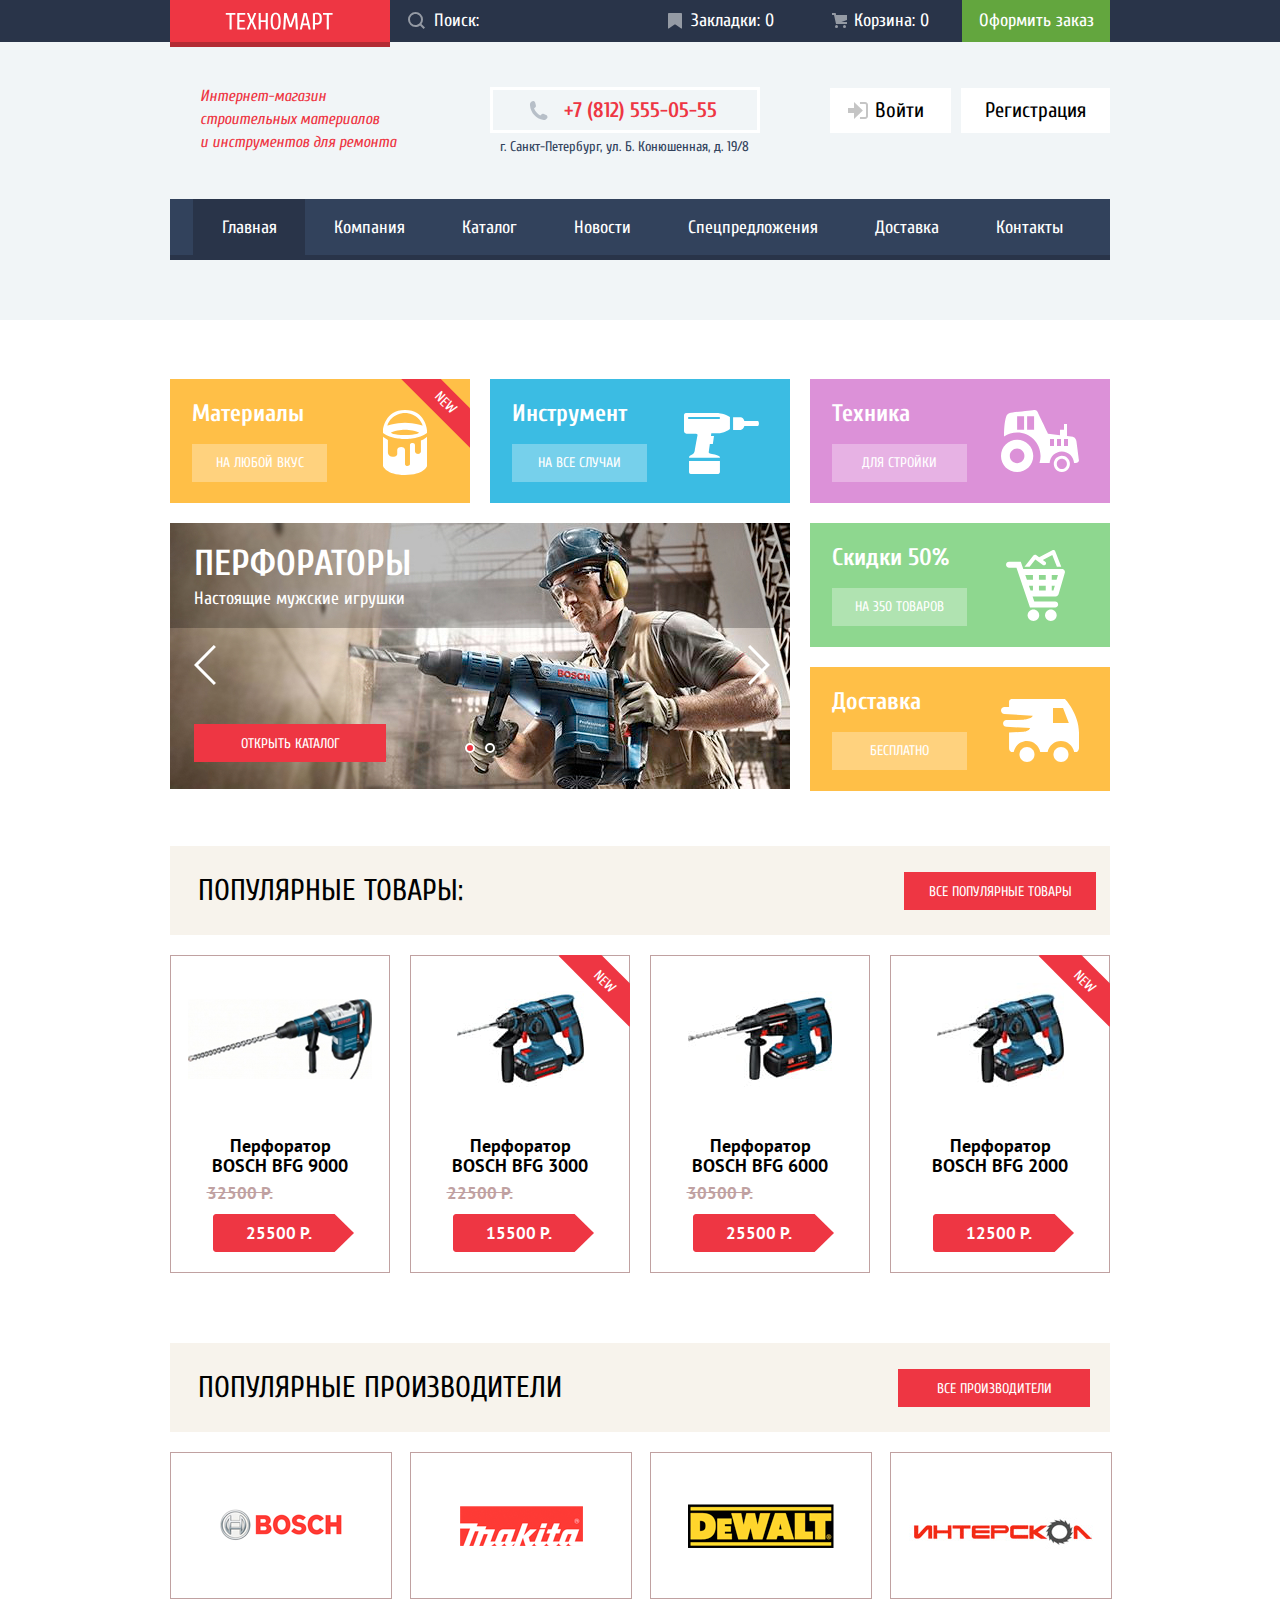
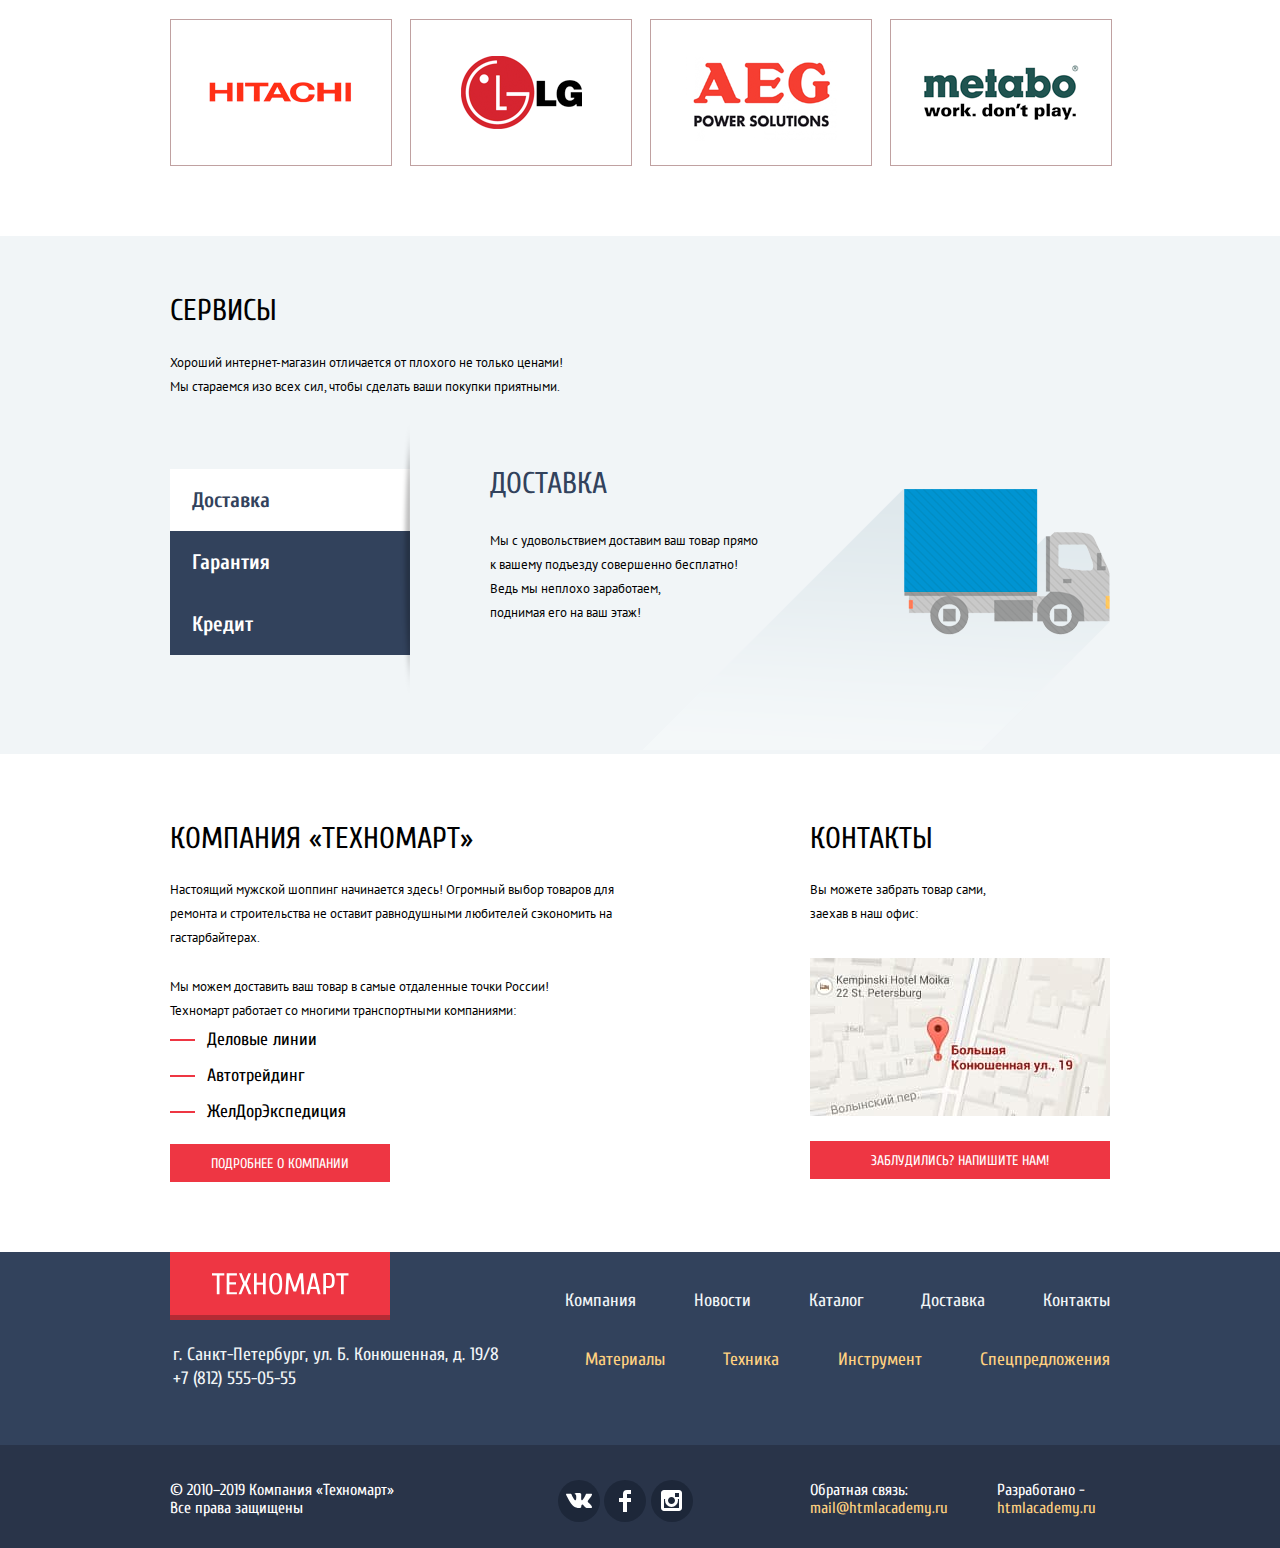
==== index.html @ 4fc11c2b "Недольшие доработки после атопроверки" ====
<!DOCTYPE html>
<html lang="ru">
  <head>
    <meta charset="utf-8">
    <title>HTML Academy: Техномарт</title>
    <link href="https://fonts.googleapis.com/css2?family=Cuprum:ital,wght@0,400;0,700;1,400;1,700&display=swap" rel="stylesheet">
    <link href="https://fonts.googleapis.com/css2?family=Cuprum:ital,wght@0,400;0,700;1,400;1,700&family=PT+Sans:wght@400;700&display=swap" rel="stylesheet">
    <link rel="stylesheet" href="css/normalize.css">
    <link rel="stylesheet" href="css/styles-minimized.css">
  </head>
  <body class="page-body">
    <header class="header">
      <div class="header-top">
        <div class="container">
          <div class="header-top-layout">
            <div class="header-logo-positioner">
              <a class="logo">
                <img src="img/svg/logo-technomart.svg" width="108" height="18" alt="Логотип Техномарт">
              </a>
            </div>
            <form class="header-search" action="https://echo.htmlacademy.ru" method="post">
              <input class="search-field" type="search" id="search" name="search" placeholder="Поиск:">
              <label class="header-search-label" for="search">
                <span class="visually-hidden">Поиск:</span>
                <svg xmlns="http://www.w3.org/2000/svg" width="17" height="17" viewBox="0 0 17 17">
                  <path fill="#ffffff" d="M17 15.586l-3.542-3.542A7.465 7.465 0 0 0 15 7.5 7.5 7.5 0 1 0 7.5 15c1.71 0 3.282-.579 
                  4.544-1.542L15.586 17 17 15.586zM2 7.5C2 4.467 4.467 2 7.5 2 10.532 2 13 4.467 13 7.5c0 3.032-2.468 5.5-5.5 5.5A5.506 5.506 0 0 1 2 7.5z"/>
                </svg>
              </label>
              <button class="visually-hidden" type="submit">Найти</button>
            </form>        
            <a class="header-top-link header-link-bookmarks" href ="#">Закладки: <span>0</span></a>
            <a class="header-top-link header-link-cart" href ="#">Корзина: <span>0</span></a>
            <a class="header-top-link order" href="#">Оформить заказ</a>
          </div>
        </div>
      </div>
      <div class="container">
        <div class="header-center-layout">
          <p class="header-desc">Интернет-магазин строительных материалов<br> и инструментов для ремонта</p>
          <div class="header-contacts">
            <a class="header-tel" href="tel:+78125550555">+7 (812) 555-05-55</a>
            <p class="header-address">г. Санкт-Петербург, ул. Б. Конюшенная, д. 19/8</p>
          </div>
          <ul class="header-user-navigation">
            <li><a class="header-user-navigation-link header-user-link-enter" href="#">Войти</a></li>
            <li><a class="header-user-navigation-link header-user-link-registration" href="#">Регистрация</a></li>
          </ul>
        </div>
        <nav class="header-navigation">
            <ul class="header-site-navigation">
              <li class="header-navigation-current"><a>Главная</a></li>
              <li><a href="#">Компания</a></li>
              <li><a href="catalog.html">Каталог</a></li>
              <li><a href="#">Новости</a></li>
              <li><a href="#">Спецпредложения</a></li>
              <li><a href="#">Доставка</a></li>
              <li><a href="#">Контакты</a></li>          
            </ul>
        </nav>
      </div>
    </header>
    <main>
      <div class="container">
        <h1 class="visually-hidden">Техномарт</h1>
        <section class="promo"> 
          <div class="promo-item promo-item-materials">
            <h3>Материалы</h3>
            <span class="new-promo-product">New</span>
            <a class="promo-item-button item-materials-button" href="#">На любой вкус</a>
          </div>
          <div class="promo-item promo-item-tool">
            <h3>Инструмент</h3>
            <a class="promo-item-button item-tool-button" href="#">На все случаи</a>
          </div>
          <div class="promo-item promo-item-technic">
            <h3>Техника</h3>
            <a class="promo-item-button item-technic-button" href="#">Для стройки</a>
          </div>
          <div class="promo-item promo-item-discount">
            <h3>Скидки 50%</h3>
            <a class="promo-item-button item-discount-button" href="#">На 350 товаров</a>
          </div>
          <div class="promo-item promo-item-delivery">
            <h3>Доставка</h3>
            <a class="promo-item-button item-delivery-button" href="#">Бесплатно</a>
          </div>
          
          <div class="slider">
            <ul class="slider-list">
              <li class="slide slide-one slide-current">
                <h3>Перфораторы</h3>
                <p>Настоящие мужские игрушки</p>
                <a class="regular-button" href="catalog.html">Открыть каталог</a>  
              </li>
              <li class="slide slide-two ">
                <h3>Дрели</h3>
                <p>Соседям на радость!</p>
                <a class="regular-button" href="catalog.html">Открыть каталог</a>  
              </li> 
            </ul> 
            <div class="slider-controls-middle">
              <button class="slider-controls-middle-button-left" type="button" aria-label="Предыдущий слайд"></button>      
              <button class="slider-controls-middle-button-right" type="button" aria-label="Следующий слайд"></button>
            </div>
            <div class="slider-controls-bottom">
              <button class="slider-controls-bottom-button slider-controls-bottom-current" type="button" aria-label="Первый слайд"></button>
              <button class="slider-controls-bottom-button" type="button" aria-label="Второй слайд"></button>
            </div>  
          </div>   
          
        </section>
        <section class="popular-products">
          <div class="popular-products-title-wrap">
            <h2>Популярные товары:</h2>
            <a class="regular-button" href="#">Все популярные товары</a>
          </div>
          <ul class="popular-products-list">
            <li class="product-item">
              <a href="product-1.html" class="product-item-link">
                <div class="product-item-top">
                    <h3>Перфоратор BOSCH BFG 9000</h3>
                    <p class="product-img">
                        <img src="img/bosch-bfg-9000.jpg" width="184" height="164" alt="Перфоратор BOSCH BFG 9000">
                    </p>
                </div>
                <div class="product-item-price">
                  <span class="old-price price">32500 Р.</span>
                  <div class="current-price-wrap">
                      <span class="current-price price">25500 Р.</span>
                  </div>
                </div>
              </a>
              <div class="product-item-buttons">
                <div class="product-item-buttons-wrapper">
                  <button class="add-to-cart" type="submit" >Купить</button>
                  <button class="add-to-bookmarks" type="submit" >В закладки</button>
                </div>
              </div>
            </li>
            <li class="product-item new-product">
                <a href="product-2.html" class="product-item-link">
                  <div class="product-item-top">
                      <h3>Перфоратор BOSCH BFG 3000</h3>
                      <p class="product-img"> 
                          <img src="img/bosch-bfg-3000.jpg" width="127" height="112" alt="Перфоратор BOSCH BFG 3000">
                      </p>
                  </div>
                  <div class="product-item-price">
                    <span class="old-price price">22500 Р.</span>
                    <div class="current-price-wrap">
                        <span class="current-price price">15500 Р.</span>
                    </div>
                  </div>
                </a>
                <div class="product-item-buttons">
                  <div class="product-item-buttons-wrapper">
                    <button class="add-to-cart" type="submit">Купить</button>
                    <button class="add-to-bookmarks" type="submit">В закладки</button>
                  </div>
                </div>
            </li>
            <li class="product-item">
                <a href="product-3.html" class="product-item-link">
                  <div class="product-item-top">
                      <h3>Перфоратор BOSCH BFG 6000</h3>
                      <p class="product-img">
                          <img src="img/bosch-bfg-6000.jpg" width="144" height="128" alt="Перфоратор BOSCH BFG 6000">
                      </p>
                  </div>
                  <div class="product-item-price">
                    <span class="old-price price">30500 Р.</span>
                    <div class="current-price-wrap"><span class="current-price price">25500 Р.</span></div>
                  </div>
                </a>
                <div class="product-item-buttons">
                  <div class="product-item-buttons-wrapper">
                    <button class="add-to-cart" type="submit">Купить</button>
                    <button class="add-to-bookmarks" type="submit">В закладки</button>
                  </div>
                </div>
            </li>
            <li class="product-item new-product">
                <a href="product-4.html" class="product-item-link">
                  <div class="product-item-top">
                      <h3>Перфоратор BOSCH BFG 2000</h3>
                      <p class="product-img">
                        <img src="img/bosch-bfg-2000.jpg" width="127" height="112" alt="Перфоратор BOSCH BFG 2000">
                      </p>
                  </div>
                  <div class="product-item-price">
                    <span class="old-price price"></span> 
                    <div class="current-price-wrap"><span class="current-price price">12500 Р.</span></div>
                  </div>
                </a>
                <div class="product-item-buttons">
                  <div class="product-item-buttons-wrapper">
                    <button class="add-to-cart" type="submit">Купить</button>
                    <button class="add-to-bookmarks" type="submit">В закладки</button>
                  </div>
                </div>
            </li>
          </ul>
        </section>
        <section class="popular-manufacturers">
          <div class="popular-manufacturers-title-wrap">
            <h2>Популярные производители</h2>
            <a class="regular-button" href="#">Все производители</a>
          </div>
          <ul class="popular-manufacturers-list">
            <li>
              <a href=""><img src="img/bosch-logo.png" width="126" height="37" alt="Bosch"></a>
            </li>
            <li>
              <a href="#"><img src="img/makita-logo.png" width="123" height="40" alt="Makita"></a>
            </li>
            <li>
              <a href="#"><img src="img/dewalt-logo.png" width="146" height="44" alt="Dewalt"></a>
            </li>
            <li>
              <a href="#"><img src="img/interskol-logo.png" width="200" height="88" alt="Интерскол"></a>
            </li>
            <li>
              <a href="#"><img src="img/hitachi-logo.png" width="169" height="31" alt="Hitachi"></a>
            </li>
            <li>
              <a href="#"><img src="img/lg-logo.png" width="121" height="73" alt="LG"></a>
            </li>
            <li>
              <a href="#"><img src="img/aeg-logo.png" width="151" height="96" alt="AEG"></a>
            </li>
            <li>
              <a href="#"><img src="img/metabo-logo.png" width="204" height="69" alt="Metabo"></a>
            </li>
          </ul>
        </section>
      </div>
      <section class="services">
        <div class="container">
          <div class="services-wrap">
            <div class="servises-desc">
              <h2>Сервисы</h2>
              <p>
                Хороший интернет-магазин отличается от плохого не только ценами! Мы стараемся изо всех сил, чтобы сделать ваши покупки приятными.
              </p>
            </div>
            <ul class="services-type-list">
              <li>
                <button class="service-type sevice-type-selected" aria-label="Показать условия доставки">Доставка</button>
              </li>
              <li>
                <button class="service-type" aria-label="Показать условия гарантии">Гарантия</button>
              </li>
              <li>
                <button class="service-type" aria-label="Показать условия кредита">Кредит</button>
              </li>
            </ul>
            <ul class="services-items-list">
              <li class="delivery-service service delivery-service-show">
                <h3>Доставка</h3>
                <p>
                  Мы с удовольствием доставим ваш товар прямо к вашему подъезду совершенно бесплатно! Ведь мы неплохо заработаем,<br> поднимая его на ваш этаж!
                </p>
              </li>
              <li class="guarantee-service service">
                <h3>Гарантия</h3>
                <p>
                  Если купленный у нас товар поломается или заискрит,<br> а также в случае пожара, спровоцированного его возгаранием, вы всегда можете быть уверены в нашей гарантии. Мы обменяем сгоревший товар на новый. Дом уж восстановите как-нибудь сами.
                </p>
              </li>
              <li class="credit-service service">
                <h3>Кредит</h3>
                <p>
                  Залезть в долговую яму стало проще! Кредитные консультанты придут вам на помощь.
                </p>
                <a class="regular-button" href="#">Отправить заявку</a>
              </li>
            </ul>
          </div>
        </div>
      </section>
      
      <div class="container">
        <div class="index-columns">
          <section class="about-column">
            <h2>Компания «Техномарт»</h2>
            <p class="about-company-info">
              Настоящий мужской шоппинг начинается здесь! Огромный выбор товаров для ремонта и строительства не оставит равнодушными любителей сэкономить на гастарбайтерах.
            </p>
            <p class="about-dilivery-info">
              Мы можем доставить ваш товар в самые отдаленные точки России! Техномарт работает со многими транспортными компаниями:
            </p>
            <ul class="about-transport-companies">
              <li class="transport-company-name">Деловые линии</li>
              <li class="transport-company-name">Автотрейдинг</li>
              <li class="transport-company-name">ЖелДорЭкспедиция</li>
            </ul>
            <a class="regular-button about-column-button" href="#">Подробнее о компании</a>
          </section>
          <section class="address-column">
            <h2>Контакты</h2>
            <p class="addres-column-info">Вы можете забрать товар сами, заехав в наш офис:</p>
            <a href="https://goo.gl/maps/7wHu3Edx96CQrCmF8" class="address-column-map">
              <img src="img/map.jpg" width="300" height="158" alt="Карта">
            </a>
            <a class="regular-button address-column-button" href="#">Заблудились? Напишите нам!</a>
          </section>
        </div>
      </div>
    </main>
    <footer class="footer">
        <div class="container">
          <div class="footer-top">
            <a class="footer-logo">
              <img src="img/svg/logo-technomart.svg" width="138" height="23" alt="Логотип Техномарт">
            </a>
            <p class="footer-contacts">г. Санкт-Петербург, ул. Б. Конюшенная, д. 19/8 +7 (812) 555-05-55</p>
            <ul class="footer-site-navigation">
              <li><a href="#">Компания</a></li>
              <li><a href="#">Новости</a></li>
              <li><a href="catalog.html">Каталог</a></li>
              <li><a href="#">Доставка</a></li>
              <li><a href="#">Контакты</a></li>
            </ul>
            <ul class="footer-section-navigation">
              <li><a href="#">Материалы</a></li>
              <li><a href="#">Техника</a></li>
              <li><a href="#">Инструмент</a></li>
              <li><a href="#">Спецпредложения</a></li>
            </ul>
          </div>
        </div>
      <div class="footer-bottom">
        <div class="container">
          <div class="footer-bottom-wrapper">
            <p class="copyright">© 2010–2019 Компания «Техномарт» Все права защищены</p>
            <section class="socials">
              <h3 class="visually-hidden">Мы в социальных сетях</h3>
              <ul class="social-links">
                <li>
                  <a class="social-link vk-link" href="https://vk.com">
                    <span class="visually-hidden">ВКонтакте</span>
                  </a>
                </li>
                <li>
                  <a class="social-link facebook-link" href="https://facebook.com">
                    <span class="visually-hidden">Фейсбук</span>
                  </a>
                </li>
                <li>
                  <a class="social-link instagram-link" href="https://instagram.com">
                    <span class="visually-hidden">Инстаграм</span>
                  </a>
                </li>
              </ul>
            </section>
            <div class="feedback-developped-wrapper">
              <div class="feedback">
                <p>Обратная связь:<br>
                  <a href="#">mail@htmlacademy.ru</a>
                </p>
              </div>  
              <div class="developed">
                <p>Разработано -<br>
                  <a href="https://htmlacademy.ru/intensive/htmlcss">htmlacademy.ru</a>
                </p>
              </div>
            </div>
          </div>
        </div>
      </div>
    </footer>
    <section class="popup-map">
      <div class="popup-map-positioner">
        <h2 class="visually-hidden">Большая карта</h2>
        <iframe src="https://www.google.com/maps/embed?pb=!1m18!1m12!1m3!1d1998.598942412389!2d30.32089461595737!3d59.93879686904807!2m3!1f0!2f0!3f0!3m2!1i1024!2i768!4f13.1!3m3!1m2!1s0x4696310fca5ba729%3A0xea9c53d4493c879f!2z0JHQvtC70YzRiNCw0Y8g0JrQvtC90Y7RiNC10L3QvdCw0Y8g0YPQuy4sIDE5LCDQodCw0L3QutGCLdCf0LXRgtC10YDQsdGD0YDQsywgMTkxMTg2!5e0!3m2!1sru!2sru!4v1592927028153!5m2!1sru!2sru" width="940" height="440" style="border:0;" allowfullscreen="" aria-hidden="false" tabindex="0"></iframe>
        <button class="popup-map-close-button" type="button"><span class="visually-hidden">Закрыть карту</span></button>
      </div>
    </section>
    <section class="feedback-form-popup">
      <div class="feedback-form-wrap">
        <h2 class="visually-hidden">Форма отправки сообщения</h2>
        <form class="feedback-form" action="https://echo.htmlacademy.ru" method="post">
          <div class="feedback-form-positioner">
            <div class="feedback-form-layout">
              <div class="feedback-form-name-field">
                <label for="name">Ваше имя:</label>
                <input class="name-field" type="text" id="name" name="name" placeholder="Имя Фамилия">
              </div>
              <div class="feedback-form-email-field">
                <label for="email">Ваш e-mail:</label>
                <input class="email-field" type="email" id="email" name="email" placeholder="email@example.com">
              </div>
              <div class="feedback-form-message-field">
                <label for="message">Текст письма:</label>
                <textarea class="message-field" rows="4" id="message" name="message" placeholder="В свободной форме"></textarea>
              </div>
            </div>
          </div>
          <div class="feedback-form-bottom">
            <button class="regular-button" type="submit">Отправить</button>
          </div>
        </form>
        <button class="feedback-form-close-button" type="button">
          <span class="visually-hidden">Закрыть форму</span>
        </button>
      </div>
    </section>
    <section class="popup-added-to-cart">
      <div class="added-to-cart-wrapper">
          <p><strong>Товар добавлен в корзину!</strong></p>
          <div class="popup-added-to-cart-buttons-wrap">
              <a class="popup-added-to-cart-place-order-button" href="#">Оформить заказ</a>
              <a class="popup-added-to-cart-continue-shopping-button" href="#">Продолжить покупки</a>
          </div>
          <button class="popup-added-to-cart-close-button" type="submit">
              <span class="visually-hidden">Закрыть окно</span>
          </button>
      </div>
    </section>
    <script src="js/scripts-minimized.js"></script>
  </body>
</html>
---- css/styles-minimized.css ----
:root{--basic-red:#ee3643;--basic-green:#63a63e;--basic-grey:#32425c;--basic-gark-grey:#293449;--basic-extra-dark-grey:#161D29;--basic-super-dark-grey:#1D2739;--basic-light-grey:#c0a1a1;--basic-ultra-light-grey:#e5e5e5;--basic-background:#f1f5f7;--basic-background-cream:#F7F3EC;--basic-white:#fff;--basic-black:#000;--basic-pale-yellow:#99896e;--special-yellow:#ffbf47;--special-yellow-hover:#eec16d;--special-yellow-active:#e5b864;--special-extra-light-yellow:#ffd27e;--special-blue:#3bbce3;--special-light-blue:#76d0eb;--special-blue-hover:#31a5c9;--special-blue-active:#247f9b;--special-lilac:#dc91d8;--special-light-lilac:#e7b2e4;--special-lilac-hover:#be7bbb;--special-lilac-active:#9c649a;--special-light-green:#8ed78f;--special-extra-light-green:#b0e3b1;--special-light-green-hover:#73b174;--special-light-green-active:#558656;--special-light-yellow:#ffd180;--succes:#5fbb2d;--warning:#ffbf47;--error:#ba2732;--logo-bottom:#b32b34;--green-active:#518534;--green-bottom:#363715}body{min-width:960px;padding:0;font-family:'PT Sans',Arial,sans-serif;font-size:13px;line-height:24px;color:var(--basic-black);background-color:var(--basic-white)}a{text-decoration:none}img{max-width:100%;height:auto}.page{height:100%}.page-body{min-height:100%;display:grid;grid-template-rows:min-content 1fr min-content;column-gap:0;align-content:start}.container{width:940px;margin:0 auto;padding:0 10px}.visually-hidden:not(:focus):not(:active),input[type="checkbox"].visually-hidden,input[type="radio"].visually-hidden{position:absolute;width:1px;height:1px;margin:-1px;border:0;padding:0;white-space:nowrap;clip-path:inset(100%);clip:rect(0 0 0 0);overflow:hidden}.header{min-height:320px;background-color:var(--basic-background)}.header-top{background-color:var(--basic-gark-grey);color:var(--basic-white);margin-bottom:42px}.header-top-layout{display:flex;flex-wrap:wrap;justify-content:space-between;min-height:42px}.header-center-layout{display:flex;flex-wrap:wrap;justify-content:space-between;margin-bottom:40px}.header-logo-positioner{position:relative;width:220px}.logo{display:block;position:absolute;box-sizing:border-box;height:47px;background-color:var(--basic-red);border-bottom:5px solid var(--logo-bottom);padding:12px 57px 12px 55px}.logo[href]:active{background-color:var(--error)}.header-top-link{position:relative;display:block;margin:0;padding:0;padding-top:9px;padding-bottom:9px}.header-top-link,.header-search-label{font-family:'Cuprum',Arial,sans-serif;font-size:18px;line-height:24px;color:var(--basic-white)}.header-top-link:active{opacity:.5;background-color:var(--basic-extra-dark-grey)}.product-cart{background-color:var(--basic-red)}.product-cart:active{background-color:var(--error)}.header-search{flex-grow:1;position:relative;min-width:245px;display:flex;justify-content:space-between;flex-direction:row-reverse}.header-search-label{display:block;position:relative;width:50px}.header-search-label svg{position:absolute;top:12px;left:18px;opacity:.5}.header-search:hover svg{opacity:1}.search-field{font-family:'Cuprum',Arial,sans-serif;font-size:18px;line-height:24px;color:var(--basic-white);border:none;background-color:var(--basic-gark-grey);width:100%}.search-field::-webkit-input-placeholder{font-family:'Cuprum',Arial,sans-serif;font-size:18px;line-height:24px;color:var(--basic-white)}.search-field::-moz-placeholder{font-family:'Cuprum',Arial,sans-serif;font-size:18px;line-height:24px;color:var(--basic-white)}.search-field::placeholder{font-family:'Cuprum',Arial,sans-serif;font-size:18px;line-height:24px;color:var(--basic-white)}.search-field:focus{color:var(--basic-black);background-color:var(--basic-white);outline:none;border:none}.search-field:focus ~ .header-search-label{background-color:var(--basic-white)}.search-field:focus ~ .header-search-label path{fill:var(--basic-red)}.header-search-label:active path{opacity:.5}.header-search button{display:none}.header-link-bookmarks{padding-left:40px;margin-right:10px;flex-grow:1}.header-link-bookmarks::before{content:"";position:absolute;top:13px;left:17px;opacity:.5;width:16px;height:18px;background-image:url(../img/svg/icon-bookmark.svg);background-repeat:no-repeat;background-position:0 0}.header-link-bookmarks:hover::before{opacity:1}.header-link-bookmarks:active::before{opacity:.5}.header-link-cart{padding-left:37px;flex-grow:1}.header-link-cart::before{content:"";position:absolute;top:13px;left:15px;opacity:.5;width:17px;height:17px;background-image:url(../img/svg/icon-cart.svg);background-repeat:no-repeat;background-position:0 0}.header-link-cart:hover::before{opacity:1}.header-link-cart:active::before{opacity:.5}.header-top-link.filled{background-color:var(--basic-red)}.header-top-link.filled:active{background-color:var(--error)}.order{flex-grow:1;text-align:center;min-width:120px;background-color:var(--basic-green)}.order:hover{background-color:var(--succes)}.order:active{background-color:var(--basic-green)}.header-desc{width:200px;margin:0;margin-left:30px;margin-right:40px;padding:0;padding-top:1px;font-family:'Cuprum',Arial,sans-serif;font-size:16px;line-height:23px;font-style:italic;color:var(--basic-red)}.header-tel{display:block;position:relative;font-family:'Cuprum',Arial,sans-serif;font-size:21px;line-height:30px;font-weight:700;color:var(--basic-red);box-sizing:border-box;min-width:270px;min-height:40px;border:3px solid var(--basic-white);padding:0;padding-left:71px;padding-top:5px;padding-bottom:5px;margin:0;margin-top:3px;margin-bottom:2px}.header-tel:active{color:var(--error)}.header-tel::before{content:"";position:absolute;top:11px;left:36px;width:19px;height:19px;background-image:url(../img/svg/icon-phone.svg);background-position:0 0;background-repeat:no-repeat}.header-address{font-family:'Cuprum',Arial,sans-serif;font-size:14px;line-height:24px;color:var(--basic-grey);margin:0;padding:0;padding-left:10px}.header-user-navigation{display:flex;justify-content:flex-end;list-style:none;min-width:300px;margin:0;padding:0;padding-top:4px}.header-user-navigation-link{display:block;font-family:'Cuprum',Arial,sans-serif;font-size:21px;line-height:21px;color:var(--basic-black);background-color:var(--basic-white);margin:0;padding:0}.header-user-navigation-link:hover{color:var(--basic-red)}.header-user-navigation-link:active{color:var(--basic-light-grey)}.header-user-link-enter{position:relative;margin-right:10px;padding:12px 27px 12px 45px}.header-user-link-enter::before{content:"";position:absolute;top:14px;left:18px;width:24px;height:19px;background-image:url(../img/svg/icon-login.svg);background-repeat:no-repeat;background-position:0 0}.header-user-link-registration{padding:12px 24px}.catalog-user-navigation{display:flex;flex-wrap:wrap;width:300px;margin:0}.catalog-user-profile{display:flex;flex-wrap:wrap;justify-content:space-between;list-style:none;background-color:var(--basic-white);min-width:300px;margin:0;margin-top:3px;margin-bottom:5px;padding:0;padding-top:12px;padding-bottom:6px}.catalog-user-profile-enter{display:block;position:relative;font-family:'Cuprum',Arial,sans-serif;font-size:21px;line-height:21px;color:var(--basic-black);margin:0;padding:0;padding-left:57px}.catalog-user-profile-enter svg{position:absolute;left:15px;top:1px}.catalog-user-profile-enter:hover path,.catalog-user-profile-enter:focus path{fill:var(--basic-grey)}.catalog-user-profile-enter:active{color:var(--basic-light-grey)}.catalog-user-profile-enter:active path{fill:var(--basic-light-grey)}.catalog-user-profile-exit{display:block;margin:0;margin-top:2px;margin-right:17px}.catalog-user-profile-exit:hover path,.catalog-user-profile-exit:focus path{fill:var(--basic-grey)}.catalog-user-profile-exit:active,.catalog-user-profile-exit:active path{fill:var(--basic-light-grey)}.nolist{list-style:none}.catalog-user-links{display:flex;margin:0;padding:0;padding-left:45px}.catalog-user-links a{font-family:'Cuprum',Arial,sans-serif;font-size:16px;line-height:18px;color:var(--basic-grey)}.catalog-user-links a:hover{color:var(--basic-red)}.catalog-user-links a:active{color:var(--basic-light-grey)}.catalog-user-link-order{margin:0;margin-right:30px}.header-navigation{box-sizing:border-box;background-color:var(--basic-grey);width:940px;min-height:60px;border-bottom:5px solid var(--basic-gark-grey);margin:0;margin-bottom:60px}.header-site-navigation{display:flex;flex-wrap:wrap;justify-content:space-around;list-style:none;padding:0;padding-left:23px;padding-right:19px;margin:0}.header-site-navigation li{flex-grow:1;text-align:center}.header-site-navigation a{display:block;font-family:'Cuprum',Arial,sans-serif;font-size:18px;line-height:24px;color:var(--basic-white);padding:0;padding-top:17px;padding-bottom:15px}.header-navigation a:hover{background-color:var(--basic-gark-grey)}.header-navigation a:active{background-color:var(--basic-super-dark-grey);color:var(--basic-light-grey)}.header-navigation-current a:not([href]){background-color:var(--basic-gark-grey);color:var(--basic-white)}.promo{display:grid;gap:20px;grid-template-columns:300px 300px 300px;grid-template-rows:auto auto auto;padding:0;padding-top:59px;margin:0;margin-bottom:55px}.promo-item{min-height:123px}.promo-item-materials{position:relative;overflow:hidden;grid-column-start:1;grid-column-end:2;grid-row-start:1;grid-row-end:2}.promo-item-tool{grid-column-start:2;grid-column-end:3;grid-row-start:1;grid-row-end:2}.promo-item-technic{grid-column-start:3;grid-column-end:4;grid-row-start:1;grid-row-end:2}.promo-item-discount{grid-column-start:3;grid-column-end:4;grid-row-start:2;grid-row-end:3}.promo-item-delivery{grid-column-start:3;grid-column-end:4;grid-row-start:3;grid-row-end:4}.slider{grid-column-start:1;grid-column-end:3;grid-row-start:2;grid-row-end:4}.promo-item h3{font-family:'Cuprum',Arial,sans-serif;font-size:24px;line-height:20px;color:var(--basic-white);margin:0;margin-top:25px;margin-left:22px;margin-bottom:20px}.promo-item-button{display:block;width:135px;font-family:'Cuprum',Arial,sans-serif;font-size:14px;line-height:18px;color:var(--basic-white);text-transform:uppercase;text-align:center;margin:0;margin-left:22px;margin-bottom:21px;padding:0;padding-top:10px;padding-bottom:10px}.promo-item-materials{background-color:var(--special-yellow);background-image:url(../img/svg/paint-can1.svg);background-repeat:no-repeat;background-position:213px 31px}.item-materials-button{background-color:var(--special-extra-light-yellow)}.item-materials-button:hover{background-color:var(--special-yellow-hover)}.item-materials-button:active{background-color:var(--special-yellow-active)}.promo-item-tool{background-color:var(--special-blue);background-image:url(../img/svg/drill-icon.svg);background-repeat:no-repeat;background-position:194px 34px}.item-tool-button{background-color:var(--special-light-blue)}.item-tool-button:hover{background-color:var(--special-blue-hover)}.item-tool-button:active{background-color:var(--special-blue-active)}.promo-item-technic{background-color:var(--special-lilac);background-image:url(../img/svg/tractor-icon.svg);background-repeat:no-repeat;background-position:191px 31px}.item-technic-button{background-color:var(--special-light-lilac)}.item-technic-button:hover{background-color:var(--special-lilac-hover)}.item-technic-button:active{background-color:var(--special-lilac-active)}.promo-item-discount{background-color:var(--special-light-green);background-image:url(../img/svg/cart-icon.svg);background-repeat:no-repeat;background-position:196px 26px}.item-discount-button{background-color:var(--special-extra-light-green)}.item-discount-button:hover{background-color:var(--special-light-green-hover)}.item-discount-button:active{background-color:var(--special-light-green-active)}.promo-item-delivery{background-color:var(--special-yellow);background-image:url(../img/svg/car-icon.svg);background-repeat:no-repeat;background-position:191px 32px}.item-delivery-button{background-color:var(--special-extra-light-yellow)}.item-delivery-button:hover{background-color:var(--special-yellow-hover)}.item-delivery-button:active{background-color:var(--special-yellow-active)}.slider{position:relative}.slider-list{list-style:none;margin:0;padding:0}.slide{display:none;box-sizing:border-box;min-height:266px;margin:0;padding:0;padding-top:23px;padding-left:24px;background-color:var(--basic-light-grey)}.slide-current{display:block}.slide h3{font-family:'Cuprum',Arial,sans-serif;font-size:36px;line-height:36px;font-weight:700;text-transform:uppercase;color:var(--basic-white);margin:0;margin-bottom:5px;padding:0}.slide p{font-family:'Cuprum',Arial,sans-serif;font-size:18px;line-height:24px;color:var(--basic-white);margin:0;margin-bottom:113px;padding:0}.slide a{width:192px}.slide-one{background-image:url(../img/perforatorslide.jpg);background-color:var(--basic-grey);background-position:0 0;background-repeat:no-repeat}.slide-two{background-image:url(../img/drills-slider-img.jpg);background-color:var(--basic-grey);background-position:0 0;background-repeat:no-repeat}.slider-controls-middle{display:flex;width:576px;justify-content:space-between;position:absolute;top:122px;left:24px;z-index:20}.slider-controls-middle button{border:none;background-color:transparent;cursor:pointer}.slider-controls-middle-button-left{width:22px;height:40px;background-image:url(../img/svg/icon-left.svg);background-repeat:no-repeat;background-position:0 0}.slider-controls-middle-button-right{width:22px;height:40px;background-image:url(../img/svg/icon-right.svg);background-repeat:no-repeat;background-position:0 0}.slider-controls-bottom{display:flex;width:30px;justify-content:space-between;position:absolute;top:220px;left:295px;z-index:25}.slider-controls-bottom-button{padding:0;width:10px;height:10px;background-color:transparent;border:2px solid var(--basic-white);border-radius:50%;cursor:pointer}.slider-controls-bottom-current{background-color:var(--basic-red)}.popular-products{display:grid;grid-template-columns:940px;grid-template-rows:89px auto;gap:20px;margin:0;margin-bottom:70px}.popular-products-list{display:grid;grid-template-columns:220px 220px 220px 220px;grid-template-rows:auto;gap:20px;list-style:none;margin:0;padding:0}.popular-products-list li{position:relative}.popular-products-title-wrap{display:flex;flex-wrap:wrap;justify-content:space-between;align-items:center;background-color:var(--basic-background-cream)}.popular-products-title-wrap a{width:192px;margin-right:14px}.popular-products-title-wrap h2{font-family:'Cuprum',Arial,sans-serif;font-weight:400;font-size:30px;line-height:30px;text-transform:uppercase;color:var(--basic-black);margin:0;margin-left:28px;padding:0}.popular-manufacturers{display:grid;gap:20px;grid-template-columns:940px;grid-template-rows:89px auto;margin:0;margin-bottom:70px}.popular-manufacturers-title-wrap{display:flex;flex-wrap:wrap;justify-content:space-between;align-items:center;background-color:var(--basic-background-cream)}.popular-manufacturers-title-wrap h2{font-family:'Cuprum',Arial,sans-serif;font-size:30px;line-height:30px;font-weight:400;text-transform:uppercase;color:var(--basic-black);margin:0;margin-left:28px;padding:0}.popular-manufacturers-title-wrap a{width:192px;margin-right:20px}.popular-manufacturers-list{display:grid;grid-template-columns:220px 220px 220px 220px;gap:20px;list-style:none;margin:0;padding:0}.popular-manufacturers-list li:hover{box-shadow:0 0 10px 3px var(--basic-ultra-light-grey)}.popular-manufacturers-list li:active{opacity:.5}.popular-manufacturers-list a{display:flex;justify-content:center;align-items:center;width:220px;height:145px;object-fit:contain;background-color:var(--basic-white);margin:0;padding:0;border:1px solid var(--basic-light-grey)}.services{background-color:var(--basic-background);margin:0;margin-bottom:70px}.services-wrap{display:grid;grid-template-columns:240px 620px;row-gap:70px;column-gap:80px;grid-template-rows:auto}.servises-desc{grid-column-start:1;grid-column-end:-1;grid-row-start:1;grid-row-end:2;padding-top:35px}.servises-desc p{width:400px}.services h2{font-family:'Cuprum',Arial,sans-serif;font-size:30px;line-height:30px;font-weight:400;text-transform:uppercase;color:var(--basic-black)}.services h3{font-family:'Cuprum',Arial,sans-serif;font-size:30px;line-height:30px;font-weight:400;text-transform:uppercase;color:var(--basic-grey);margin:0;margin-bottom:30px;padding:0}.services p{font-family:'PT Sans',Arial,sans-serif;font-size:13px;line-height:24px;color:var(--basic-black);margin:0;padding:0}.services-type-list{grid-column-start:1;grid-column-end:2;grid-row-start:2;grid-row-end:3;position:relative;list-style:none;margin:0;padding:0}.services-type-list::after{content:"";position:absolute;top:-50px;right:0;width:10px;height:280px;background-image:url(../img/services-border.png);background-repeat:no-repeat;background-position:0 0}.service-type{width:100%;border:none;font-family:'Cuprum',Arial,sans-serif;font-size:21px;line-height:30px;font-weight:700;text-align:left;color:inherit;margin:0;padding:0;padding-left:22px;padding-top:16px;padding-bottom:16px;cursor:pointer;color:var(--basic-white);background-color:var(--basic-grey)}.service-type:hover,.service-type:focus{outline:none;background-color:var(--basic-gark-grey)}.sevice-type-selected{color:var(--basic-grey);background-color:var(--basic-white)}.sevice-type-selected:hover,.sevice-type-selected:focus{background-color:var(--basic-white)}.services-items-list{grid-column-start:2;grid-column-end:-1;grid-row-start:2;grid-row-end:3;margin:0;padding:0}.service{position:relative;min-height:285px;list-style:none}.delivery-service{display:none}.delivery-service-show{display:block}.delivery-service::after{content:"";position:absolute;top:20px;right:0;width:468px;height:261px;background-image:url(../img/delivery-truck.png);background-repeat:no-repeat;background-position:0 0}.delivery-service p{width:275px}.guarantee-service{display:none;padding-top:5px}.guarantee-service-show{display:block}.guarantee-service::after{content:"";position:absolute;top:3px;right:-10px;width:389px;height:283px;background-image:url(../img/guarantee-medal.png);background-repeat:no-repeat;background-position:0 0}.guarantee-service h3{margin-bottom:25px}.guarantee-service p{width:320px}.credit-service{display:none}.credit-service-show{display:block}.credit-service::after{content:"";position:absolute;top:0;right:-10px;width:465px;height:285px;background-image:url(../img/credit-slip.png);background-repeat:no-repeat;background-position:0 0}.credit-service p{width:280px;margin-bottom:28px}.credit-service a{width:195px;border-radius:2px}.breadcrumbs{display:flex;justify-content:flex-start;flex-wrap:wrap;list-style:none;text-transform:uppercase;margin:0;padding:20px 0}.breadcrumbs a{display:block;font-family:'PT Sans',Arial,sans-serif;font-size:13px;line-height:18px;color:var(--basic-black);margin:0;padding:0}.breadcrumbs a[href]:hover{border-bottom:1px solid var(--basic-red)}.breadcrumbs a[href]:active{color:var(--basic-light-grey);border-bottom:1px dotted var(--basic-red)}.breadcrumbs-main{position:relative;padding-right:30px}.breadcrumbs-main-link{padding-left:15px;width:14px;height:100%}.breadcrumbs-main-link::before{content:"";position:absolute;left:0;top:3px;width:14px;height:12px;background-image:url(../img/svg/icon-home.svg);background-repeat:no-repeat;background-position:0 0}.breadcrumbs-main::after{content:"";position:absolute;left:30px;top:2px;width:8px;height:12px;background-image:url(../img/svg/icon-right-small.svg);background-repeat:no-repeat;background-position:0 0}.breadcrumbs-catalog{position:relative;margin-left:12px;padding-right:25px}.breadcrumbs-catalog::after{content:"";position:absolute;left:69px;top:2px;width:8px;height:12px;background-image:url(../img/svg/icon-right-small.svg);background-repeat:no-repeat;background-position:0 0}.breadcrumbs-instrument{position:relative;margin-left:15px;padding-right:25px}.breadcrumbs-instrument::after{content:"";position:absolute;left:97px;top:2px;width:8px;height:12px;background-image:url(../img/svg/icon-right-small.svg);background-repeat:no-repeat;background-position:0 0}.breadcrumbs-perforators{margin-left:17px}.catalog-wrapper{display:flex;justify-content:space-between;margin-bottom:60px}.price-filter,.manufacturer-filter,.power-options-filter{border:none}.price-filter-controls{position:relative;background-color:var(--basic-background-cream);border-radius:3px;padding-left:25px;padding-top:39px;padding-bottom:39px;margin-bottom:10px}.price-filter-scale{width:175px;height:2px;background-color:var(--basic-light-grey)}.price-filter-bar{width:84%;height:100%;background-color:var(--succes)}.price-filter-toggle{position:absolute;top:29px;left:0;width:4px;height:4px;padding:0;border:8px solid var(--basic-white);background-color:var(--basic-light-grey);border-radius:50%;box-shadow:0 2px 1px 0 var(--basic-light-grey);cursor:pointer}.price-filter-toggle-min{left:18px}.price-filter-toggle-max{left:160px}.price-filter-outputs{display:flex;justify-content:space-between;font-family:'PT Sans',Arial,sans-serif;font-size:17px;line-height:18px;color:var(--basic-black);margin-bottom:25px}.price-filter-outputs label{font-family:inherit;font-size:inherit;text-transform:uppercase}.price-filter-outputs input{width:95px;text-align:center;font-family:inherit;font-size:inherit;outline:none;border:none;background-color:var(--basic-background-cream);border-radius:3px;padding:0;padding-left:10px;padding-top:10px;padding-bottom:10px;box-sizing:border-box}.filter-subtitle{padding-top:8px;padding-bottom:9px;padding-left:18px;margin-bottom:15px}.price-filter{padding:0;margin-bottom:15px;border-bottom:1px solid var(--basic-light-grey)}.price-filter legend{margin:0;margin-bottom:10px}.manufacturer-filter{margin:0;margin-bottom:18px;padding:0;padding-bottom:6px;border-bottom:1px solid var(--basic-light-grey)}.manufacturer-filter legend{margin:0;margin-left:2px;margin-bottom:18px}.manufacturer-filter ul{margin:0;margin-left:36px;padding:0}.power-options-filter{margin:0;margin-bottom:15px;padding:0}.power-options-filter legend{margin:0;margin-left:2px;margin-bottom:24px}.power-options-filter ul{margin:0;margin-left:36px;padding:0}.catalog-title-section{display:flex;flex-wrap:wrap;justify-content:left;margin-bottom:20px}.catalog-page-title{order:1;width:940px;font-family:'Cuprum',Arial,sans-serif;font-size:30px;font-weight:400;line-height:30px;color:var(--basic-grey);background-color:var(--basic-background);text-transform:uppercase;margin:0;padding:30px}.catalog-products{width:700px}.catalog-products-sorting,.filter-subtitle{background-color:var(--basic-background-cream);border-radius:2px}.catalog-products-sorting{display:flex;justify-content:space-between;align-items:center;margin:0;margin-bottom:28px;padding:8px 20px}.section-subtitle{display:block;font-family:'PT Sans',Arial,sans-serif;font-size:13px;line-height:18px;color:var(--basic-black);text-transform:uppercase}.sorting-buttons{display:flex;justify-content:space-between;min-width:440px}.sorting-buttons-layout{display:flex;justify-content:space-between;min-width:355px}.sorting-button-icon-layout{display:flex;justify-content:space-between;min-width:40px}.sorting-buttons button{margin:0;padding:0}.sorting-button{font-family:'PT Sans',Arial,sans-serif;font-size:13px;line-height:18px;color:var(--basic-light-grey);text-transform:uppercase;background-color:var(--basic-background-cream);border:none;border-bottom:1px dotted var(--basic-red)}.sorting-button:hover,.sorting-button:focus{font-family:'PT Sans',Arial,sans-serif;font-size:13px;line-height:18px;color:var(--basic-black);text-transform:uppercase;border-bottom:1px solid var(--basic-red);outline:none;cursor:pointer}.sorting-button:focus{outline:auto}.sorting-button:active{font-family:'PT Sans',Arial,sans-serif;font-size:13px;line-height:18px;color:var(--basic-red);text-transform:uppercase}.sorting-button-selected{font-family:'PT Sans',Arial,sans-serif;font-size:13px;line-height:18px;color:var(--basic-red);text-transform:uppercase;background-color:var(--basic-background-cream);border:none}.sorting-button-selected:hover{outline:none;color:var(--basic-red);border:none}.sorting-button-selected:focus{outline:auto;color:var(--basic-red);border:none}.sorting-button-icon{border:none;background-color:inherit}.sorting-button-icon path{fill:var(--basic-light-grey)}.sorting-button-icon:hover path,.sorting-button-icon:focus path{fill:var(--basic-black)}.sorting-button-icon:hover{cursor:pointer}.sorting-button-icon-selected{border:none;background-color:inherit}.sorting-button-icon-selected:hover{cursor:pointer}.sorting-button-icon-selected path{fill:var(--basic-red)}.catalog-filter{width:220px}.catalog-filter legend{font-family:'PT Sans',Arial,sans-serif;font-size:17px;line-height:30px;font-weight:700;text-transform:uppercase;color:var(--basic-black)}.filter-option{font-family:'PT Sans',Arial,sans-serif;font-size:15px;line-height:19px;text-transform:uppercase;list-style:none}.filter-option label{position:relative;display:block;cursor:pointer;user-select:none}.filter-checkbox{margin:0;margin-bottom:20px}.filter-input-checkbox:disabled + label{opacity:.5;cursor:default}.filter-input-checkbox + label::before{content:"";position:absolute;left:-35px;top:-2px;width:23px;height:23px;background-image:url(../img/svg/checkbox-off.svg);background-repeat:no-repeat;background-position:0 0}.filter-input-checkbox:checked + label::after{content:"";position:absolute;left:-35px;top:-2px;width:27px;height:23px;background-image:url(../img/svg/checkbox-on.svg);background-repeat:no-repeat;background-position:0 0}.filter-input-checkbox:hover + label::before,.filter-input-checkbox:focus + label::before{content:"";position:absolute;left:-35px;top:-2px;width:23px;height:23px;background-image:url(../img/svg/checkbox-off-dark.svg);background-repeat:no-repeat;background-position:0 0}.filter-input-checkbox:focus + label::before{outline:auto}.filter-input-checkbox:checked:hover + label::after,.filter-input-checkbox:checked:focus + label::after{content:"";position:absolute;left:-35px;top:-2px;width:27px;height:23px;background-image:url(../img/svg/checkbox-on-dark.svg);background-repeat:no-repeat;background-position:0 0}.filter-input-checkbox:checked:focus + label::after{outline:auto}.filter-radio{margin:0;margin-bottom:22px}.filter-input-radio + label::before{content:"";position:absolute;top:-2px;left:-35px;width:25px;height:25px;background-image:url(../img/svg/radio-off.svg);background-repeat:no-repeat;background-position:0 0}.filter-input-radio:hover + label::before,.filter-input-radio:focus + label::before{content:"";position:absolute;top:-2px;left:-35px;width:25px;height:25px;background-image:url(../img/svg/radio-off-dark.svg);background-repeat:no-repeat;background-position:0 0}.filter-input-radio:focus + label::before{outline:auto}.filter-input-radio:checked + label::after{content:"";position:absolute;top:-2px;left:-35px;width:25px;height:25px;background-image:url(../img/svg/radio-on.svg);background-repeat:no-repeat;background-position:0 0}.filter-input-radio:checked:hover + label::after,.filter-input-radio:checked:focus + label::after{content:"";position:absolute;top:-2px;left:-35px;width:25px;height:25px;background-image:url(../img/svg/radio-on-dark.svg);background-repeat:no-repeat;background-position:0 0}.filter-input-radio:checked:focus + label::after{outline:auto}.filter-submit-button{font-family:'PT Sans',Arial,sans-serif;font-size:13px;line-height:18px;text-transform:uppercase;background-color:var(--basic-white);border:none;border:1px solid var(--basic-ultra-light-grey);width:220px;padding-top:10px;padding-bottom:10px}.filter-submit-button:hover{border:1px solid var(--basic-light-grey)}.filter-submit-button:active{border:1px solid var(--basic-red)}.catalog-product-layout{display:grid;grid-template-columns:220px 220px 220px;row-gap:18px;column-gap:20px;list-style:none;margin:0;margin-bottom:48px;padding:0}.catalog-product-layout li{margin:0;padding:0}.product-item{position:relative;overflow:hidden}.new-product::after{content:"NEW";transform:rotate(45deg);position:absolute;top:10px;left:145px;width:100px;padding:0;padding-top:8px;padding-bottom:5px;font-family:'Cuprum',Arial,sans-serif;font-size:14px;line-height:18px;color:var(--basic-white);text-transform:uppercase;text-align:center;background-color:var(--basic-red);z-index:10}.product-item-link{position:relative;overflow:hidden;box-sizing:border-box;width:220px;display:flex;flex-direction:column;align-items:center;border:1px solid var(--basic-light-grey);margin:0;padding:0}.product-item:hover,.product-item-link:focus{box-shadow:0 0 10px 3px var(--basic-ultra-light-grey);outline:none}.product-item-top{display:flex;flex-direction:column;align-items:center;margin:0;margin-bottom:8px;padding:0}.product-img{display:flex;justify-content:center;align-items:center;width:185px;height:165px;margin:0;margin-bottom:15px;padding:0;order:-1;object-fit:contain;background-color:var(--basic-white)}.product-item-link h3{font-family:'PT Sans',Arial,sans-serif;font-size:18px;line-height:20px;font-weight:700;text-align:center;color:var(--basic-black);padding:0;margin:0;max-width:160px}.product-item-buttons{display:none;position:absolute;top:38px;left:10px}.product-item:hover .product-item-buttons{display:block}.product-item-link:focus + .product-item-buttons{display:block}.product-item-buttons-wrapper{display:flex;flex-direction:column;align-items:center;width:195px;min-height:136px;background-color:var(--basic-white)}.product-item-buttons button{font-family:'Cuprum',Arial,sans-serif;font-size:14px;line-height:18px;text-transform:uppercase;border-radius:2px;width:135px;cursor:pointer}.add-to-cart{position:relative;padding:0;padding-top:10px;padding-bottom:8px;margin-bottom:10px;color:var(--basic-white);background-color:var(--basic-green);border:none;border-bottom:3px solid var(--green-bottom)}.add-to-cart:hover,.add-to-cart:focus{background-color:var(--succes);outline:none}.add-to-cart:active{background-color:var(--green-active)}.add-to-cart-styler{display:block;padding-left:15px}.add-to-cart-styler::before{content:"";position:absolute;top:10px;left:30px;width:15px;height:15px;background-image:url(../img/svg/icon-cart.svg);background-repeat:no-repeat;background-position:0 0;opacity:.5}.add-to-bookmarks{padding-top:8px;padding-bottom:6px;color:var(--basic-grey);background-color:var(--basic-white);border:3px solid var(--basic-green)}.add-to-bookmarks:hover,.add-to-bookmarks:focus{color:var(--basic-grey);border-color:var(--basic-grey);outline:none}.add-to-bookmarks:active{color:var(--basic-light-grey);border-color:var(--basic-light-grey)}.product-item-price{display:flex;flex-direction:column;margin:0;margin-bottom:20px;padding:0}.price{font-family:'PT Sans',Arial,sans-serif;font-size:17px;line-height:18px;font-weight:700}.old-price{display:block;min-height:18px;color:var(--basic-light-grey);text-decoration:line-through;margin:0;margin-bottom:12px}.current-price-wrap{display:flex;justify-content:center;align-items:center;min-width:141px;min-height:38px;background-image:url(../img/svg/current-price-bg.svg);background-repeat:no-repeat;background-position:0 0;margin:0;margin-left:6px}.current-price{display:block;min-width:75px;color:var(--basic-white);background-color:var(--basic-red)}.new-promo-product{display:block;transform:rotate(45deg);position:absolute;top:10px;left:225px;width:100px;padding:0;padding-top:5px;padding-bottom:5px;font-family:'Cuprum',Arial,sans-serif;font-size:14px;line-height:18px;color:var(--basic-white);text-transform:uppercase;text-align:center;background-color:var(--basic-red)}.paginator{display:flex;justify-content:left}.paginator-button{font-family:'PT Sans',Arial,sans-serif;font-size:13px;line-height:18px;text-transform:uppercase;text-align:center;min-width:38px;border-radius:2px;border:none;margin:0;margin-right:10px;padding-top:10px;padding-bottom:10px;cursor:pointer}.paginator-button-enabled{color:var(--basic-black);background-color:var(--basic-white);border:1px solid var(--basic-ultra-light-grey)}.paginator-button-enabled:hover,.paginator-button-enabled:focus{border-color:var(--basic-light-grey);outline:none}.paginator-button-enabled:active{border-color:var(--basic-red)}.paginator-button-disabled{color:var(--basic-white);background-color:var(--basic-red);cursor:auto;user-select:none;outline:none}.paginator-button-next-page{min-width:140px}.index-columns{display:flex;justify-content:space-between;margin:0;margin-bottom:70px}.index-columns h2{margin:0;margin-bottom:24px;font-family:'Cuprum',Arial,sans-serif;font-size:30px;font-weight:400;line-height:30px;text-transform:uppercase;color:var(--basic-black)}.index-columns p{font-family:'PT Sans',Arial,sans-serif;font-size:13px;line-height:24px;color:var(--basic-black)}.about-column{width:460px}.about-company-info{margin:0;margin-bottom:25px}.about-dilivery-info{width:400px;margin:0;margin-bottom:5px}.about-transport-companies{list-style:none;margin:0;margin-bottom:20px;padding:0}.transport-company-name{position:relative;margin:0;margin-bottom:12px;padding:0;padding-left:37px}.transport-company-name::before{content:"";position:absolute;top:11px;left:0;width:25px;height:2px;background-color:var(--basic-red)}.about-column li{font-family:'Cuprum',Arial,sans-serif;font-size:18px;line-height:24px;color:var(--basic-black)}.about-column-button{width:220px;margin:0;margin-bottom:70px}.address-column{width:300px}.address-column-map{display:block;outline:none;border:none;margin:0;margin-bottom:17px}.addres-column-info{width:180px;margin:0;margin-bottom:32px}.address-column-button{width:300px}.regular-button{display:block;font-family:'Cuprum',Arial,sans-serif;font-size:14px;line-height:18px;text-transform:uppercase;text-align:center;background-color:var(--basic-red);color:var(--basic-white);margin:0;padding:0;padding-top:11px;padding-bottom:9px}.regular-button:active{background-color:var(--error)}.product-description{background-color:var(--basic-background);margin:0}.product-description-wrapper{padding-top:60px;padding-bottom:70px}.product-description h2{font-family:'Cuprum',Arial,sans-serif;font-size:30px;font-weight:400;line-height:40px;text-transform:uppercase;color:var(--basic-black);margin:0;margin-bottom:17px;padding:0}.product-description p{font-family:'PT Sans',Arial,sans-serif;font-size:13px;line-height:24px;color:var(--basic-black);padding:0;margin:0}.footer{background-color:var(--basic-grey)}.footer-top{display:flex;flex-wrap:wrap;justify-content:space-between}.footer-logo{display:block;box-sizing:border-box;width:220px;height:68px;text-align:center;background-color:var(--basic-red);border-bottom:5px solid var(--logo-bottom);margin:0;margin-bottom:22px}.footer-logo img{padding-top:20px}.footer-logo[href]:active{background-color:var(--error)}.footer-contacts{width:330px;font-family:'Cuprum',Arial,sans-serif;font-size:18px;line-height:24px;color:var(--basic-background);order:1;margin:0;margin-bottom:54px;padding:0;padding-top:1px;padding-left:3px}.footer ul{list-style:none}.footer-site-navigation{display:flex;justify-content:space-between;width:545px;margin:0;margin-top:37px}.footer-site-navigation a{font-family:'Cuprum',Arial,sans-serif;font-size:18px;line-height:24px;color:var(--basic-background)}.footer-section-navigation{display:flex;justify-content:space-between;order:1;width:525px;margin:0;margin-top:6px}.footer-section-navigation a[href]{font-family:'Cuprum',Arial,sans-serif;font-size:18px;line-height:24px;color:var(--special-light-yellow)}.footer-site-navigation a[href]:hover,.footer-section-navigation a:hover{text-decoration:underline}.footer-site-navigation a[href]:active{color:var(--basic-light-grey);text-decoration:none}.footer-site-navigation-current a{color:var(--basic-light-grey)}.footer-section-navigation a:active{color:var(--basic-pale-yellow);text-decoration:none}.footer-bottom{background-color:var(--basic-gark-grey)}.footer-bottom-wrapper{display:flex;justify-content:space-between;padding-top:20px;padding-bottom:15px}.copyright{width:240px;font-family:'Cuprum',Arial,sans-serif;font-size:16px;line-height:18px;color:var(--basic-white)}.socials{text-align:center}.social-links{display:flex;flex-wrap:wrap;justify-content:space-between;width:135px;padding:0;padding-left:30px;padding-top:15px;margin:0}.social-link{display:block;width:42px;height:42px;border-radius:50%;margin:0;padding:0;color:var(--basic-white);background-color:var(--basic-super-dark-grey)}.social-link:hover{background-color:var(--basic-red)}.social-link:active{background-color:var(--basic-red)}.vk-link{background-image:url(../img/svg/icon-vk.svg);background-repeat:no-repeat;background-position:center}.facebook-link{background-image:url(../img/svg/icon-fb.svg);background-repeat:no-repeat;background-position:center}.instagram-link{background-image:url(../img/svg/icon-insta.svg);background-repeat:no-repeat;background-position:center}.feedback-developped-wrapper{display:flex;justify-content:space-between;width:300px}.developed{margin:0;margin-right:14px}.feedback,.developed{font-family:'Cuprum',Arial,sans-serif;font-size:16px;line-height:18px}.feedback p,.developed p{color:var(--basic-white)}.feedback a,.developed a{color:var(--special-light-yellow)}.feedback a:hover,.developed a:hover{text-decoration:underline}.feedback a:active,.developed a:active{color:var(--error)}.popup-map{display:none;position:fixed;top:25%;left:0;right:0;margin:auto;z-index:100;width:940px;height:440px;border-top:7px solid var(--basic-red);background-image:url(../img/big-map.jpg);background-color:var(--basic-grey);background-repeat:no-repeat;background-position:-15px -20px;box-shadow:0 4px 20px 0 var(--basic-ultra-light-grey)}.popup-map-show{display:block;animation:bounce .6s}.popup-map-positioner{position:relative}.popup-map-close-button{position:absolute;top:10px;left:910px;border:none;width:21px;height:21px;background-image:url(../img/svg/icon-close.svg);background-repeat:no-repeat;background-color:transparent}.popup-map-close-button:hover{cursor:pointer}.popup-added-to-cart{display:none;position:fixed;top:25%;left:0;right:0;margin:auto;width:620px;border-top:7px solid var(--basic-red);background-color:var(--basic-white);box-shadow:0 4px 20px 0 var(--basic-ultra-light-grey);z-index:100}.popup-added-to-cart-show{display:block;animation:bounce .6s}.added-to-cart-wrapper{position:relative}.popup-added-to-cart p{font-family:'Cuprum',Arial,sans-serif;font-weight:700;font-size:24px;line-height:30px;text-align:center;padding:0;padding-top:66px;padding-bottom:68px;margin:0}.popup-added-to-cart p::before{content:"";position:absolute;top:47px;left:81px;width:66px;height:66px;background-image:url(../img/svg/icon-mark.svg);background-repeat:no-repeat;background-position:0 0}.popup-added-to-cart-buttons-wrap{display:flex;flex-wrap:wrap;justify-content:center;padding:0;padding-top:37px;padding-bottom:37px;background-color:var(--basic-ultra-light-grey)}.popup-added-to-cart-place-order-button{display:block;width:192px;font-family:'Cuprum',Arial,sans-serif;font-size:14px;line-height:18px;text-transform:uppercase;text-align:center;color:var(--basic-white);background-color:var(--basic-red);padding:0;padding-top:11px;padding-bottom:9px;margin:0;margin-left:15px;margin-right:10px}.popup-added-to-cart-place-order-button:active{background-color:var(--error)}.popup-added-to-cart-continue-shopping-button{display:block;width:192px;font-family:'Cuprum',Arial,sans-serif;font-size:14px;line-height:18px;text-transform:uppercase;text-align:center;color:var(--basic-black);background-color:var(--basic-white);padding:0;padding-top:11px;padding-bottom:9px;margin:0;margin-right:10px}.popup-added-to-cart-continue-shopping-button:active{opacity:.5}.popup-added-to-cart-close-button{position:absolute;top:11px;right:11px;width:21px;height:21px;border:none;background-image:url(../img/svg/icon-close.svg);background-color:transparent;background-repeat:no-repeat;background-position:0 0;cursor:pointer}.feedback-form-popup{display:none;position:fixed;top:25%;right:0;left:0;margin:auto;z-index:100;width:620px;border-top:7px solid var(--basic-red);box-shadow:0 4px 20px 0 var(--basic-ultra-light-grey);background-color:var(--basic-white)}.feedback-form-popup-show{display:block;animation:bounce .6s}.feedback-form-popup-error{animation:shake .6s}.feedback-form-wrap{position:relative}.feedback-form{padding-top:40px}.feedback-form-positioner{display:flex;flex-direction:column;align-items:center}.feedback-form-layout{display:grid;column-gap:20px;row-gap:13px;grid-template-columns:220px 220px;grid-template-rows:auto auto}.feedback-form label{display:block;font-family:'Cuprum',Arial,sans-serif;font-size:18px;line-height:24px;color:var(--basic-black);margin-bottom:11px}.feedback-form input{border:2px solid var(--basic-light-grey);border-radius:2px}.feedback-form input::-webkit-input-placeholder{color:var(--basic-light-grey)}.feedback-form input:-moz-placeholder{color:var(--basic-light-grey)}.feedback-form input[placeholder]{font-family:'PT Sans',Arial,sans-serif;font-size:13px;line-height:24px;padding-left:10px;color:var(--basic-light-grey)}.feedback-form-name-field{grid-column-start:1;grid-column-end:2;grid-row-start:1;grid-row-end:2}.feedback-form-name-field input{box-sizing:border-box;width:100%}.feedback-form-email-field{grid-column-start:2;grid-column-end:3;grid-row-start:1;grid-row-end:2}.feedback-form-email-field input{box-sizing:border-box;width:100%}.feedback-form-message-field{grid-column-start:1;grid-column-end:-1;grid-row-start:2;grid-row-end:3;margin-bottom:24px}.feedback-form-message-field textarea{box-sizing:border-box;width:100%;border:2px solid var(--basic-light-grey);border-radius:2px;resize:none}.feedback-form-message-field textarea::-webkit-input-placeholder{color:var(--basic-light-grey)}.feedback-form-message-field textarea:-moz-placeholder{color:var(--basic-light-grey)}.feedback-form-message-field textarea[placeholder]{font-family:'PT Sans',Arial,sans-serif;font-size:13px;line-height:24px;color:var(--basic-light-grey);padding-left:10px}.feedback-form-bottom{display:flex;flex-direction:column;align-items:center;width:100%;background-color:var(--basic-ultra-light-grey);padding-top:37px;padding-bottom:37px}.feedback-form button{width:460px;border:none;cursor:pointer}.feedback-form-close-button{position:absolute;top:11px;right:11px;width:21px;height:21px;background-color:inherit;background-image:url(../img/svg/icon-close.svg);background-repeat:no-repeat;background-position:0 0;cursor:pointer;border:none}@keyframes bounce{0%{transform:translateX(-2000px)}70%{transform:translateX(30px)}90%{transform:translateX(-10px)}100%{transform:translateX(0)}}@keyframes shake{0%,100%{transform:translateX(0)}10%,30%,50%,70%,90%{transform:translateX(-2px)}20%,40%,60%,80%{transform:translateX(2px)}}
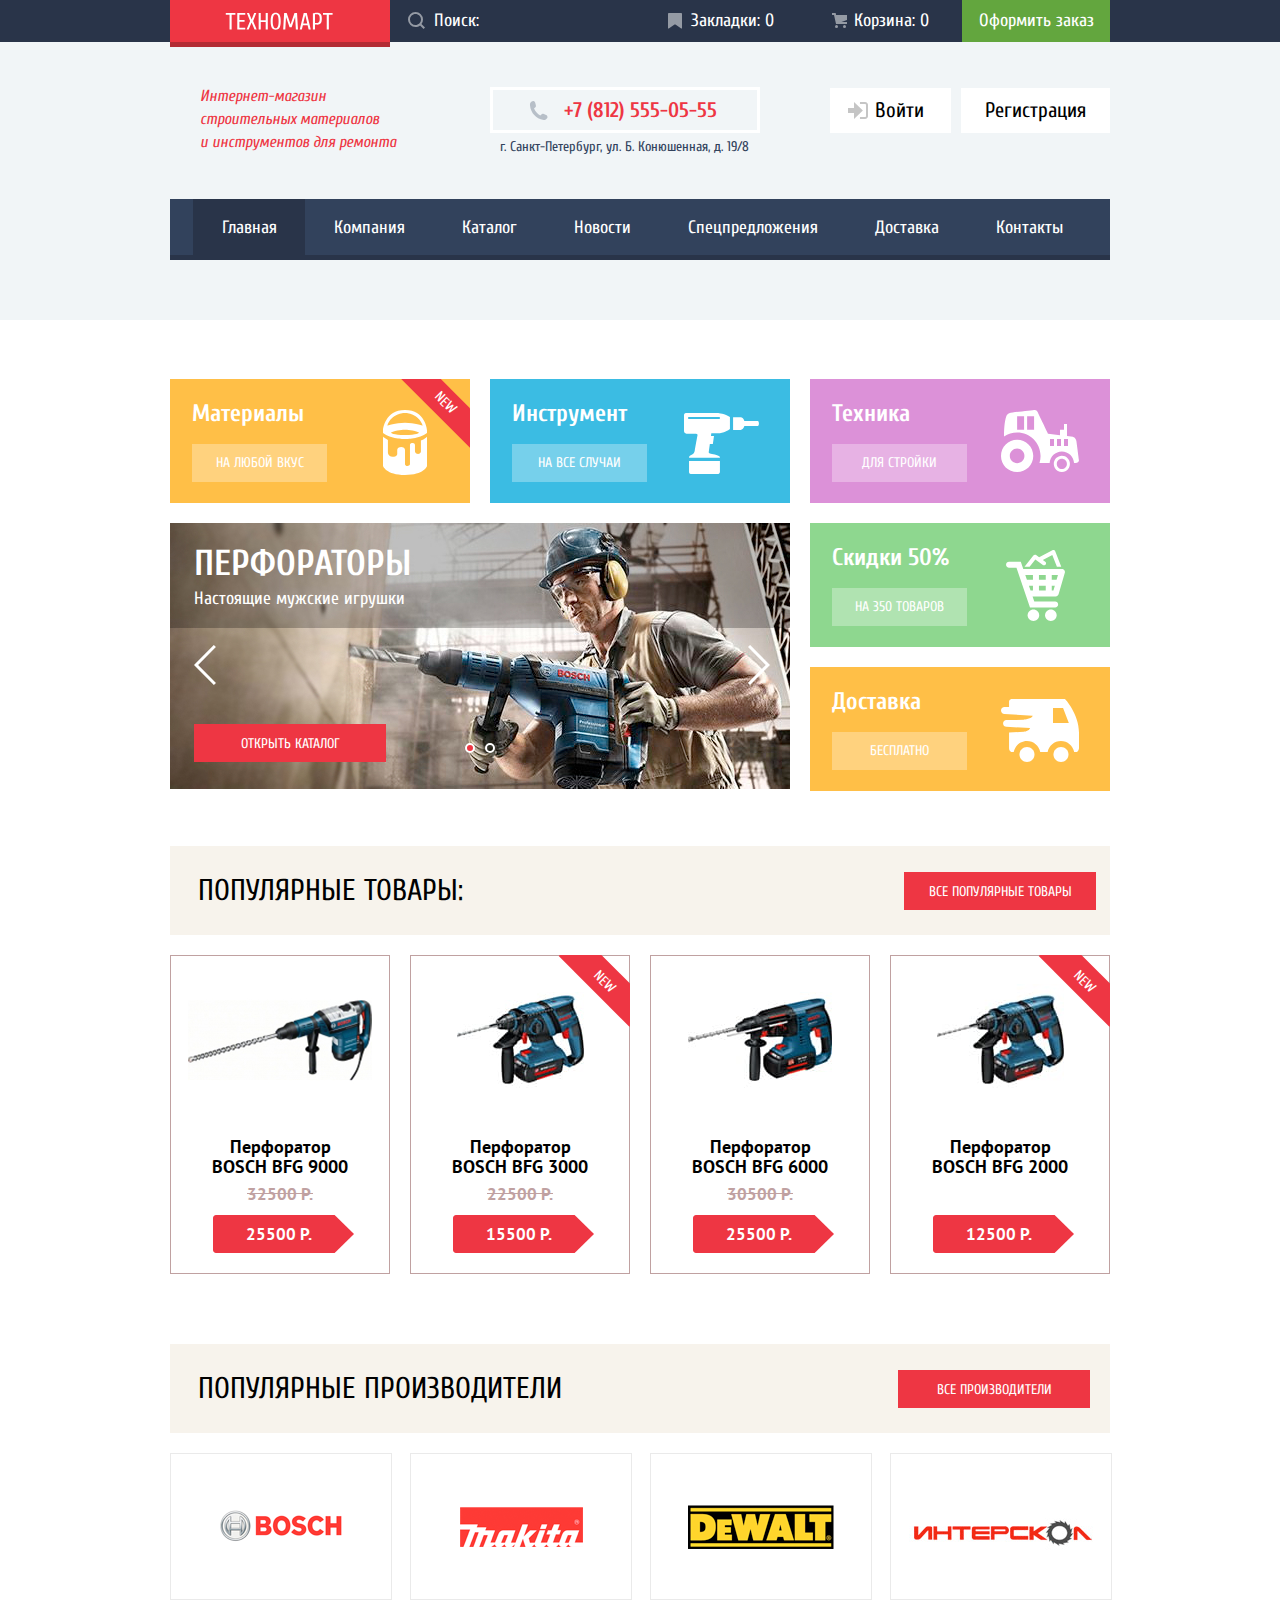
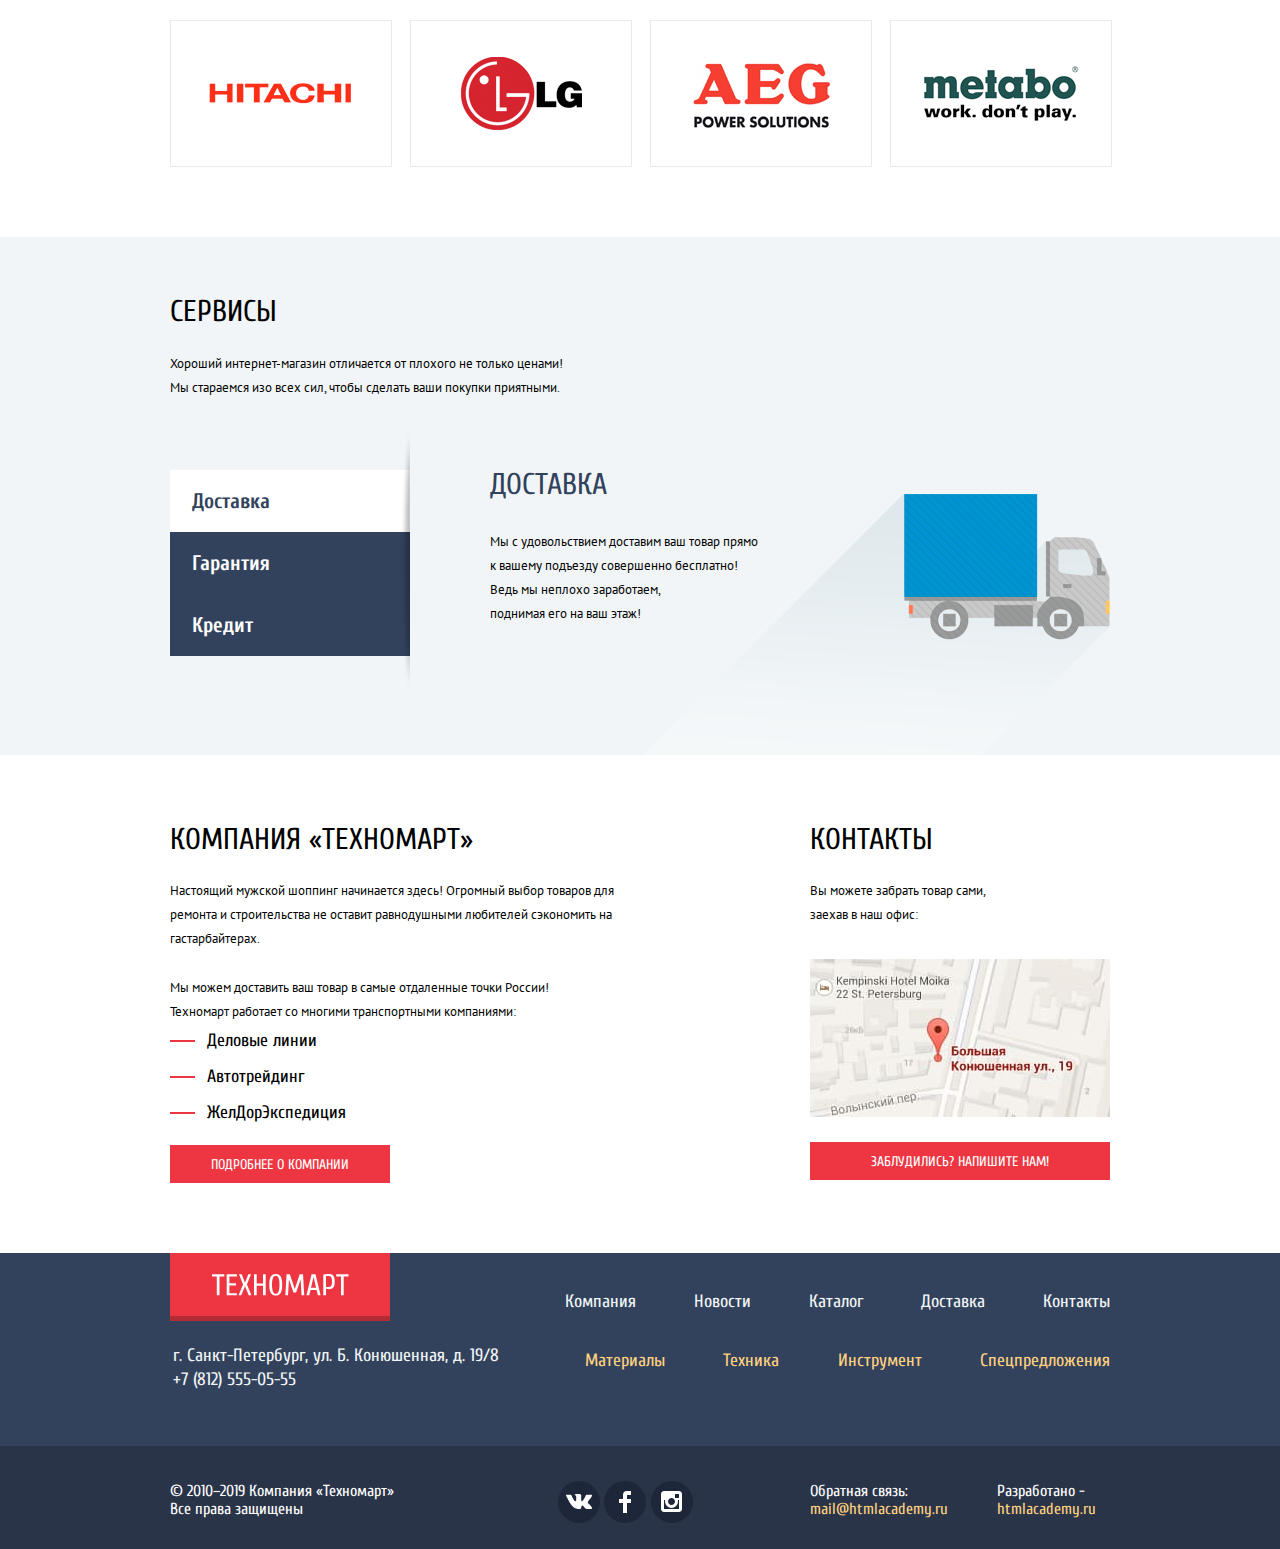
==== commit b8ab3ae1: "Отработал замечания случайного наставника. Осталось просвет чекбокса сделать" ====
--- a/index.html
+++ b/index.html
@@ -3,10 +3,8 @@
   <head>
     <meta charset="utf-8">
     <title>HTML Academy: Техномарт</title>
-    <link href="https://fonts.googleapis.com/css2?family=Cuprum:ital,wght@0,400;0,700;1,400;1,700&display=swap" rel="stylesheet">
-    <link href="https://fonts.googleapis.com/css2?family=Cuprum:ital,wght@0,400;0,700;1,400;1,700&family=PT+Sans:wght@400;700&display=swap" rel="stylesheet">
-    <link rel="stylesheet" href="css/normalize.css">
-    <link rel="stylesheet" href="css/styles-minimized.css">
+    <link href="https://fonts.googleapis.com/css2?family=Cuprum:ital,wght@0,400;0,700;1,400;1,700&family=PT+Sans:ital,wght@0,400;0,700;1,400;1,700&display=swap" rel="stylesheet">    <link rel="stylesheet" href="css/normalize.css">
+    <link rel="stylesheet" href="css/styles.css">
   </head>
   <body class="page-body">
     <header class="header">
@@ -133,7 +131,7 @@
               </a>
               <div class="product-item-buttons">
                 <div class="product-item-buttons-wrapper">
-                  <button class="add-to-cart" type="submit" >Купить</button>
+                  <button class="add-to-cart" type="submit" ><span class="add-to-cart-styler">Купить</span></button>
                   <button class="add-to-bookmarks" type="submit" >В закладки</button>
                 </div>
               </div>
@@ -155,7 +153,7 @@
                 </a>
                 <div class="product-item-buttons">
                   <div class="product-item-buttons-wrapper">
-                    <button class="add-to-cart" type="submit">Купить</button>
+                    <button class="add-to-cart" type="submit"><span class="add-to-cart-styler">Купить</span></button>
                     <button class="add-to-bookmarks" type="submit">В закладки</button>
                   </div>
                 </div>
@@ -175,7 +173,7 @@
                 </a>
                 <div class="product-item-buttons">
                   <div class="product-item-buttons-wrapper">
-                    <button class="add-to-cart" type="submit">Купить</button>
+                    <button class="add-to-cart" type="submit"><span class="add-to-cart-styler">Купить</span></button>
                     <button class="add-to-bookmarks" type="submit">В закладки</button>
                   </div>
                 </div>
@@ -195,7 +193,7 @@
                 </a>
                 <div class="product-item-buttons">
                   <div class="product-item-buttons-wrapper">
-                    <button class="add-to-cart" type="submit">Купить</button>
+                    <button class="add-to-cart" type="submit"><span class="add-to-cart-styler">Купить</span></button>
                     <button class="add-to-bookmarks" type="submit">В закладки</button>
                   </div>
                 </div>
--- a/css/styles.css
+++ b/css/styles.css
@@ -0,0 +1,2866 @@
+:root {
+    --basic-red: #ee3643;
+    --basic-green: #63a63e;
+    --basic-grey: #32425c;
+    --basic-gark-grey: #293449;
+    --basic-extra-dark-grey: #161D29;
+    --basic-super-dark-grey: #1D2739;
+    --basic-light-grey: #c0a1a1;
+    --basic-ultra-light-grey: #e5e5e5;
+    --basic-background: #f1f5f7;
+    --basic-background-cream: #F7F3EC;
+    --basic-border-grey: #EAEAEA;
+    --basic-white: #ffffff;
+    --basic-black: #000000;
+    --basic-pale-yellow: #99896e;
+    --special-yellow: #ffbf47;
+    --special-yellow-hover: #eec16d;
+    --special-yellow-active: #e5b864;
+    --special-extra-light-yellow: #ffd27e;
+    --special-blue: #3bbce3;
+    --special-light-blue: #76d0eb;
+    --special-blue-hover: #31a5c9;
+    --special-blue-active: #247f9b;
+    --special-lilac: #dc91d8;
+    --special-light-lilac: #e7b2e4;
+    --special-lilac-hover: #be7bbb;
+    --special-lilac-active: #9c649a;
+    --special-light-green: #8ed78f;
+    --special-extra-light-green: #b0e3b1;
+    --special-light-green-hover: #73b174;
+    --special-light-green-active: #558656;
+    --special-light-yellow: #ffd180;
+    --succes: #5fbb2d;
+    --warning: #ffbf47;
+    --error: #ba2732;
+    --logo-bottom: #b32b34;
+    --green-active: #518534;
+    --green-bottom: #363715;
+}
+
+body{
+    min-width: 960px;
+    padding: 0; 
+    font-family: "PT Sans", Arial, sans-serif;
+    font-size: 13px;
+    line-height: 24px;
+    color: var(--basic-black);
+    background-color: var(--basic-white);
+}
+
+a{
+    text-decoration: none;
+}
+
+img{
+    max-width: 100%;
+    height: auto;
+}
+
+.page{
+    height: 100%
+}
+
+.page-body{
+    min-height:100%;
+    display: grid;
+    grid-template-rows: min-content 1fr min-content;
+    column-gap: 0;
+    align-content: start;
+}
+
+.container{
+    width: 940px;
+    margin: 0 auto;
+    padding: 0 10px;
+}
+
+.visually-hidden:not(:focus):not(:active),
+input[type="checkbox"].visually-hidden,
+input[type="radio"].visually-hidden{
+  position: absolute;
+  width: 1px;
+  height: 1px;
+  margin: -1px;
+  border: 0;
+  padding: 0;
+  white-space: nowrap;
+  clip-path: inset(100%);
+  clip: rect(0 0 0 0);
+  overflow: hidden;
+}
+
+/* Header */
+
+.header{
+    min-height: 320px;
+    background-color: var(--basic-background);
+}
+
+.header-top{
+    background-color: var(--basic-gark-grey);
+    color: var(--basic-white);
+    margin-bottom: 42px;
+}
+
+.header-top-layout{
+    display: flex;
+    flex-wrap: wrap;
+    justify-content: space-between;
+    min-height: 42px;
+}
+
+.header-center-layout{
+    display: flex;
+    flex-wrap: wrap;
+    justify-content: space-between;
+    margin-bottom: 40px;
+}
+
+.header-logo-positioner{
+    position: relative;
+    width: 220px;
+}
+
+.logo{
+    display: block;
+    position: absolute;
+    box-sizing: border-box;
+    height: 47px;
+    padding-top: 12px;
+    padding-right: 57px;
+    padding-bottom: 12px;
+    padding-left: 55px;
+    background-color: var(--basic-red);
+    border-bottom: 5px solid var(--logo-bottom);
+}
+
+.logo[href]:active{
+    background-color: var(--error);
+}
+
+
+.header-top-link{
+    position: relative;
+    display: block;
+    margin: 0;
+    padding: 0;
+    padding-top: 9px;
+    padding-bottom: 9px;
+}
+
+.header-top-link,
+.header-search-label{
+    font-family: "Cuprum", Arial, sans-serif;
+    font-size: 18px;
+    line-height: 24px;
+    color: var(--basic-white);
+}
+
+
+.header-top-link:active{
+    opacity: 0.5;
+    background-color: var(--basic-extra-dark-grey);
+}
+
+.product-cart{
+    background-color: var(--basic-red);
+}
+
+.product-cart:active{
+    background-color: var(--error);
+}
+
+.header-search{
+    flex-grow: 1;
+    position: relative;
+    min-width: 245px;
+    display: flex;
+    justify-content: space-between;
+    flex-direction: row-reverse;
+}
+
+
+.header-search-label{
+    display: block;
+    position: relative;
+    width: 50px;
+}
+
+.header-search-label svg{
+    position: absolute;
+    top: 12px;
+    left: 18px;
+    opacity: 0.5;
+}
+
+.header-search:hover svg{
+    opacity: 1;
+}
+
+.search-field{
+    font-family: "Cuprum", Arial, sans-serif;
+    font-size: 18px;
+    line-height: 24px;
+    color: var(--basic-white);
+    border: none;
+    background-color: var(--basic-gark-grey);
+    width: 100%;
+}
+
+.search-field::-webkit-input-placeholder{
+    font-family: "Cuprum", Arial, sans-serif;
+    font-size: 18px;
+    line-height: 24px;
+    color: var(--basic-white);
+}
+
+.search-field::-moz-placeholder{
+    font-family: "Cuprum", Arial, sans-serif;
+    font-size: 18px;
+    line-height: 24px;
+    color: var(--basic-white);
+}
+
+.search-field::placeholder{
+    font-family: "Cuprum", Arial, sans-serif;
+    font-size: 18px;
+    line-height: 24px;
+    color: var(--basic-white);
+}
+
+.search-field:focus{
+    color: var(--basic-black);
+    background-color: var(--basic-white);
+    outline: none;
+    border: none;
+}
+
+.search-field:focus ~ .header-search-label{
+    background-color: var(--basic-white);
+}
+
+.search-field:focus ~ .header-search-label path{
+    fill: var(--basic-red);
+}
+
+.header-search-label:active path{
+    opacity: 0.5;
+}
+
+.header-search button{
+    display: none;
+}
+
+.header-link-bookmarks{
+    padding-left: 40px;
+    margin-right: 10px;
+    flex-grow: 1;
+}
+
+.header-link-bookmarks::before{
+    content: "";
+    position: absolute;
+    top: 13px;
+    left: 17px;
+    opacity: 0.5;
+    width: 16px;
+    height: 18px;
+    background-image: url(../img/svg/icon-bookmark.svg);
+    background-repeat: no-repeat;
+    background-position: 0 0;
+}
+
+.header-link-bookmarks:hover::before{
+    opacity: 1;
+}
+
+.header-link-bookmarks:active::before{
+    opacity: 0.5;
+}
+
+.header-link-cart{
+    padding-left: 37px;
+    flex-grow: 1;
+}
+
+.header-link-cart::before{
+    content: "";
+    position: absolute;
+    top: 13px;
+    left: 15px;
+    opacity: 0.5;
+    width: 17px;
+    height: 17px;
+    background-image: url(../img/svg/icon-cart.svg);
+    background-repeat: no-repeat;
+    background-position: 0 0;
+}
+
+.header-link-cart:hover::before{
+    opacity: 1;
+}
+
+.header-link-cart:active::before{
+    opacity: 0.5;
+}
+
+.header-top-link.filled{
+    background-color: var(--basic-red);
+}
+
+.header-top-link.filled:active{
+    background-color: var(--error);
+}
+
+.order{
+    flex-grow: 1;
+    text-align: center;
+    min-width: 120px;
+    background-color: var(--basic-green);
+}
+
+.order:hover{
+    background-color: var(--succes);
+}
+
+.order:active{
+    background-color: var(--basic-green);
+}
+
+.header-desc{
+    width: 200px;
+    margin: 0;
+    margin-left: 30px;
+    margin-right: 40px;
+    padding: 0;
+    padding-top: 1px;
+    font-family: "Cuprum", Arial, sans-serif;
+    font-size: 16px;
+    line-height: 23px;
+    font-style: italic;
+    color: var(--basic-red);
+}
+
+.header-tel{
+    display: block;
+    position: relative;
+    font-family: "Cuprum", Arial, sans-serif;
+    font-size: 21px;
+    line-height: 30px;
+    font-weight: bold;
+    color: var(--basic-red);
+    box-sizing: border-box;
+    min-width: 270px;
+    min-height: 40px;
+    border: 3px solid var(--basic-white);
+    padding: 0;
+    padding-left: 71px;
+    padding-top: 5px;
+    padding-bottom: 5px;
+    margin: 0;
+    margin-top: 3px;
+    margin-bottom: 2px;
+}
+
+.header-tel:active{
+    color: var(--error);
+}
+
+.header-tel::before{
+    content: "";
+    position: absolute;
+    top: 11px;
+    left: 36px;
+    width: 19px;
+    height: 19px;
+    background-image: url(../img/svg/icon-phone.svg);
+    background-position: 0 0;
+    background-repeat: no-repeat;
+}
+
+.header-address{
+    font-family: "Cuprum", Arial, sans-serif;
+    font-size: 14px;
+    line-height: 24px;
+    color: var(--basic-grey);
+    margin: 0;
+    padding: 0;
+    padding-left: 10px; 
+}
+
+.header-user-navigation{
+    display: flex;
+    justify-content: flex-end;
+    list-style: none;
+    min-width: 300px;
+    margin:0;
+    padding: 0;
+    padding-top: 4px;
+}
+
+.header-user-navigation-link{
+    display: block;
+    font-family: "Cuprum", Arial, sans-serif;
+    font-size: 21px;
+    line-height: 21px;
+    color: var(--basic-black);
+    background-color: var(--basic-white);
+    margin: 0;
+    padding: 0;
+}
+
+.header-user-navigation-link:hover{
+    color: var(--basic-red);
+}
+
+.header-user-navigation-link:active{
+    color: var(--basic-light-grey);
+}
+
+.header-user-link-enter{
+    position: relative;
+    padding-left: 45px;
+    padding-top: 12px;
+    padding-right: 27px;
+    padding-bottom: 12px;
+    margin-right: 10px;
+}
+
+.header-user-link-enter::before{
+    content: "";
+    position: absolute;
+    top: 14px;
+    left: 18px;
+    width: 24px;
+    height: 19px;
+    background-image: url(../img/svg/icon-login.svg);
+    background-repeat: no-repeat;
+    background-position: 0 0;
+}
+
+.header-user-link-registration{
+    padding-left: 24px;
+    padding-top: 12px;
+    padding-right: 24px;
+    padding-bottom: 12px;
+}
+
+.catalog-user-navigation{
+    display: flex;
+    flex-wrap: wrap;
+    width: 300px;
+    margin: 0;
+}
+
+.catalog-user-profile{
+    display: flex;
+    flex-wrap: wrap;
+    justify-content: space-between;
+    list-style: none;
+    background-color: var(--basic-white);
+    min-width: 300px;
+    margin: 0;
+    margin-top: 3px;
+    margin-bottom: 5px;
+    padding: 0;
+    padding-top: 12px;
+    padding-bottom: 6px;
+}
+
+.catalog-user-profile-enter{
+    display: block;
+    position: relative;
+    font-family: "Cuprum", Arial, sans-serif;
+    font-size: 21px;
+    line-height: 21px;
+    color: var(--basic-black);
+    margin: 0;
+    padding: 0;
+    padding-left: 57px;
+}
+
+.catalog-user-profile-enter svg{
+    position: absolute;
+    left: 15px;
+    top: 1px;
+}
+
+.catalog-user-profile-enter:hover path,
+.catalog-user-profile-enter:focus path{
+    fill: var(--basic-grey);
+}
+
+.catalog-user-profile-enter:active{
+    color: var(--basic-light-grey);
+}
+
+.catalog-user-profile-enter:active path{
+    fill: var(--basic-light-grey);
+}
+
+.catalog-user-profile-exit{
+    display: block;
+    margin: 0;
+    margin-top: 2px;
+    margin-right: 17px;
+}
+
+.catalog-user-profile-exit:hover path,
+.catalog-user-profile-exit:focus path{
+    fill: var(--basic-grey);
+}
+
+.catalog-user-profile-exit:active,
+.catalog-user-profile-exit:active path{
+    fill: var(--basic-light-grey);
+}
+
+.nolist{
+    list-style: none;
+}
+
+.catalog-user-links{
+    display: flex;
+    margin: 0;
+    padding: 0;
+    padding-left: 45px;
+}
+
+.catalog-user-links a{
+    font-family: "Cuprum", Arial, sans-serif;
+    font-size: 16px;
+    line-height: 18px;
+    color: var(--basic-grey);
+}
+
+.catalog-user-links a:hover{
+    color: var(--basic-red);
+}
+
+.catalog-user-links a:active{
+    color: var(--basic-light-grey);
+}
+
+.catalog-user-link-order{
+    margin: 0;
+    margin-right: 30px;
+}
+
+.header-navigation{
+    box-sizing: border-box;
+    background-color: var(--basic-grey);
+    width: 940px;
+    min-height: 60px;
+    border-bottom: 5px solid var(--basic-gark-grey);
+    margin: 0;
+    margin-bottom: 60px;
+}
+
+.header-site-navigation{
+    display: flex;
+    flex-wrap: wrap;
+    justify-content: space-around;
+    list-style: none;
+    padding: 0;
+    padding-left: 23px;
+    padding-right: 19px;
+    margin: 0;
+}
+
+.header-site-navigation li{
+    flex-grow: 1;
+    text-align: center;
+}
+
+.header-site-navigation a{
+    display: block;
+    font-family: "Cuprum", Arial, sans-serif;
+    font-size: 18px;
+    line-height: 24px;
+    color: var(--basic-white);
+    padding: 0;
+    padding-top: 17px;
+    padding-bottom: 15px;
+}
+
+.header-navigation a:hover{
+    background-color: var(--basic-gark-grey);
+}
+
+.header-navigation a:active{
+    background-color: var(--basic-super-dark-grey);
+    color: var(--basic-light-grey);
+}
+
+.header-navigation-current a:not([href]){
+    background-color: var(--basic-gark-grey);
+    color: var(--basic-white);
+}
+
+/*** Main ***/
+
+
+/* Promo */
+
+.promo{
+    display: grid;
+    gap: 20px;
+    grid-template-columns: 
+    300px 300px 300px;
+    grid-template-rows: 
+    auto auto auto;
+    padding: 0;
+    padding-top: 59px;
+    margin: 0;
+    margin-bottom: 55px;
+}
+
+.promo-item{
+    min-height: 123px;
+}
+
+.promo-item-materials{
+    position: relative;
+    overflow: hidden;
+    grid-column-start: 1;
+    grid-column-end: 2;
+    grid-row-start: 1;
+    grid-row-end: 2;
+}
+
+.promo-item-tool{
+    grid-column-start: 2;
+    grid-column-end: 3;
+    grid-row-start: 1;
+    grid-row-end: 2;
+}
+
+.promo-item-technic{
+    grid-column-start: 3;
+    grid-column-end: 4;
+    grid-row-start: 1;
+    grid-row-end: 2;
+}
+
+.promo-item-discount{
+    grid-column-start: 3;
+    grid-column-end: 4;
+    grid-row-start: 2;
+    grid-row-end: 3;
+}
+
+.promo-item-delivery{
+    grid-column-start: 3;
+    grid-column-end: 4;
+    grid-row-start: 3;
+    grid-row-end: 4;
+}
+
+.slider {
+    grid-column-start: 1;
+    grid-column-end: 3;
+    grid-row-start: 2;
+    grid-row-end: 4;
+}
+
+.promo-item h3{
+    font-family: "Cuprum", Arial, sans-serif;
+    font-size: 24px;
+    line-height: 20px;
+    color: var(--basic-white);
+    margin: 0;
+    margin-top: 25px;
+    margin-left: 22px;
+    margin-bottom: 20px;
+}
+
+.promo-item-button{
+    display: block;
+    width: 135px;
+    font-family: "Cuprum", Arial, sans-serif;
+    font-size: 14px;
+    line-height: 18px;
+    color: var(--basic-white);
+    text-transform: uppercase;
+    text-align: center;
+    margin: 0;
+    margin-left: 22px;
+    margin-bottom: 21px;
+    padding: 0;
+    padding-top: 10px;
+    padding-bottom: 10px;
+}
+
+.promo-item-materials{
+    background-color: var(--special-yellow);
+    background-image: url(../img/svg/paint-can1.svg);
+    background-repeat: no-repeat;
+    background-position: 213px 31px;
+}
+
+.item-materials-button{
+    background-color: var(--special-extra-light-yellow);
+}
+
+.item-materials-button:hover{
+    background-color: var(--special-yellow-hover);
+}
+
+.item-materials-button:active{
+    background-color: var(--special-yellow-active);
+}
+
+.promo-item-tool{
+    background-color: var(--special-blue);
+    background-image: url(../img/svg/drill-icon.svg);
+    background-repeat: no-repeat;
+    background-position: 194px 34px;
+}
+
+.item-tool-button{
+    background-color: var(--special-light-blue);
+}
+
+.item-tool-button:hover{
+    background-color: var(--special-blue-hover);
+}
+
+.item-tool-button:active{
+    background-color: var(--special-blue-active);
+}
+
+.promo-item-technic{
+    background-color: var(--special-lilac);
+    background-image: url(../img/svg/tractor-icon.svg);
+    background-repeat: no-repeat;
+    background-position: 191px 31px;
+}
+
+.item-technic-button{
+    background-color: var(--special-light-lilac);
+}
+
+.item-technic-button:hover{
+    background-color: var(--special-lilac-hover);
+}
+
+.item-technic-button:active{
+    background-color: var(--special-lilac-active);
+}
+
+.promo-item-discount{
+    background-color: var(--special-light-green);
+    background-image: url(../img/svg/cart-icon.svg);
+    background-repeat: no-repeat;
+    background-position: 196px 26px;
+}
+
+.item-discount-button{
+    background-color: var(--special-extra-light-green);
+}
+
+.item-discount-button:hover{
+    background-color: var(--special-light-green-hover);
+}
+
+.item-discount-button:active{
+    background-color: var(--special-light-green-active);
+}
+
+.promo-item-delivery{
+    background-color: var(--special-yellow);
+    background-image: url(../img/svg/car-icon.svg);
+    background-repeat: no-repeat;
+    background-position: 191px 32px;
+}
+
+.item-delivery-button{
+    background-color: var(--special-extra-light-yellow);
+}
+
+.item-delivery-button:hover{
+    background-color: var(--special-yellow-hover);
+}
+
+.item-delivery-button:active{
+    background-color: var(--special-yellow-active);
+}
+
+/* Slider */
+
+.slider{
+    position: relative;
+}
+
+.slider-list{
+    list-style: none;
+    margin: 0;
+    padding: 0;
+}
+
+.slide{
+    display: none;
+    box-sizing: border-box;
+    min-height: 266px;
+    margin: 0;
+    padding: 0;
+    padding-top: 23px;
+    padding-left: 24px;
+    background-color: var(--basic-light-grey);
+}
+
+.slide-current{
+    display: block;
+}
+
+.slide h3{
+    font-family: "Cuprum", Arial, sans-serif;
+    font-size: 36px;
+    line-height: 36px;
+    font-weight: bold;
+    text-transform: uppercase;
+    color: var(--basic-white);
+    margin: 0;
+    margin-bottom: 5px;
+    padding: 0;
+}
+
+.slide p{
+    font-family: "Cuprum", Arial, sans-serif;
+    font-size: 18px;
+    line-height: 24px;
+    color: var(--basic-white);
+    margin: 0;
+    margin-bottom: 113px;
+    padding: 0;
+}
+
+.slide a{
+    width: 192px;
+}
+
+.slide-one{
+    background-image: url("../img/perforatorslide.jpg");
+    background-color: var(--basic-grey);
+    background-position: 0 0;
+    background-repeat: no-repeat;
+}
+
+.slide-two{
+    background-image: url("../img/drills-slider-img.jpg");
+    background-color: var(--basic-grey);
+    background-position: 0 0;
+    background-repeat: no-repeat;
+}
+
+.slider-controls-middle{
+    display: flex;
+    width: 576px;
+    justify-content: space-between;
+    position: absolute;
+    top: 122px;
+    left: 24px;
+    z-index: 20;
+}
+
+.slider-controls-middle button{
+    border: none;
+    background-color: transparent;
+    cursor: pointer;
+}
+
+.slider-controls-middle-button-left{
+    width: 22px;
+    height: 40px;
+    background-image: url(../img/svg/icon-left.svg);
+    background-repeat: no-repeat;
+    background-position: 0 0;
+}
+
+.slider-controls-middle-button-right{
+    width: 22px;
+    height: 40px;
+    background-image: url(../img/svg/icon-right.svg);
+    background-repeat: no-repeat;
+    background-position: 0 0;
+}
+
+.slider-controls-bottom{
+    display: flex;
+    width: 30px;
+    justify-content: space-between;
+    position: absolute;
+    top: 220px;
+    left: 295px;
+    z-index: 25;
+}
+
+.slider-controls-bottom-button{
+    padding: 0;
+    width: 10px;
+    height: 10px;
+    background-color: transparent;
+    border: 2px solid var(--basic-white);
+    border-radius: 50%;
+    cursor: pointer;
+}
+
+.slider-controls-bottom-current{
+    background-color: var(--basic-red);
+}
+
+/* Popular products & manufacturers */
+
+.popular-products{
+    display: grid;
+    grid-template-columns: 940px;
+    grid-template-rows: 89px auto;
+    gap: 20px;
+    margin: 0;
+    margin-bottom: 70px;
+}
+
+.popular-products-list{
+    display: grid;
+    grid-template-columns: 220px 220px 220px 220px;
+    grid-template-rows: auto;
+    gap: 20px;
+    list-style: none;
+    margin: 0;
+    padding: 0;
+}
+
+.popular-products-list li{
+    position: relative;
+}
+
+.popular-products-title-wrap{
+    display: flex;
+    flex-wrap: wrap;
+    justify-content: space-between;
+    align-items: center;
+    background-color: var(--basic-background-cream);
+}
+
+.popular-products-title-wrap a{
+    width: 192px;
+    margin-right: 14px;
+}
+
+.popular-products-title-wrap h2{
+    font-family: "Cuprum", Arial, sans-serif;
+    font-weight: normal;
+    font-size: 30px;
+    line-height: 30px;
+    text-transform: uppercase;
+    color: var(--basic-black); 
+    margin: 0;
+    margin-left: 28px;
+    padding: 0;
+}
+
+.popular-manufacturers{
+    display: grid;
+    gap: 20px;
+    grid-template-columns: 940px;
+    grid-template-rows: 89px auto;
+    margin: 0;
+    margin-bottom: 70px;
+}
+
+.popular-manufacturers-title-wrap{
+    display: flex;
+    flex-wrap: wrap;
+    justify-content: space-between;
+    align-items: center;
+    background-color: var(--basic-background-cream);
+}
+
+.popular-manufacturers-title-wrap h2{
+    font-family: "Cuprum", Arial, sans-serif;
+    font-size: 30px;
+    line-height: 30px;
+    font-weight: normal;
+    text-transform: uppercase;
+    color: var(--basic-black);
+    margin: 0;
+    margin-left: 28px;
+    padding: 0;
+}
+
+.popular-manufacturers-title-wrap a{
+    width: 192px;
+    margin-right: 20px;
+}
+
+.popular-manufacturers-list{
+    display: grid;
+    grid-template-columns: 220px 220px 220px 220px;
+    gap: 20px;
+    list-style: none;
+    margin: 0;
+    padding: 0;
+}
+
+.popular-manufacturers-list li:hover{
+    box-shadow: 0 0 10px 3px var(--basic-ultra-light-grey);
+}
+
+.popular-manufacturers-list li:active{
+    opacity: 0.5;
+}
+
+.popular-manufacturers-list a{
+    display: flex;
+    justify-content: center;
+    align-items: center;
+    width: 220px;
+    height: 145px;
+    object-fit: contain;
+    background-color: var(--basic-white);
+    margin: 0;
+    padding: 0;
+    border: 1px solid var(--basic-border-grey);
+}
+
+
+/* Services */
+
+.services{
+    background-color: var(--basic-background);
+    margin: 0;
+    margin-bottom: 70px;
+}
+
+.services-wrap{
+    display: grid;
+    grid-template-columns: 240px 620px;
+    row-gap: 70px;
+    column-gap: 80px;
+    grid-template-rows: auto;
+}
+
+.servises-desc{
+    grid-column-start: 1;
+    grid-column-end: -1;
+    grid-row-start: 1;
+    grid-row-end: 2;
+    padding-top: 35px;
+}
+
+.servises-desc p{
+    width: 400px;
+}
+
+.services h2{
+    font-family: "Cuprum", Arial, sans-serif;
+    font-size: 30px;
+    line-height: 30px;
+    font-weight: normal;
+    text-transform: uppercase;
+    color: var(--basic-black); 
+}
+
+.services h3{
+    font-family: "Cuprum", Arial, sans-serif;
+    font-size: 30px;
+    line-height: 30px;
+    font-weight: normal;
+    text-transform: uppercase;
+    color: var(--basic-grey);
+    margin: 0;
+    margin-bottom: 30px;
+    padding: 0;
+}
+
+.services p{
+    font-family: "PT Sans", Arial, sans-serif;
+    font-size: 13px;
+    line-height: 24px;
+    color: var(--basic-black); 
+    margin: 0;
+    padding: 0;
+}
+
+.services-type-list{
+    grid-column-start: 1;
+    grid-column-end: 2;
+    grid-row-start: 2;
+    grid-row-end: 3;
+    position: relative;
+    list-style: none;
+    margin: 0;
+    padding: 0;   
+}
+
+.services-type-list::after{
+    content: "";
+    position: absolute;
+    top: -50px;
+    right: 0;
+    width: 10px;
+    height: 280px;
+    background-image: url(../img/services-border.png);
+    background-repeat: no-repeat;
+    background-position: 0 0;
+}
+
+.service-type{
+    width: 100%;
+    border: none;
+    font-family: "Cuprum", Arial, sans-serif;
+    font-size: 21px;
+    line-height: 30px;
+    font-weight: bold;
+    text-align: left;
+    color: inherit;
+    margin: 0;
+    padding: 0;
+    padding-left: 22px;
+    padding-top: 16px;
+    padding-bottom: 16px;
+    cursor: pointer;
+    color: var(--basic-white);
+    background-color: var(--basic-grey);
+}
+
+.service-type:hover,
+.service-type:focus{
+    outline: none;
+    background-color: var(--basic-gark-grey);
+}
+
+.sevice-type-selected{
+    color: var(--basic-grey);
+    background-color: var(--basic-white);
+}
+
+.sevice-type-selected:hover,
+.sevice-type-selected:focus{
+    background-color: var(--basic-white);
+}
+
+.services-items-list{
+    grid-column-start: 2;
+    grid-column-end: -1;
+    grid-row-start: 2;
+    grid-row-end: 3;
+    margin: 0;
+    padding: 0;
+}
+
+.service{
+    position: relative;
+    min-height: 285px;
+    list-style: none;
+}
+
+.delivery-service{
+    display: none;
+}
+
+.delivery-service-show{
+    display: block;
+}
+
+.delivery-service::after{
+    content: "";
+    position: absolute;
+    bottom: 0;
+    right: 0;
+    width: 468px;
+    height: 261px;
+    background-image: url(../img/delivery-truck.png);
+    background-repeat: no-repeat;
+    background-position: 0 0;
+}
+
+.delivery-service p{
+    width: 275px;
+}
+
+.guarantee-service{
+    display: none;
+}
+
+.guarantee-service-show{
+    display: block;
+}
+
+.guarantee-service::after{
+    content: "";
+    position: absolute;
+    bottom: 0;
+    right: -10px;
+    width: 389px;
+    height: 283px;
+    background-image: url(../img/guarantee-medal.png);
+    background-repeat: no-repeat;
+    background-position: 0 0;
+}
+
+.guarantee-service h3{
+    margin-bottom: 25px;
+}
+
+.guarantee-service p{
+    width: 320px;
+}
+
+.credit-service{
+    display: none;
+}
+
+.credit-service-show{
+    display: block;
+}
+
+.credit-service::after{
+    content: "";
+    position: absolute;
+    bottom: 0;
+    right: -10px;
+    width: 465px;
+    height: 285px;
+    background-image: url("../img/credit-slip.png");
+    background-repeat: no-repeat;
+    background-position: 0 0;
+}
+
+.credit-service p{
+    width: 280px;
+    margin-bottom: 28px;
+}
+
+.credit-service a{
+    width: 195px;
+    border-radius: 2px;
+}
+
+
+/* Breadcrumbs */
+
+.breadcrumbs{
+    display: flex;
+    justify-content: flex-start;
+    flex-wrap: wrap;
+    list-style: none;
+    text-transform: uppercase;
+    margin: 0;
+    padding: 20px 0;
+}
+
+.breadcrumbs a{
+    display: block;
+    font-family: "PT Sans", Arial, sans-serif;
+    font-size: 13px;
+    line-height: 18px;
+    color: var(--basic-black); 
+    margin: 0;
+    padding: 0;
+}
+
+.breadcrumbs a[href]:hover{
+    border-bottom: 1px solid var(--basic-red);
+}
+
+.breadcrumbs a[href]:active{
+    color: var(--basic-light-grey);
+    border-bottom: 1px dotted var(--basic-red);
+}
+
+.breadcrumbs-main{
+    position: relative;
+    padding-right: 30px;
+}
+
+.breadcrumbs-main-link{
+    padding-left: 15px;
+    width: 14px;
+    height: 100%;
+}
+
+.breadcrumbs-main-link::before{
+    content: "";
+    position: absolute;
+    left: 0;
+    top: 3px;
+    width: 14px;
+    height: 12px;
+    background-image: url(../img/svg/icon-home.svg);
+    background-repeat: no-repeat;
+    background-position: 0 0;
+}
+
+.breadcrumbs-main::after{
+    content: "";
+    position: absolute;
+    left: 30px;
+    top: 2px;
+    width: 8px;
+    height: 12px;
+    background-image: url(../img/svg/icon-right-small.svg);
+    background-repeat: no-repeat;
+    background-position: 0 0;
+}
+
+.breadcrumbs-catalog{
+    position: relative;
+    margin-left: 12px;
+    padding-right: 25px;
+}
+
+.breadcrumbs-catalog::after{
+    content: "";
+    position: absolute;
+    left: 69px;
+    top: 2px;
+    width: 8px;
+    height: 12px;
+    background-image: url(../img/svg/icon-right-small.svg);
+    background-repeat: no-repeat;
+    background-position: 0 0;  
+}
+
+.breadcrumbs-instrument{
+    position: relative;
+    margin-left: 15px;
+    padding-right: 25px;
+}
+
+.breadcrumbs-instrument::after{
+    content: "";
+    position: absolute;
+    left: 97px;
+    top: 2px;
+    width: 8px;
+    height: 12px;
+    background-image: url(../img/svg/icon-right-small.svg);
+    background-repeat: no-repeat;
+    background-position: 0 0;  
+}
+
+.breadcrumbs-perforators{
+    margin-left: 17px;
+}
+
+/* Catalog, filter & sort */
+
+.catalog-wrapper{
+    display: flex;
+    justify-content: space-between;
+    margin-bottom: 60px;
+}
+
+.price-filter,
+.manufacturer-filter,
+.power-options-filter{
+    border: none;
+}
+
+.price-filter-controls{
+    position: relative;
+    background-color: var(--basic-background-cream);
+    border-radius: 3px;
+    padding-left: 25px;
+    padding-top: 39px;
+    padding-bottom: 39px;
+    margin-bottom: 10px;
+}
+
+.price-filter-scale{
+    width: 175px;
+    height: 2px;
+    background-color: var(--basic-light-grey);
+}
+
+.price-filter-bar{
+    width: 84%;
+    height: 100%;
+    background-color: var(--succes);
+}
+
+.price-filter-toggle{
+    position: absolute;
+    top: 29px;
+    left: 0;
+    width: 4px;
+    height: 4px;
+    padding: 0;
+    border: 8px solid var(--basic-white);
+    background-color: var(--basic-light-grey);
+    border-radius: 50%;
+    box-shadow: 0 2px 1px 0 var(--basic-light-grey);
+    cursor: pointer;
+}
+
+.price-filter-toggle-min{
+    left: 18px;
+}
+
+.price-filter-toggle-max{
+    left: 160px;
+}
+
+.price-filter-outputs{
+    display: flex;
+    justify-content: space-between;
+    font-family: "PT Sans", Arial, sans-serif;
+    font-size: 17px;
+    line-height: 18px;
+    color: var(--basic-black);
+    margin-bottom: 25px;
+}
+
+.price-filter-outputs label{
+    font-family: inherit;
+    font-size: inherit;
+    text-transform: uppercase;
+}
+
+.price-filter-outputs input{
+    width: 95px;
+    text-align: center;
+    font-family: inherit;
+    font-size: inherit;
+    outline: none;
+    border: none;
+    background-color: var(--basic-background-cream);
+    border-radius: 3px;
+    padding: 0;
+    padding-left: 10px;
+    padding-top: 10px;
+    padding-bottom: 10px;
+    box-sizing: border-box;
+}
+
+.filter-subtitle{
+    padding-top: 8px;
+    padding-bottom: 9px;
+    padding-left: 18px;
+    margin-bottom: 15px;
+}
+
+.price-filter{
+    padding: 0;
+    margin-bottom: 15px;
+    border-bottom: 1px solid var(--basic-light-grey);
+
+}
+
+.price-filter legend{
+    margin: 0;
+    margin-bottom: 10px;
+}
+
+.manufacturer-filter{
+    margin: 0;
+    margin-bottom: 18px;
+    padding: 0;
+    padding-bottom: 6px;
+    border-bottom: 1px solid var(--basic-light-grey);
+}
+
+.manufacturer-filter legend{
+    margin: 0;
+    margin-left: 2px;
+    margin-bottom: 18px;
+}
+
+.manufacturer-filter ul{
+    margin: 0;
+    margin-left: 36px;
+    padding: 0;
+}
+
+.power-options-filter{
+    margin: 0;
+    margin-bottom: 15px;
+    padding: 0;
+}
+
+.power-options-filter legend{
+    margin: 0;
+    margin-left: 2px;
+    margin-bottom: 24px;
+}
+
+.power-options-filter ul{
+    margin: 0;
+    margin-left: 36px;
+    padding: 0;
+}
+
+.catalog-title-section{
+    display: flex;
+    flex-wrap: wrap;
+    justify-content: left;
+    margin-bottom: 20px;
+}
+
+.catalog-page-title{
+    order: 1;
+    width: 940px;
+    font-family: "Cuprum", Arial, sans-serif;
+    font-size: 30px;
+    font-weight: normal;
+    line-height: 30px;
+    color: var(--basic-grey);
+    background-color: var(--basic-background);
+    text-transform: uppercase;
+    margin: 0;
+    padding: 30px;
+}
+
+.catalog-products{
+    width: 700px;
+}
+
+.catalog-products-sorting,
+.filter-subtitle{
+    background-color: var(--basic-background-cream);
+    border-radius: 2px;
+}
+
+.catalog-products-sorting{
+    display: flex;
+    justify-content: space-between;
+    align-items: center;
+    margin: 0;
+    margin-bottom: 28px;
+    padding: 8px 20px;
+}
+
+.section-subtitle{
+    display: block;
+    font-family: "PT Sans", Arial, sans-serif;
+    font-size: 13px;
+    line-height: 18px;
+    color: var(--basic-black);
+    text-transform: uppercase;
+}
+
+.sorting-buttons{
+    display: flex;
+    justify-content: space-between;
+    min-width: 440px;
+}
+
+.sorting-buttons-layout{
+    display: flex;
+    justify-content: space-between;
+    min-width: 355px;
+}
+
+.sorting-button-icon-layout{
+    display: flex;
+    justify-content: space-between;
+    min-width: 40px;
+}
+
+.sorting-buttons button{
+    margin: 0;
+    padding: 0;
+}
+
+.sorting-button{
+    font-family: "PT Sans", Arial, sans-serif;
+    font-size: 13px;
+    line-height: 18px;
+    color: var(--basic-light-grey);
+    text-transform: uppercase;
+    background-color: var(--basic-background-cream);
+    border: none;
+    border-bottom: 1px dotted var(--basic-red);
+}
+
+.sorting-button:hover,
+.sorting-button:focus{
+    font-family: "PT Sans", Arial, sans-serif;
+    font-size: 13px;
+    line-height: 18px;
+    color: var(--basic-black);
+    text-transform: uppercase;
+    border-bottom: 1px solid var(--basic-red);
+    outline: none;
+    cursor: pointer;
+}
+
+.sorting-button:focus{
+    outline: auto;
+}
+
+.sorting-button:active{
+    font-family: "PT Sans", Arial, sans-serif;
+    font-size: 13px;
+    line-height: 18px;
+    color: var(--basic-red);
+    text-transform: uppercase;
+}
+
+.sorting-button-selected{
+    font-family: "PT Sans", Arial, sans-serif;
+    font-size: 13px;
+    line-height: 18px;
+    color: var(--basic-red);
+    text-transform: uppercase;
+    background-color: var(--basic-background-cream);
+    border: none;
+}
+
+.sorting-button-selected:hover{
+    outline: none;
+    color: var(--basic-red);
+    border: none;
+}
+
+.sorting-button-selected:focus{
+    outline: auto;
+    color: var(--basic-red);
+    border: none;
+}
+
+.sorting-button-icon{
+    border: none;
+    background-color: inherit;
+} 
+
+.sorting-button-icon path{
+    fill: var(--basic-light-grey);
+}
+
+.sorting-button-icon:hover path,
+.sorting-button-icon:focus path{
+    fill: var(--basic-black);
+}
+
+.sorting-button-icon:hover{
+    cursor: pointer;
+}
+
+.sorting-button-icon-selected{
+    border: none;
+    background-color: inherit;
+} 
+
+.sorting-button-icon-selected:hover{
+    cursor: pointer;
+}
+
+.sorting-button-icon-selected path{
+    fill: var(--basic-red);
+}
+
+.catalog-filter{
+    width: 220px;
+}
+
+.catalog-filter legend{
+    font-family: "PT Sans", Arial, sans-serif;
+    font-size: 17px;
+    line-height: 30px;
+    font-weight: bold;
+    text-transform: uppercase;
+    color: var(--basic-black)
+}
+
+.filter-option{
+    font-family: "PT Sans", Arial, sans-serif;
+    font-size: 15px;
+    line-height: 19px;
+    text-transform: uppercase;
+    list-style: none;   
+}
+
+.filter-option label{
+    position: relative;
+    display: block;
+    cursor: pointer;
+    user-select: none;
+}
+
+.filter-checkbox{
+    margin: 0;
+    margin-bottom: 20px;
+}
+
+.filter-input-checkbox:disabled + label{
+    opacity: 0.5;
+    cursor: default;
+}
+
+.filter-input-checkbox + label::before{
+    content: "";
+    position: absolute;
+    left: -35px;
+    top: -2px;
+    width: 23px;
+    height: 23px;
+    background-image: url(../img/svg/checkbox-off.svg);
+    background-repeat: no-repeat;
+    background-position: 0 0;
+}
+
+.filter-input-checkbox:checked + label::after{
+    content: "";
+    position: absolute;
+    left: -35px;
+    top: -2px;
+    width: 27px;
+    height: 23px;
+    background-image: url(../img/svg/checkbox-on.svg);
+    background-repeat: no-repeat;
+    background-position: 0 0;
+}
+
+.filter-input-checkbox:hover + label::before,
+.filter-input-checkbox:focus + label::before{
+    content: "";
+    position: absolute;
+    left: -35px;
+    top: -2px;
+    width: 23px;
+    height: 23px;
+    background-image: url(../img/svg/checkbox-off-dark.svg);
+    background-repeat: no-repeat;
+    background-position: 0 0;
+}
+
+.filter-input-checkbox:focus + label::before{
+    outline: auto;
+}
+
+.filter-input-checkbox:checked:hover + label::after,
+.filter-input-checkbox:checked:focus + label::after{
+    content: "";
+    position: absolute;
+    left: -35px;
+    top: -2px;
+    width: 27px;
+    height: 23px;
+    background-image: url(../img/svg/checkbox-on-dark.svg);
+    background-repeat: no-repeat;
+    background-position: 0 0;
+}
+
+.filter-input-checkbox:checked:focus + label::after{
+    outline: auto;
+}
+
+.filter-radio{
+    margin: 0;
+    margin-bottom: 22px;
+}
+
+.filter-input-radio + label::before{
+    content: "";
+    position: absolute;
+    top: -2px;
+    left: -35px;
+    width: 25px;
+    height: 25px;
+    background-image: url(../img/svg/radio-off.svg);
+    background-repeat: no-repeat;
+    background-position: 0 0;
+}
+
+.filter-input-radio:hover + label::before,
+.filter-input-radio:focus + label::before{
+    content: "";
+    position: absolute;
+    top: -2px;
+    left: -35px;
+    width: 25px;
+    height: 25px;
+    background-image: url(../img/svg/radio-off-dark.svg);
+    background-repeat: no-repeat;
+    background-position: 0 0;
+}
+
+.filter-input-radio:focus + label::before{
+    outline: auto;
+}
+
+.filter-input-radio:checked + label::after{
+    content: "";
+    position: absolute;
+    top: -2px;
+    left: -35px;
+    width: 25px;
+    height: 25px;
+    background-image: url(../img/svg/radio-on.svg);
+    background-repeat: no-repeat;
+    background-position: 0 0;
+}
+
+.filter-input-radio:checked:hover + label::after,
+.filter-input-radio:checked:focus + label::after{
+    content: "";
+    position: absolute;
+    top: -2px;
+    left: -35px;
+    width: 25px;
+    height: 25px;
+    background-image: url(../img/svg/radio-on-dark.svg);
+    background-repeat: no-repeat;
+    background-position: 0 0;
+}
+
+.filter-input-radio:checked:focus + label::after{
+    outline: auto;
+}
+
+.filter-submit-button{
+    font-family: "PT Sans", Arial, sans-serif;
+    font-size: 13px;
+    line-height: 18px;
+    text-transform: uppercase;
+    background-color: var(--basic-white);
+    border: none;
+    border: 1px solid var(--basic-ultra-light-grey);
+    width: 220px;
+    padding-top: 10px;
+    padding-bottom: 10px;
+}
+
+.filter-submit-button:hover{
+    border: 1px solid var(--basic-light-grey);
+}
+
+.filter-submit-button:active{
+    border: 1px solid var(--basic-red);
+}
+
+/* Product list */
+
+.catalog-product-layout{
+    display: grid;
+    grid-template-columns: 220px 220px 220px;
+    row-gap: 18px;
+    column-gap: 20px;
+    list-style: none;
+    margin: 0;
+    margin-bottom: 48px;
+    padding: 0;
+}
+
+.catalog-product-layout li{
+    margin: 0;
+    padding: 0;
+}
+
+.product-item{
+    position: relative;
+    overflow: hidden;
+}
+
+.new-product::after{
+    content: "NEW";
+    transform: rotate(45deg);
+    position: absolute;
+    top:10px;
+    left: 145px;
+    width: 100px;
+    padding: 0px;
+    padding-top: 8px;
+    padding-bottom: 5px;
+    font-family: "Cuprum", Arial, sans-serif;
+    font-size: 14px;
+    line-height: 18px;
+    color: var(--basic-white);
+    text-transform: uppercase;
+    text-align: center;
+    background-color: var(--basic-red);
+    z-index: 10;
+}
+
+.product-item-link{
+    position: relative;
+    overflow: hidden;
+    box-sizing: border-box;
+    width: 220px;
+    display: flex;
+    flex-direction: column;
+    align-items: center;
+    border: 1px solid var(--basic-light-grey);
+    margin: 0;
+    padding: 0;
+}
+
+.product-item:hover,
+.product-item-link:focus{
+    box-shadow: 0 0 10px 3px var(--basic-ultra-light-grey);
+    outline: none;
+}
+
+.product-item-top{
+    display: flex;
+    flex-direction: column;
+    align-items: center;
+    margin: 0;
+    margin-bottom: 8px;
+    padding: 0;
+}
+
+.product-img{
+    display: flex;
+    justify-content: center;
+    align-items: center;
+    width: 185px;
+    height: 165px;
+    margin: 0;
+    margin-top: 1px;
+    margin-bottom: 15px;
+    padding: 0;
+    order: -1;
+    object-fit: contain;
+    background-color: var(--basic-white);
+}
+
+.product-item-link h3{
+    font-family: "PT Sans", Arial, sans-serif;
+    font-size: 18px;
+    line-height: 20px;
+    font-weight: bold;
+    text-align: center;
+    color: var(--basic-black);
+    padding: 0;
+    margin: 0;
+    max-width: 160px;
+}
+
+.product-item-buttons{
+    display: none;
+    position: absolute;
+    top: 38px;
+    left: 10px;
+}
+
+.product-item:hover .product-item-buttons{
+    display: block;
+}
+
+.product-item-link:focus + .product-item-buttons{
+    display: block;
+}
+
+.product-item-buttons-wrapper{
+    display: flex;
+    flex-direction: column;
+    align-items: center;
+    width: 195px;
+    min-height: 136px;
+    background-color: var(--basic-white);
+}
+
+.product-item-buttons button{
+    font-family: "Cuprum", Arial, sans-serif;
+    font-size: 14px;
+    line-height: 18px;
+    text-transform: uppercase;
+    border-radius: 2px;
+    width: 135px;
+    cursor: pointer;
+}
+
+.add-to-cart{
+    position: relative;
+    padding: 0;
+    padding-top: 10px;
+    padding-bottom: 8px;
+    margin-bottom: 10px;
+    color: var(--basic-white);
+    background-color: var(--basic-green);
+    border: none;
+    border-bottom: 3px solid var(--green-bottom);
+}
+
+.add-to-cart:hover,
+.add-to-cart:focus{
+    background-color: var(--succes);
+    outline: none;
+}
+
+.add-to-cart:active{
+    background-color: var(--green-active);
+}
+
+.add-to-cart-styler{
+    display: block;
+    padding-left: 15px;
+}
+
+.add-to-cart-styler::before{
+    content: "";
+    position: absolute;
+    top: 10px;
+    left: 30px;
+    width: 15px;
+    height: 15px;
+    background-image: url(../img/svg/icon-cart.svg);
+    background-repeat: no-repeat;
+    background-position: 0 0;
+    opacity: 0.5;
+}
+
+.add-to-bookmarks{
+    padding-top: 8px;
+    padding-bottom: 6px;
+    color: var(--basic-grey);
+    background-color: var(--basic-white);
+    border: 3px solid var(--basic-green);
+}
+
+.add-to-bookmarks:hover,
+.add-to-bookmarks:focus{
+    color: var(--basic-grey);
+    border-color: var(--basic-grey);
+    outline: none;
+}
+
+.add-to-bookmarks:active{
+    color: var(--basic-light-grey);
+    border-color: var(--basic-light-grey);
+}
+
+.product-item-price{
+    display: flex;
+    flex-direction: column;
+    margin: 0;
+    margin-bottom: 20px;
+    padding: 0;
+}
+
+.price{
+    font-family: "PT Sans", Arial, sans-serif;
+    font-size: 17px;
+    line-height: 18px;
+    font-weight: bold;
+}
+
+.old-price{
+    display: block;
+    min-height: 18px;
+    color: var(--basic-light-grey);
+    text-decoration: line-through;
+    text-align: center;
+    margin: 0;
+    margin-bottom: 12px;
+}
+
+.current-price-wrap{
+    display: flex;
+    justify-content: center;
+    align-items: center;
+    min-width: 141px;
+    min-height: 38px;
+    background-image: url(../img/svg/current-price-bg.svg);
+    background-repeat: no-repeat;
+    background-position: 0 0; 
+    margin: 0;
+    margin-left: 6px;
+}
+
+.current-price{
+    display: block;
+    min-width: 75px;
+    color: var(--basic-white);
+    background-color: var(--basic-red);
+}
+
+.new-promo-product{
+    display: block;
+    transform: rotate(45deg);
+    position: absolute;
+    top:10px;
+    left: 225px;
+    width: 100px;
+    padding: 0;
+    padding-top: 5px;
+    padding-bottom: 5px;
+    font-family: "Cuprum", Arial, sans-serif;
+    font-size: 14px;
+    line-height: 18px;
+    color: var(--basic-white);
+    text-transform: uppercase;
+    text-align: center;
+    background-color: var(--basic-red);  
+}
+
+/* Paginator */
+
+.paginator{
+    display: flex;
+    justify-content: left;
+}
+
+.paginator-button{
+    font-family: "PT Sans", Arial, sans-serif;
+    font-size: 13px;
+    line-height: 18px;
+    text-transform: uppercase;
+    text-align: center;
+    min-width: 38px;
+    border-radius: 2px;
+    border: none;
+    margin: 0;
+    margin-right: 10px;
+    padding-top: 9px;
+    padding-bottom: 9px;
+    cursor: pointer;
+}
+
+.paginator-button-enabled{
+    color: var(--basic-black);
+    background-color: var(--basic-white);
+    border: 1px solid var(--basic-ultra-light-grey);
+}
+
+.paginator-button-enabled:hover,
+.paginator-button-enabled:focus{
+    border-color: var(--basic-light-grey);
+    outline: none;
+}
+
+.paginator-button-enabled:active{
+    border-color: var(--basic-red);
+}
+
+.paginator-button-disabled{
+    color: var(--basic-white);
+    background-color: var(--basic-red);
+    cursor: auto;
+    user-select: none;
+    outline: none;
+}
+
+.paginator-button-next-page{
+    min-width: 140px;
+}
+
+/* Index-columns */
+
+.index-columns{
+    display: flex;
+    justify-content: space-between;
+    margin: 0;
+    margin-bottom: 70px;
+}
+
+.index-columns h2{
+    margin: 0;
+    margin-bottom: 24px;
+    font-family: "Cuprum", Arial, sans-serif;
+    font-size: 30px;
+    font-weight: normal;
+    line-height: 30px;
+    text-transform: uppercase;
+    color: var(--basic-black)
+}
+
+.index-columns p{
+    font-family: "PT Sans", Arial, sans-serif;
+    font-size: 13px;
+    line-height: 24px;
+    color: var(--basic-black)
+}
+
+.about-column{
+    width: 460px;
+}
+
+.about-company-info{
+    margin: 0;
+    margin-bottom: 25px;
+}
+
+.about-dilivery-info{
+    width: 400px;
+    margin: 0;
+    margin-bottom: 5px;
+}
+
+.about-transport-companies{
+    list-style: none;
+    margin: 0;
+    margin-bottom: 20px;
+    padding: 0;
+}
+
+.transport-company-name{
+    position: relative;
+    margin: 0;
+    margin-bottom: 12px;
+    padding: 0;
+    padding-left: 37px;
+}
+
+.transport-company-name::before{
+    content: "";
+    position: absolute;
+    top: 11px;
+    left: 0;
+    width: 25px;
+    height: 2px;
+    background-color: var(--basic-red);
+}
+
+.about-column li{
+    font-family: "Cuprum", Arial, sans-serif;
+    font-size: 18px;
+    line-height: 24px;
+    color: var(--basic-black)
+}
+ 
+.about-column-button{
+    width: 220px;
+    margin: 0;
+    margin-bottom: 70px;
+}
+
+.address-column{
+    width: 300px;
+}
+
+.address-column-map{
+    display: block;
+    outline: none;
+    border: none;
+    margin: 0;
+    margin-bottom: 17px;
+}
+
+.addres-column-info{
+    width: 180px;
+    margin: 0;
+    margin-bottom: 32px;
+}
+
+.address-column-button{
+    width: 300px;
+}
+
+/* Regular button styles */
+
+.regular-button{
+    display: block;
+    font-family: "Cuprum", Arial, sans-serif;
+    font-size: 14px;
+    line-height: 18px;
+    text-transform: uppercase;
+    text-align: center;
+    background-color: var(--basic-red);
+    color: var(--basic-white);
+    margin: 0;
+    padding: 0;
+    padding-top: 11px;
+    padding-bottom: 9px;
+}
+
+.regular-button:active{
+    background-color: var(--error);
+}
+
+/* Product description */
+
+.product-description{
+    background-color: var(--basic-background);
+    margin: 0;
+}
+
+.product-description-wrapper{
+    padding-top: 60px;
+    padding-bottom: 70px;
+}
+
+.product-description h2{
+    font-family: "Cuprum", Arial, sans-serif;
+    font-size: 30px;
+    font-weight: normal;
+    line-height: 40px;
+    text-transform: uppercase;
+    color: var(--basic-black);
+    margin: 0;
+    margin-bottom: 17px;
+    padding: 0;
+}
+
+.product-description p{
+    font-family: "PT Sans", Arial, sans-serif;
+    font-size: 13px;
+    line-height: 24px;
+    color: var(--basic-black);
+    padding: 0;
+    margin: 0;
+}
+
+/* Footer */
+
+.footer{
+    background-color: var(--basic-grey);
+}
+
+.footer-top{
+    display: flex;
+    flex-wrap: wrap;
+    justify-content: space-between;
+}
+
+.footer-logo{
+    display: block;
+    box-sizing: border-box;
+    width: 220px;
+    height: 68px;
+    text-align: center;
+    background-color: var(--basic-red);
+    border-bottom: 5px solid var(--logo-bottom);
+    margin: 0;
+    margin-bottom: 22px;
+}
+
+.footer-logo img{
+    padding-top: 20px;;
+}
+
+.footer-logo[href]:active{
+    background-color: var(--error);
+}
+
+.footer-contacts{
+    width: 330px;
+    font-family: "Cuprum", Arial, sans-serif;
+    font-size: 18px;
+    line-height: 24px;
+    color: var(--basic-background);
+    order: 1;
+    margin: 0;
+    margin-bottom: 54px;
+    padding: 0;
+    padding-top: 1px;
+    padding-left: 3px;
+}
+
+.footer ul{
+    list-style: none;
+}
+
+.footer-site-navigation{
+    display: flex;
+    justify-content: space-between;
+    width: 545px;
+    margin: 0;
+    margin-top: 37px;
+}
+
+.footer-site-navigation a{
+    font-family: "Cuprum", Arial, sans-serif;
+    font-size: 18px;
+    line-height: 24px;
+    color: var(--basic-background);
+}
+
+.footer-section-navigation{
+    display: flex;
+    justify-content: space-between;
+    order: 1;
+    width: 525px;
+    margin: 0;
+    margin-top: 6px;
+}
+
+.footer-section-navigation a[href]{
+    font-family: "Cuprum", Arial, sans-serif;
+    font-size: 18px;
+    line-height: 24px;
+    color: var(--special-light-yellow);
+}
+
+.footer-site-navigation a[href]:hover,
+.footer-section-navigation a:hover{
+    text-decoration: underline;
+}
+
+.footer-site-navigation a[href]:active{
+    color: var(--basic-light-grey);
+    text-decoration: none;
+}
+
+.footer-site-navigation-current a{
+    color: var(--basic-light-grey);
+}
+
+.footer-section-navigation a:active{
+    color: var(--basic-pale-yellow);
+    text-decoration: none;
+}
+
+.footer-bottom{
+    background-color: var(--basic-gark-grey);
+}
+
+.footer-bottom-wrapper{
+    display: flex;
+    justify-content: space-between;
+    padding-top: 20px;
+    padding-bottom: 15px;
+}
+
+.copyright{
+    width: 240px;
+    font-family: "Cuprum", Arial, sans-serif;
+    font-size: 16px;
+    line-height: 18px;
+    color: var(--basic-white);
+}
+
+.socials{
+    text-align: center;
+}
+
+.social-links{
+    display: flex;
+    flex-wrap: wrap;
+    justify-content: space-between;
+    width: 135px;
+    padding: 0;
+    padding-left: 30px;
+    padding-top: 15px;
+    margin: 0;
+}
+
+.social-link{
+    display: block;
+    width: 42px;
+    height: 42px;
+    border-radius: 50%;
+    margin: 0;
+    padding: 0;
+    color: var(--basic-white);
+    background-color: var(--basic-super-dark-grey);
+}
+
+.social-link:hover{
+    background-color: var(--basic-red);
+}
+
+.social-link:active{
+    background-color: var(--basic-red);
+}
+
+.vk-link{
+    background-image: url(../img/svg/icon-vk.svg);
+    background-repeat: no-repeat;
+    background-position: center;
+}
+
+.facebook-link{
+    background-image: url(../img/svg/icon-fb.svg);
+    background-repeat: no-repeat;
+    background-position: center;
+}
+
+.instagram-link{
+    background-image: url(../img/svg/icon-insta.svg);
+    background-repeat: no-repeat;
+    background-position: center;
+}
+
+.feedback-developped-wrapper{
+    display: flex;
+    justify-content: space-between;
+    width: 300px;
+}
+
+.developed{
+    margin: 0;
+    margin-right: 14px;
+}
+
+.feedback,
+.developed{
+    font-family: "Cuprum", Arial, sans-serif;
+    font-size: 16px;
+    line-height: 18px;
+}
+
+.feedback p,
+.developed p{
+    color: var(--basic-white);
+}
+
+.feedback a,
+.developed a{
+    color: var(--special-light-yellow);
+}
+
+.feedback a:hover,
+.developed a:hover{
+    text-decoration: underline;
+}
+
+.feedback a:active,
+.developed a:active{
+    color: var(--error);
+}
+
+/* Popups */
+
+.popup-map{
+    display: none;
+    position: fixed;
+    top: 25%;
+    left: 0;
+    right: 0;
+    margin: auto;
+    z-index: 100;
+    width: 940px;
+    height: 440px;
+    border-top: 7px solid var(--basic-red);
+    background-image: url(../img/big-map.jpg);
+    background-color: var(--basic-grey);
+    background-repeat: no-repeat;
+    background-position: -15px -20px;
+    box-shadow: 0px 4px 20px 0px var(--basic-ultra-light-grey);
+}
+
+.popup-map-show{
+    display: block;
+    animation: bounce 0.6s;
+}
+
+.popup-map-positioner{
+    position: relative;
+}
+
+.popup-map-close-button{
+    position: absolute;
+    top: 10px;
+    left: 910px;
+    border: none;
+    width: 21px;
+    height: 21px;
+    background-image: url(../img/svg/icon-close.svg);
+    background-repeat: no-repeat;
+    background-color: transparent;
+}
+
+.popup-map-close-button:hover{
+    cursor: pointer;
+}
+
+.popup-added-to-cart{
+    display: none;
+    position: fixed;
+    top: 25%;
+    left: 0;
+    right: 0;
+    margin: auto;
+    width: 620px;
+    border-top: 7px solid var(--basic-red);
+    background-color: var(--basic-white);
+    box-shadow: 0px 4px 20px 0px var(--basic-ultra-light-grey);
+    z-index: 100;
+}
+.popup-added-to-cart-show{
+    display: block;
+    animation: bounce 0.6s;
+}
+
+.added-to-cart-wrapper{
+    position: relative;
+}
+
+.popup-added-to-cart p{
+    font-family: "Cuprum", Arial, sans-serif;
+    font-weight: bold;
+    font-size: 24px;
+    line-height: 30px;
+    text-align: center;
+    padding: 0;
+    padding-top: 66px;
+    padding-bottom: 68px;
+    margin: 0;
+}
+
+.popup-added-to-cart p::before{
+    content: "";
+    position: absolute;
+    top: 47px;
+    left: 81px;
+    width: 66px;
+    height: 66px;
+    background-image: url(../img/svg/icon-mark.svg);
+    background-repeat: no-repeat;
+    background-position: 0 0;
+}
+
+.popup-added-to-cart-buttons-wrap{
+    display: flex;
+    flex-wrap: wrap;
+    justify-content: center;
+    padding: 0;
+    padding-top: 37px;
+    padding-bottom: 37px;
+    background-color: var(--basic-ultra-light-grey)
+}
+
+.popup-added-to-cart-place-order-button{
+    display: block;
+    width: 192px;
+    font-family: "Cuprum", Arial, sans-serif;
+    font-size: 14px;
+    line-height: 18px;
+    text-transform: uppercase;
+    text-align: center;
+    color: var(--basic-white);
+    background-color: var(--basic-red);
+    padding: 0;
+    padding-top: 11px;
+    padding-bottom: 9px;
+    margin: 0;
+    margin-left: 15px;
+    margin-right: 10px;
+}
+
+.popup-added-to-cart-place-order-button:active{
+    background-color: var(--error);
+}
+
+.popup-added-to-cart-continue-shopping-button{
+    display: block;
+    width: 192px;
+    font-family: "Cuprum", Arial, sans-serif;
+    font-size: 14px;
+    line-height: 18px;
+    text-transform: uppercase;
+    text-align: center;
+    color: var(--basic-black);
+    background-color: var(--basic-white);
+    padding: 0;
+    padding-top: 11px;
+    padding-bottom: 9px;
+    margin: 0;
+    margin-right: 10px;
+}
+
+.popup-added-to-cart-continue-shopping-button:active{
+    opacity: 0.5;
+}
+
+.popup-added-to-cart-close-button{
+    position: absolute;
+    top: 11px;
+    right: 11px;
+    width: 21px;
+    height: 21px;
+    border: none;
+    background-image: url(../img/svg/icon-close.svg);
+    background-color: transparent;
+    background-repeat: no-repeat;
+    background-position: 0 0;
+    cursor: pointer;
+}
+
+.feedback-form-popup{
+    display: none;
+    position: fixed;
+    top: 25%;
+    right: 0;
+    left: 0;
+    margin: auto;
+    z-index: 100;
+    width: 620px;
+    border-top: 7px solid var(--basic-red);
+    box-shadow: 0px 4px 20px 0px var(--basic-ultra-light-grey);
+    background-color: var(--basic-white);
+}
+
+.feedback-form-popup-show{
+    display: block;
+    animation: bounce 0.6s;
+}
+
+.feedback-form-popup-error{
+    animation: shake 0.6s;
+}
+
+.feedback-form-wrap{
+    position: relative;
+}
+
+.feedback-form{
+    padding-top: 40px;
+}
+
+.feedback-form-positioner{
+    display: flex;
+    flex-direction: column;
+    align-items: center;
+}
+
+.feedback-form-layout{
+    display: grid;
+    column-gap: 20px;
+    row-gap: 13px;
+    grid-template-columns: 
+    220px 220px;
+    grid-template-rows: 
+    auto auto;
+}
+
+.feedback-form label{
+    display: block;
+    font-family: "Cuprum", Arial, sans-serif;
+    font-size: 18px;
+    line-height: 24px;
+    color: var(--basic-black);
+    margin-bottom: 11px;
+}
+
+.feedback-form input{
+    border: 2px solid var(--basic-light-grey);
+    border-radius: 2px;
+}
+
+.feedback-form input::-webkit-input-placeholder{
+    color: var(--basic-light-grey);
+}
+
+.feedback-form input:-moz-placeholder{
+    color: var(--basic-light-grey);
+}
+
+.feedback-form input[placeholder]{
+    font-family: "PT Sans", Arial, sans-serif;
+    font-size: 13px;
+    line-height: 24px;
+    padding-left: 10px;
+    color: var(--basic-light-grey);
+}
+
+.feedback-form-name-field{
+    grid-column-start: 1;
+    grid-column-end: 2;
+    grid-row-start: 1;
+    grid-row-end: 2;
+}
+
+.feedback-form-name-field input{
+    box-sizing: border-box;
+    width: 100%;
+}
+
+.feedback-form-email-field{
+    grid-column-start: 2;
+    grid-column-end: 3;
+    grid-row-start: 1;
+    grid-row-end: 2;
+}
+
+.feedback-form-email-field input{
+    box-sizing: border-box;
+    width: 100%;
+}
+
+.feedback-form-message-field{
+    grid-column-start: 1;
+    grid-column-end: -1;
+    grid-row-start: 2;
+    grid-row-end: 3;
+    margin-bottom: 24px;
+}
+
+.feedback-form-message-field textarea{
+    box-sizing: border-box;
+    width: 100%;
+    border: 2px solid var(--basic-light-grey);
+    border-radius: 2px;
+    resize: none;
+}
+
+.feedback-form-message-field textarea::-webkit-input-placeholder{
+    color: var(--basic-light-grey);
+}
+
+.feedback-form-message-field textarea:-moz-placeholder{
+    color: var(--basic-light-grey);
+}
+
+.feedback-form-message-field textarea[placeholder]{
+    font-family: "PT Sans", Arial, sans-serif;
+    font-size: 13px;
+    line-height: 24px;
+    color: var(--basic-light-grey);
+    padding-left: 10px;
+}
+
+.feedback-form-bottom{
+    display: flex;
+    flex-direction: column;
+    align-items: center;
+    width: 100%;
+    background-color: var(--basic-ultra-light-grey);
+    padding-top: 37px;
+    padding-bottom: 37px;
+}
+
+.feedback-form button{
+    width: 460px;
+    border: none;
+    cursor: pointer;
+}
+
+.feedback-form-close-button{
+    position: absolute;
+    top: 11px;
+    right: 11px;
+    width: 21px;
+    height: 21px;
+    background-color: inherit;
+    background-image: url(../img/svg/icon-close.svg);
+    background-repeat: no-repeat;
+    background-position: 0 0;
+    cursor: pointer;
+    border: none;
+}
+
+/* Animation  ^⨀ᴥ⨀^  */
+
+@keyframes bounce{
+    0%{
+        transform: translateX(-2000px);
+    }  
+    70%{
+        transform: translateX(30px);
+    }
+    90%{
+        transform: translateX(-10px);
+    }
+    100%{
+        transform: translateX(0);
+    }
+}
+
+@keyframes shake{
+    0%,
+    100%{
+        transform: translateX(0);
+    }
+    10%,
+    30%,
+    50%,
+    70%,
+    90%{
+        transform: translateX(-2px);
+    }
+    20%,
+    40%,
+    60%,
+    80%{
+        transform: translateX(2px);
+    }
+}
+
+/* That's all folks! */
+
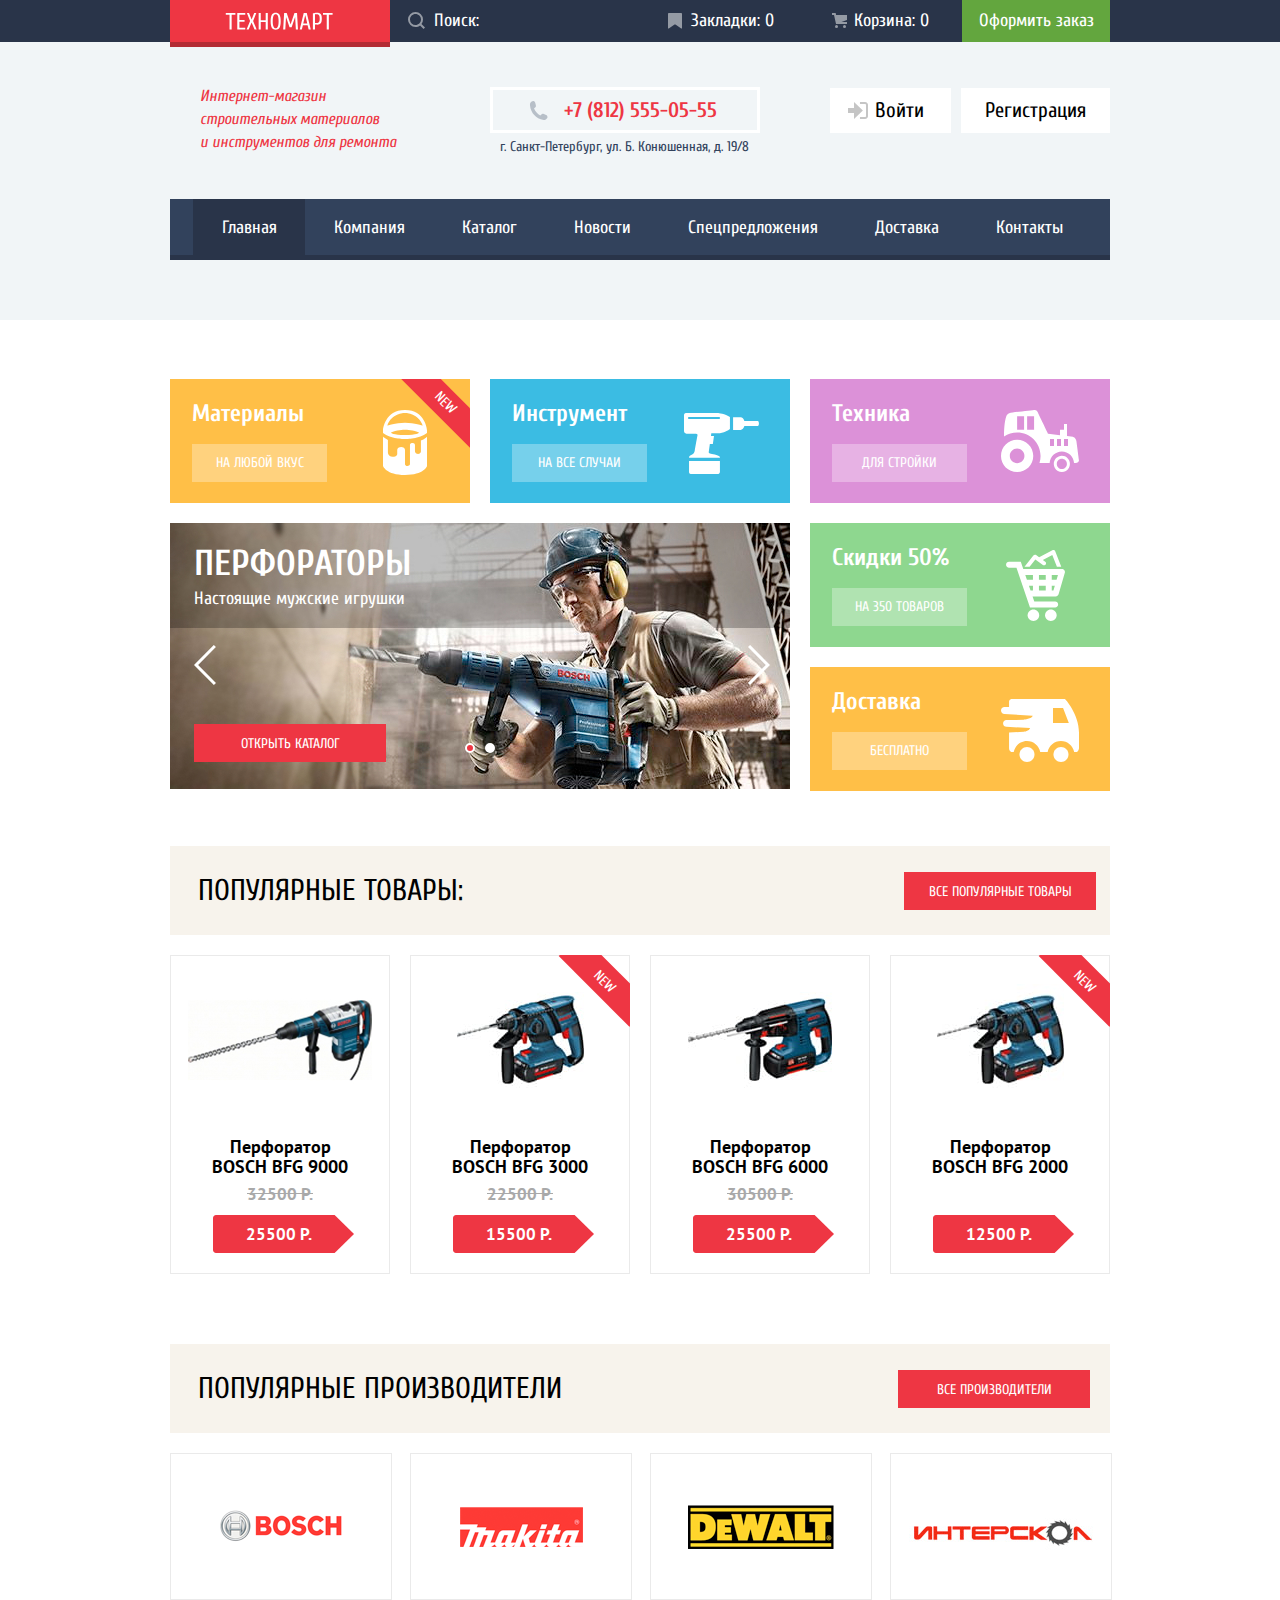
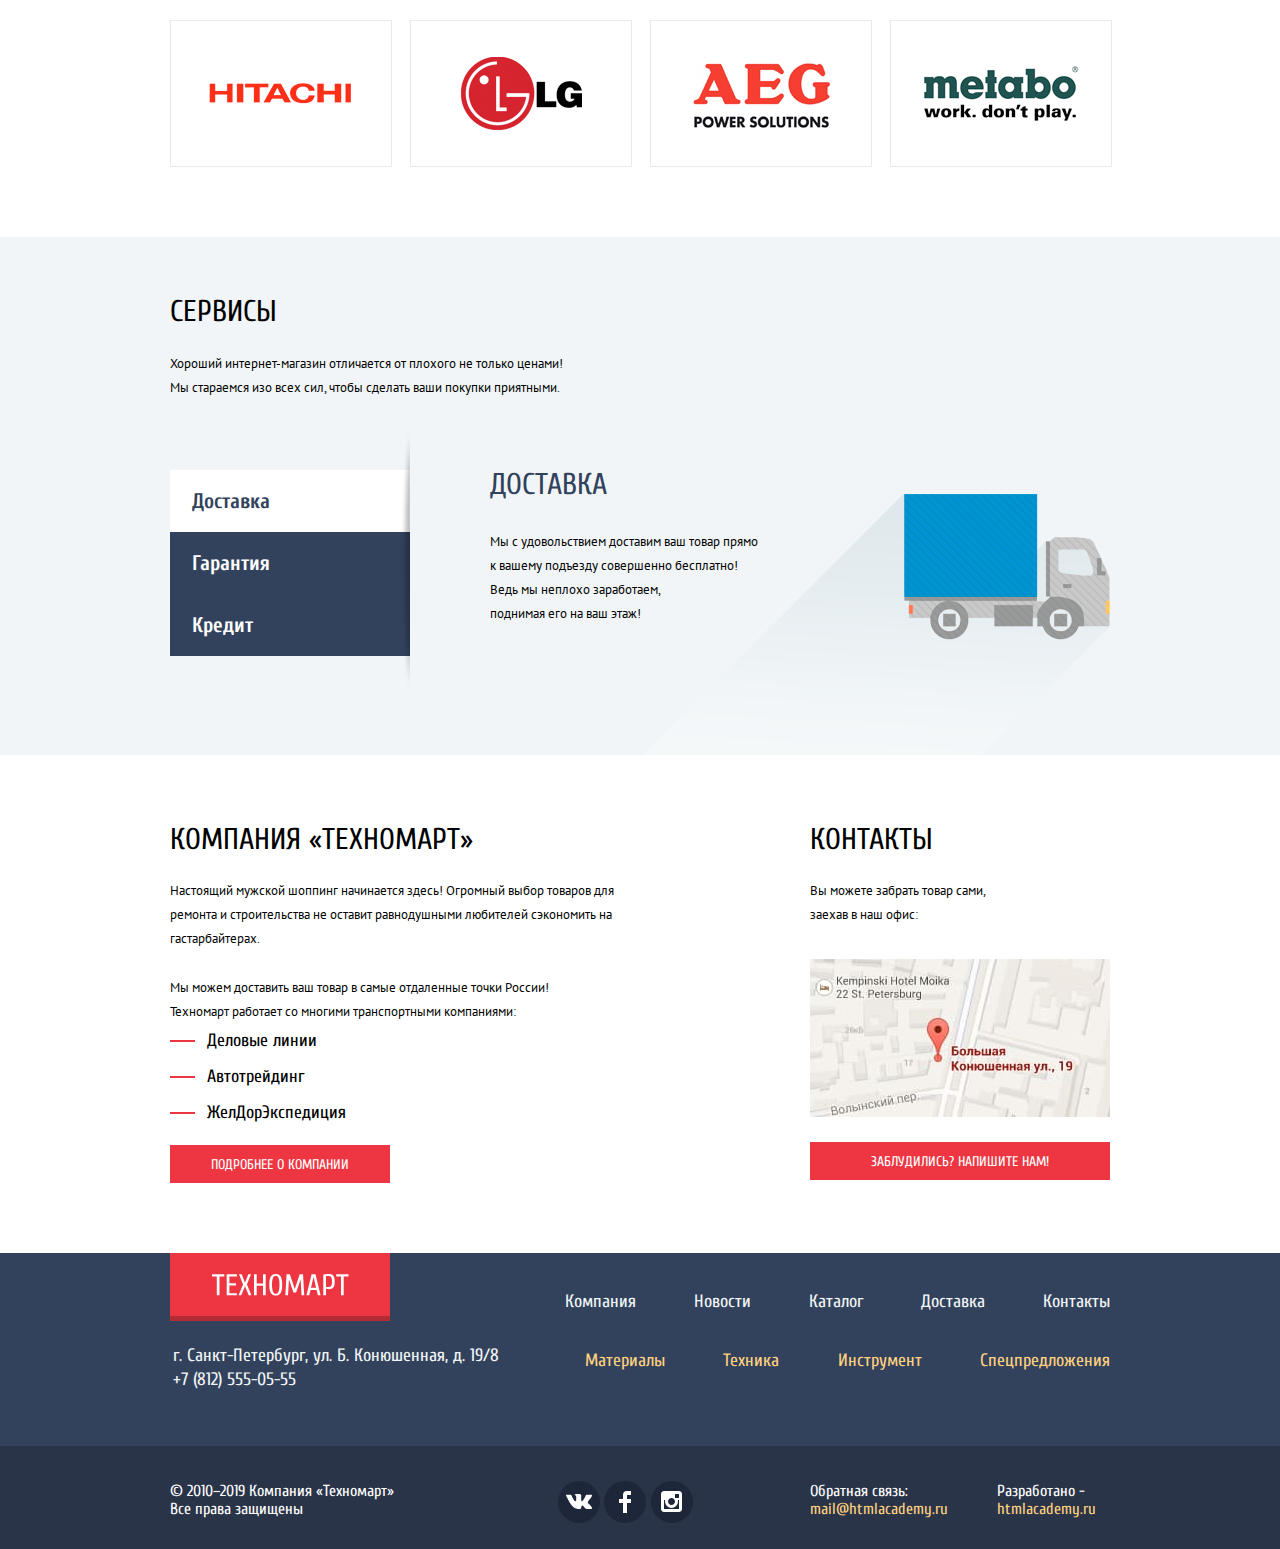
==== commit 45a1bdc1: "Исправил замечания 1й проверки. Осталась переполняемость" ====
--- a/index.html
+++ b/index.html
@@ -3,7 +3,8 @@
   <head>
     <meta charset="utf-8">
     <title>HTML Academy: Техномарт</title>
-    <link href="https://fonts.googleapis.com/css2?family=Cuprum:ital,wght@0,400;0,700;1,400;1,700&family=PT+Sans:ital,wght@0,400;0,700;1,400;1,700&display=swap" rel="stylesheet">    <link rel="stylesheet" href="css/normalize.css">
+    <link href="https://fonts.googleapis.com/css2?family=Cuprum:ital,wght@0,400;0,700;1,400;1,700&family=PT+Sans:ital,wght@0,400;0,700;1,400;1,700&display=swap" rel="stylesheet">    
+    <link rel="stylesheet" href="css/normalize.css">
     <link rel="stylesheet" href="css/styles.css">
   </head>
   <body class="page-body">
@@ -236,7 +237,7 @@
       <section class="services">
         <div class="container">
           <div class="services-wrap">
-            <div class="servises-desc">
+            <div class="services-desc">
               <h2>Сервисы</h2>
               <p>
                 Хороший интернет-магазин отличается от плохого не только ценами! Мы стараемся изо всех сил, чтобы сделать ваши покупки приятными.
@@ -244,7 +245,7 @@
             </div>
             <ul class="services-type-list">
               <li>
-                <button class="service-type sevice-type-selected" aria-label="Показать условия доставки">Доставка</button>
+                <button class="service-type service-type-selected" aria-label="Показать условия доставки">Доставка</button>
               </li>
               <li>
                 <button class="service-type" aria-label="Показать условия гарантии">Гарантия</button>
@@ -285,7 +286,7 @@
             <p class="about-company-info">
               Настоящий мужской шоппинг начинается здесь! Огромный выбор товаров для ремонта и строительства не оставит равнодушными любителей сэкономить на гастарбайтерах.
             </p>
-            <p class="about-dilivery-info">
+            <p class="about-delivery-info">
               Мы можем доставить ваш товар в самые отдаленные точки России! Техномарт работает со многими транспортными компаниями:
             </p>
             <ul class="about-transport-companies">
@@ -297,7 +298,7 @@
           </section>
           <section class="address-column">
             <h2>Контакты</h2>
-            <p class="addres-column-info">Вы можете забрать товар сами, заехав в наш офис:</p>
+            <p class="address-column-info">Вы можете забрать товар сами, заехав в наш офис:</p>
             <a href="https://goo.gl/maps/7wHu3Edx96CQrCmF8" class="address-column-map">
               <img src="img/map.jpg" width="300" height="158" alt="Карта">
             </a>
@@ -352,7 +353,7 @@
                 </li>
               </ul>
             </section>
-            <div class="feedback-developped-wrapper">
+            <div class="feedback-developed-wrapper">
               <div class="feedback">
                 <p>Обратная связь:<br>
                   <a href="#">mail@htmlacademy.ru</a>
@@ -416,6 +417,6 @@
           </button>
       </div>
     </section>
-    <script src="js/scripts-minimized.js"></script>
+    <script src="js/scripts.js"></script>
   </body>
 </html>
--- a/css/styles.css
+++ b/css/styles.css
@@ -2,7 +2,7 @@
     --basic-red: #ee3643;
     --basic-green: #63a63e;
     --basic-grey: #32425c;
-    --basic-gark-grey: #293449;
+    --basic-dark-grey: #293449;
     --basic-extra-dark-grey: #161D29;
     --basic-super-dark-grey: #1D2739;
     --basic-light-grey: #c0a1a1;
@@ -10,6 +10,9 @@
     --basic-background: #f1f5f7;
     --basic-background-cream: #F7F3EC;
     --basic-border-grey: #EAEAEA;
+    --basic-input-border-grey: #c5c5c5;
+    --basic-input-placeholder-grey: #a9a9a9;
+    --basic-shadow: rgba(0, 0, 0, 0.15);
     --basic-white: #ffffff;
     --basic-black: #000000;
     --basic-pale-yellow: #99896e;
@@ -30,7 +33,7 @@
     --special-light-green-hover: #73b174;
     --special-light-green-active: #558656;
     --special-light-yellow: #ffd180;
-    --succes: #5fbb2d;
+    --success: #5fbb2d;
     --warning: #ffbf47;
     --error: #ba2732;
     --logo-bottom: #b32b34;
@@ -40,7 +43,7 @@
 
 body{
     min-width: 960px;
-    padding: 0; 
+    padding: 0;
     font-family: "PT Sans", Arial, sans-serif;
     font-size: 13px;
     line-height: 24px;
@@ -62,11 +65,11 @@
 }
 
 .page-body{
-    min-height:100%;
     display: grid;
     grid-template-rows: min-content 1fr min-content;
     column-gap: 0;
     align-content: start;
+    min-height:100%;
 }
 
 .container{
@@ -98,9 +101,9 @@
 }
 
 .header-top{
-    background-color: var(--basic-gark-grey);
+    margin-bottom: 42px;
     color: var(--basic-white);
-    margin-bottom: 42px;
+    background-color: var(--basic-dark-grey);
 }
 
 .header-top-layout{
@@ -123,8 +126,8 @@
 }
 
 .logo{
-    display: block;
     position: absolute;
+    display: block;
     box-sizing: border-box;
     height: 47px;
     padding-top: 12px;
@@ -159,8 +162,8 @@
 
 
 .header-top-link:active{
+    background-color: var(--basic-extra-dark-grey);
     opacity: 0.5;
-    background-color: var(--basic-extra-dark-grey);
 }
 
 .product-cart{
@@ -172,18 +175,18 @@
 }
 
 .header-search{
+    position: relative;
+    display: flex;
     flex-grow: 1;
-    position: relative;
-    min-width: 245px;
-    display: flex;
     justify-content: space-between;
     flex-direction: row-reverse;
+    min-width: 245px;
 }
 
 
 .header-search-label{
-    display: block;
     position: relative;
+    display: block;
     width: 50px;
 }
 
@@ -199,13 +202,13 @@
 }
 
 .search-field{
+    width: 100%;
     font-family: "Cuprum", Arial, sans-serif;
     font-size: 18px;
     line-height: 24px;
     color: var(--basic-white);
     border: none;
-    background-color: var(--basic-gark-grey);
-    width: 100%;
+    background-color: var(--basic-dark-grey);
 }
 
 .search-field::-webkit-input-placeholder{
@@ -213,20 +216,30 @@
     font-size: 18px;
     line-height: 24px;
     color: var(--basic-white);
-}
-
-.search-field::-moz-placeholder{
+    opacity: 1;
+}
+
+.search-field:-moz-placeholder{
     font-family: "Cuprum", Arial, sans-serif;
     font-size: 18px;
     line-height: 24px;
     color: var(--basic-white);
-}
-
-.search-field::placeholder{
+    opacity: 1;
+}
+
+.search-field::-moz-placeholder{
+    font-family: "Cuprum", Arial, sans-serif;
+    font-size: 18px;
+    color: var(--basic-white);
+    opacity: 1;
+}
+
+.search-field[placeholder]{
     font-family: "Cuprum", Arial, sans-serif;
     font-size: 18px;
     line-height: 24px;
     color: var(--basic-white);
+    opacity: 1;
 }
 
 .search-field:focus{
@@ -244,18 +257,14 @@
     fill: var(--basic-red);
 }
 
-.header-search-label:active path{
-    opacity: 0.5;
-}
-
 .header-search button{
     display: none;
 }
 
 .header-link-bookmarks{
+    flex-grow: 1;
     padding-left: 40px;
     margin-right: 10px;
-    flex-grow: 1;
 }
 
 .header-link-bookmarks::before{
@@ -263,12 +272,12 @@
     position: absolute;
     top: 13px;
     left: 17px;
-    opacity: 0.5;
     width: 16px;
     height: 18px;
     background-image: url(../img/svg/icon-bookmark.svg);
     background-repeat: no-repeat;
     background-position: 0 0;
+    opacity: 0.5;
 }
 
 .header-link-bookmarks:hover::before{
@@ -280,8 +289,8 @@
 }
 
 .header-link-cart{
+    flex-grow: 1;
     padding-left: 37px;
-    flex-grow: 1;
 }
 
 .header-link-cart::before{
@@ -289,12 +298,12 @@
     position: absolute;
     top: 13px;
     left: 15px;
-    opacity: 0.5;
     width: 17px;
     height: 17px;
     background-image: url(../img/svg/icon-cart.svg);
     background-repeat: no-repeat;
     background-position: 0 0;
+    opacity: 0.5;
 }
 
 .header-link-cart:hover::before{
@@ -315,13 +324,13 @@
 
 .order{
     flex-grow: 1;
+    min-width: 120px;
     text-align: center;
-    min-width: 120px;
     background-color: var(--basic-green);
 }
 
 .order:hover{
-    background-color: var(--succes);
+    background-color: var(--success);
 }
 
 .order:active{
@@ -343,24 +352,24 @@
 }
 
 .header-tel{
-    display: block;
     position: relative;
+    display: block;
+    box-sizing: border-box;
+    min-width: 270px;
+    min-height: 40px;
+    padding: 0;
+    padding-left: 71px;
+    padding-top: 5px;
+    padding-bottom: 5px;
+    margin: 0;
+    margin-top: 3px;
+    margin-bottom: 2px;
     font-family: "Cuprum", Arial, sans-serif;
     font-size: 21px;
     line-height: 30px;
     font-weight: bold;
     color: var(--basic-red);
-    box-sizing: border-box;
-    min-width: 270px;
-    min-height: 40px;
     border: 3px solid var(--basic-white);
-    padding: 0;
-    padding-left: 71px;
-    padding-top: 5px;
-    padding-bottom: 5px;
-    margin: 0;
-    margin-top: 3px;
-    margin-bottom: 2px;
 }
 
 .header-tel:active{
@@ -380,34 +389,34 @@
 }
 
 .header-address{
+    margin: 0;
+    padding: 0;
+    padding-left: 10px; 
     font-family: "Cuprum", Arial, sans-serif;
     font-size: 14px;
     line-height: 24px;
     color: var(--basic-grey);
-    margin: 0;
-    padding: 0;
-    padding-left: 10px; 
 }
 
 .header-user-navigation{
     display: flex;
     justify-content: flex-end;
-    list-style: none;
     min-width: 300px;
     margin:0;
     padding: 0;
     padding-top: 4px;
+    list-style: none;
 }
 
 .header-user-navigation-link{
     display: block;
+    margin: 0;
+    padding: 0;
     font-family: "Cuprum", Arial, sans-serif;
     font-size: 21px;
     line-height: 21px;
     color: var(--basic-black);
     background-color: var(--basic-white);
-    margin: 0;
-    padding: 0;
 }
 
 .header-user-navigation-link:hover{
@@ -469,15 +478,15 @@
 }
 
 .catalog-user-profile-enter{
-    display: block;
     position: relative;
+    display: block;
+    margin: 0;
+    padding: 0;
+    padding-left: 57px;
     font-family: "Cuprum", Arial, sans-serif;
     font-size: 21px;
     line-height: 21px;
     color: var(--basic-black);
-    margin: 0;
-    padding: 0;
-    padding-left: 57px;
 }
 
 .catalog-user-profile-enter svg{
@@ -549,12 +558,12 @@
 
 .header-navigation{
     box-sizing: border-box;
-    background-color: var(--basic-grey);
     width: 940px;
     min-height: 60px;
-    border-bottom: 5px solid var(--basic-gark-grey);
     margin: 0;
     margin-bottom: 60px;
+    background-color: var(--basic-grey);
+    border-bottom: 5px solid var(--basic-dark-grey);
 }
 
 .header-site-navigation{
@@ -575,27 +584,27 @@
 
 .header-site-navigation a{
     display: block;
+    padding: 0;
+    padding-top: 17px;
+    padding-bottom: 15px;
     font-family: "Cuprum", Arial, sans-serif;
     font-size: 18px;
     line-height: 24px;
     color: var(--basic-white);
-    padding: 0;
-    padding-top: 17px;
-    padding-bottom: 15px;
 }
 
 .header-navigation a:hover{
-    background-color: var(--basic-gark-grey);
+    background-color: var(--basic-dark-grey);
 }
 
 .header-navigation a:active{
+    color: var(--basic-light-grey);
     background-color: var(--basic-super-dark-grey);
-    color: var(--basic-light-grey);
 }
 
 .header-navigation-current a:not([href]){
-    background-color: var(--basic-gark-grey);
     color: var(--basic-white);
+    background-color: var(--basic-dark-grey);
 }
 
 /*** Main ***/
@@ -622,11 +631,11 @@
 
 .promo-item-materials{
     position: relative;
-    overflow: hidden;
     grid-column-start: 1;
     grid-column-end: 2;
     grid-row-start: 1;
     grid-row-end: 2;
+    overflow: hidden;
 }
 
 .promo-item-tool{
@@ -665,31 +674,31 @@
 }
 
 .promo-item h3{
+    margin: 0;
+    margin-top: 25px;
+    margin-left: 22px;
+    margin-bottom: 20px;
     font-family: "Cuprum", Arial, sans-serif;
     font-size: 24px;
     line-height: 20px;
     color: var(--basic-white);
-    margin: 0;
-    margin-top: 25px;
+}
+
+.promo-item-button{
+    display: block;
+    width: 135px;
+    margin: 0;
     margin-left: 22px;
-    margin-bottom: 20px;
-}
-
-.promo-item-button{
-    display: block;
-    width: 135px;
+    margin-bottom: 21px;
+    padding: 0;
+    padding-top: 10px;
+    padding-bottom: 10px;
     font-family: "Cuprum", Arial, sans-serif;
     font-size: 14px;
     line-height: 18px;
-    color: var(--basic-white);
     text-transform: uppercase;
     text-align: center;
-    margin: 0;
-    margin-left: 22px;
-    margin-bottom: 21px;
-    padding: 0;
-    padding-top: 10px;
-    padding-bottom: 10px;
+    color: var(--basic-white);
 }
 
 .promo-item-materials{
@@ -815,25 +824,25 @@
 }
 
 .slide h3{
+    margin: 0;
+    margin-bottom: 5px;
+    padding: 0;
     font-family: "Cuprum", Arial, sans-serif;
     font-size: 36px;
     line-height: 36px;
     font-weight: bold;
     text-transform: uppercase;
     color: var(--basic-white);
-    margin: 0;
-    margin-bottom: 5px;
-    padding: 0;
 }
 
 .slide p{
+    margin: 0;
+    margin-bottom: 113px;
+    padding: 0;
     font-family: "Cuprum", Arial, sans-serif;
     font-size: 18px;
     line-height: 24px;
     color: var(--basic-white);
-    margin: 0;
-    margin-bottom: 113px;
-    padding: 0;
 }
 
 .slide a{
@@ -855,18 +864,18 @@
 }
 
 .slider-controls-middle{
-    display: flex;
-    width: 576px;
-    justify-content: space-between;
     position: absolute;
     top: 122px;
     left: 24px;
     z-index: 20;
+    display: flex;
+    justify-content: space-between;
+    width: 576px;
 }
 
 .slider-controls-middle button{
+    background-color: transparent;
     border: none;
-    background-color: transparent;
     cursor: pointer;
 }
 
@@ -887,20 +896,20 @@
 }
 
 .slider-controls-bottom{
-    display: flex;
-    width: 30px;
-    justify-content: space-between;
     position: absolute;
     top: 220px;
     left: 295px;
     z-index: 25;
+    display: flex;
+    justify-content: space-between;
+    width: 30px;
 }
 
 .slider-controls-bottom-button{
     padding: 0;
     width: 10px;
     height: 10px;
-    background-color: transparent;
+    background-color: var(--basic-white);
     border: 2px solid var(--basic-white);
     border-radius: 50%;
     cursor: pointer;
@@ -926,9 +935,9 @@
     grid-template-columns: 220px 220px 220px 220px;
     grid-template-rows: auto;
     gap: 20px;
+    margin: 0;
+    padding: 0;
     list-style: none;
-    margin: 0;
-    padding: 0;
 }
 
 .popular-products-list li{
@@ -949,15 +958,15 @@
 }
 
 .popular-products-title-wrap h2{
+    margin: 0;
+    margin-left: 28px;
+    padding: 0;
     font-family: "Cuprum", Arial, sans-serif;
     font-weight: normal;
     font-size: 30px;
     line-height: 30px;
     text-transform: uppercase;
     color: var(--basic-black); 
-    margin: 0;
-    margin-left: 28px;
-    padding: 0;
 }
 
 .popular-manufacturers{
@@ -978,16 +987,16 @@
 }
 
 .popular-manufacturers-title-wrap h2{
+    margin: 0;
+    margin-left: 28px;
+    padding: 0;
     font-family: "Cuprum", Arial, sans-serif;
     font-size: 30px;
     line-height: 30px;
     font-weight: normal;
     text-transform: uppercase;
     color: var(--basic-black);
-    margin: 0;
-    margin-left: 28px;
-    padding: 0;
-}
+}  
 
 .popular-manufacturers-title-wrap a{
     width: 192px;
@@ -998,9 +1007,9 @@
     display: grid;
     grid-template-columns: 220px 220px 220px 220px;
     gap: 20px;
+    margin: 0;
+    padding: 0;
     list-style: none;
-    margin: 0;
-    padding: 0;
 }
 
 .popular-manufacturers-list li:hover{
@@ -1017,10 +1026,10 @@
     align-items: center;
     width: 220px;
     height: 145px;
+    margin: 0;
+    padding: 0;
     object-fit: contain;
     background-color: var(--basic-white);
-    margin: 0;
-    padding: 0;
     border: 1px solid var(--basic-border-grey);
 }
 
@@ -1028,9 +1037,10 @@
 /* Services */
 
 .services{
+    margin: 0;
+    margin-bottom: 70px;
     background-color: var(--basic-background);
-    margin: 0;
-    margin-bottom: 70px;
+    
 }
 
 .services-wrap{
@@ -1041,7 +1051,7 @@
     grid-template-rows: auto;
 }
 
-.servises-desc{
+.services-desc{
     grid-column-start: 1;
     grid-column-end: -1;
     grid-row-start: 1;
@@ -1049,7 +1059,7 @@
     padding-top: 35px;
 }
 
-.servises-desc p{
+.services-desc p{
     width: 400px;
 }
 
@@ -1063,35 +1073,35 @@
 }
 
 .services h3{
+    margin: 0;
+    margin-bottom: 30px;
+    padding: 0;
     font-family: "Cuprum", Arial, sans-serif;
     font-size: 30px;
     line-height: 30px;
     font-weight: normal;
     text-transform: uppercase;
     color: var(--basic-grey);
-    margin: 0;
-    margin-bottom: 30px;
-    padding: 0;
 }
 
 .services p{
+    margin: 0;
+    padding: 0;
     font-family: "PT Sans", Arial, sans-serif;
     font-size: 13px;
     line-height: 24px;
     color: var(--basic-black); 
-    margin: 0;
-    padding: 0;
 }
 
 .services-type-list{
+    position: relative;
     grid-column-start: 1;
     grid-column-end: 2;
     grid-row-start: 2;
     grid-row-end: 3;
-    position: relative;
-    list-style: none;
-    margin: 0;
-    padding: 0;   
+    margin: 0;
+    padding: 0; 
+    list-style: none;  
 }
 
 .services-type-list::after{
@@ -1108,36 +1118,35 @@
 
 .service-type{
     width: 100%;
-    border: none;
+    margin: 0;
+    padding: 0;
+    padding-left: 22px;
+    padding-top: 16px;
+    padding-bottom: 16px;
     font-family: "Cuprum", Arial, sans-serif;
     font-size: 21px;
     line-height: 30px;
     font-weight: bold;
     text-align: left;
-    color: inherit;
-    margin: 0;
-    padding: 0;
-    padding-left: 22px;
-    padding-top: 16px;
-    padding-bottom: 16px;
-    cursor: pointer;
     color: var(--basic-white);
     background-color: var(--basic-grey);
+    border: none;
+    cursor: pointer;
 }
 
 .service-type:hover,
 .service-type:focus{
+    background-color: var(--basic-dark-grey);
     outline: none;
-    background-color: var(--basic-gark-grey);
-}
-
-.sevice-type-selected{
+}
+
+.service-type-selected{
     color: var(--basic-grey);
     background-color: var(--basic-white);
 }
 
-.sevice-type-selected:hover,
-.sevice-type-selected:focus{
+.service-type-selected:hover,
+.service-type-selected:focus{
     background-color: var(--basic-white);
 }
 
@@ -1253,21 +1262,16 @@
 
 .breadcrumbs a{
     display: block;
+    margin: 0;
+    padding: 0;
     font-family: "PT Sans", Arial, sans-serif;
     font-size: 13px;
     line-height: 18px;
     color: var(--basic-black); 
-    margin: 0;
-    padding: 0;
-}
-
-.breadcrumbs a[href]:hover{
-    border-bottom: 1px solid var(--basic-red);
 }
 
 .breadcrumbs a[href]:active{
-    color: var(--basic-light-grey);
-    border-bottom: 1px dotted var(--basic-red);
+    opacity: 0.5;
 }
 
 .breadcrumbs-main{
@@ -1276,9 +1280,9 @@
 }
 
 .breadcrumbs-main-link{
-    padding-left: 15px;
     width: 14px;
     height: 100%;
+    padding-left: 15px;
 }
 
 .breadcrumbs-main-link::before{
@@ -1361,12 +1365,12 @@
 
 .price-filter-controls{
     position: relative;
-    background-color: var(--basic-background-cream);
-    border-radius: 3px;
     padding-left: 25px;
     padding-top: 39px;
     padding-bottom: 39px;
     margin-bottom: 10px;
+    background-color: var(--basic-background-cream);
+    border-radius: 3px;
 }
 
 .price-filter-scale{
@@ -1378,7 +1382,7 @@
 .price-filter-bar{
     width: 84%;
     height: 100%;
-    background-color: var(--succes);
+    background-color: var(--success);
 }
 
 .price-filter-toggle{
@@ -1406,11 +1410,11 @@
 .price-filter-outputs{
     display: flex;
     justify-content: space-between;
+    margin-bottom: 25px;
     font-family: "PT Sans", Arial, sans-serif;
     font-size: 17px;
     line-height: 18px;
     color: var(--basic-black);
-    margin-bottom: 25px;
 }
 
 .price-filter-outputs label{
@@ -1420,7 +1424,12 @@
 }
 
 .price-filter-outputs input{
+    box-sizing: border-box;
     width: 95px;
+    padding: 0;
+    padding-left: 10px;
+    padding-top: 10px;
+    padding-bottom: 10px;
     text-align: center;
     font-family: inherit;
     font-size: inherit;
@@ -1428,11 +1437,6 @@
     border: none;
     background-color: var(--basic-background-cream);
     border-radius: 3px;
-    padding: 0;
-    padding-left: 10px;
-    padding-top: 10px;
-    padding-bottom: 10px;
-    box-sizing: border-box;
 }
 
 .filter-subtitle{
@@ -1470,7 +1474,6 @@
 
 .manufacturer-filter ul{
     margin: 0;
-    margin-left: 36px;
     padding: 0;
 }
 
@@ -1488,7 +1491,6 @@
 
 .power-options-filter ul{
     margin: 0;
-    margin-left: 36px;
     padding: 0;
 }
 
@@ -1502,15 +1504,15 @@
 .catalog-page-title{
     order: 1;
     width: 940px;
+    margin: 0;
+    padding: 30px;
     font-family: "Cuprum", Arial, sans-serif;
     font-size: 30px;
     font-weight: normal;
     line-height: 30px;
+    text-transform: uppercase;
     color: var(--basic-grey);
     background-color: var(--basic-background);
-    text-transform: uppercase;
-    margin: 0;
-    padding: 30px;
 }
 
 .catalog-products{
@@ -1537,8 +1539,8 @@
     font-family: "PT Sans", Arial, sans-serif;
     font-size: 13px;
     line-height: 18px;
+    text-transform: uppercase;
     color: var(--basic-black);
-    text-transform: uppercase;
 }
 
 .sorting-buttons{
@@ -1568,8 +1570,8 @@
     font-family: "PT Sans", Arial, sans-serif;
     font-size: 13px;
     line-height: 18px;
+    text-transform: uppercase;
     color: var(--basic-light-grey);
-    text-transform: uppercase;
     background-color: var(--basic-background-cream);
     border: none;
     border-bottom: 1px dotted var(--basic-red);
@@ -1676,6 +1678,7 @@
 .filter-option label{
     position: relative;
     display: block;
+    padding-left: 36px;
     cursor: pointer;
     user-select: none;
 }
@@ -1683,6 +1686,43 @@
 .filter-checkbox{
     margin: 0;
     margin-bottom: 20px;
+}
+
+.checkbox {
+    position: absolute;
+    top: 0;
+    left: 0;
+    width: 27px;
+    height: 23px;
+    background-color: transparent;
+    background-image: url(../img/svg/checkbox-off.svg);
+    background-repeat: no-repeat;
+    background-position: 0 0;
+}
+
+.filter-input-checkbox:checked + label .checkbox{
+    background-image: url(../img/svg/checkbox-on.svg);
+}
+
+.filter-input-checkbox:hover + label .checkbox{
+    background-image: url(../img/svg/checkbox-off-dark.svg);
+}
+
+.filter-input-checkbox:focus + label .checkbox{
+    outline: auto;
+}
+
+.filter-input-checkbox:checked:hover + label .checkbox,
+.filter-input-checkbox:checked:active + label .checkbox{
+    background-image: url(../img/svg/checkbox-on-dark.svg);
+}
+
+.filter-input-checkbox:disabled:hover + label .checkbox{
+    background-image: url(../img/svg/checkbox-off.svg);
+}
+
+.filter-input-checkbox:checked:disabled:hover + label .checkbox{
+    background-image: url(../img/svg/checkbox-on.svg);
 }
 
 .filter-input-checkbox:disabled + label{
@@ -1690,128 +1730,57 @@
     cursor: default;
 }
 
-.filter-input-checkbox + label::before{
-    content: "";
+.filter-radio{
+    margin: 0;
+    margin-bottom: 22px;
+}
+
+.radio {
     position: absolute;
-    left: -35px;
-    top: -2px;
-    width: 23px;
-    height: 23px;
-    background-image: url(../img/svg/checkbox-off.svg);
-    background-repeat: no-repeat;
-    background-position: 0 0;
-}
-
-.filter-input-checkbox:checked + label::after{
-    content: "";
-    position: absolute;
-    left: -35px;
-    top: -2px;
-    width: 27px;
-    height: 23px;
-    background-image: url(../img/svg/checkbox-on.svg);
-    background-repeat: no-repeat;
-    background-position: 0 0;
-}
-
-.filter-input-checkbox:hover + label::before,
-.filter-input-checkbox:focus + label::before{
-    content: "";
-    position: absolute;
-    left: -35px;
-    top: -2px;
-    width: 23px;
-    height: 23px;
-    background-image: url(../img/svg/checkbox-off-dark.svg);
-    background-repeat: no-repeat;
-    background-position: 0 0;
-}
-
-.filter-input-checkbox:focus + label::before{
-    outline: auto;
-}
-
-.filter-input-checkbox:checked:hover + label::after,
-.filter-input-checkbox:checked:focus + label::after{
-    content: "";
-    position: absolute;
-    left: -35px;
-    top: -2px;
-    width: 27px;
-    height: 23px;
-    background-image: url(../img/svg/checkbox-on-dark.svg);
-    background-repeat: no-repeat;
-    background-position: 0 0;
-}
-
-.filter-input-checkbox:checked:focus + label::after{
-    outline: auto;
-}
-
-.filter-radio{
-    margin: 0;
-    margin-bottom: 22px;
-}
-
-.filter-input-radio + label::before{
-    content: "";
-    position: absolute;
-    top: -2px;
-    left: -35px;
+    top: 0;
+    left: 0;
     width: 25px;
     height: 25px;
+    background-color: transparent;
     background-image: url(../img/svg/radio-off.svg);
     background-repeat: no-repeat;
     background-position: 0 0;
 }
 
-.filter-input-radio:hover + label::before,
-.filter-input-radio:focus + label::before{
-    content: "";
-    position: absolute;
-    top: -2px;
-    left: -35px;
-    width: 25px;
-    height: 25px;
+.filter-input-radio:checked + label .radio{
+    background-image: url(../img/svg/radio-on.svg);
+}
+
+.filter-input-radio:hover + label .radio{
     background-image: url(../img/svg/radio-off-dark.svg);
-    background-repeat: no-repeat;
-    background-position: 0 0;
-}
-
-.filter-input-radio:focus + label::before{
+}
+
+.filter-input-radio:focus + label .radio{
     outline: auto;
 }
 
-.filter-input-radio:checked + label::after{
-    content: "";
-    position: absolute;
-    top: -2px;
-    left: -35px;
-    width: 25px;
-    height: 25px;
+.filter-input-radio:checked:hover + label .radio,
+.filter-input-radio:checked:active + label .radio{
+    background-image: url(../img/svg/radio-on-dark.svg);
+}
+
+.filter-input-radio:disabled:hover + label .radio{
+    background-image: url(../img/svg/radio-off.svg);
+}
+
+.filter-input-radio:checked:disabled:hover + label .radio{
     background-image: url(../img/svg/radio-on.svg);
-    background-repeat: no-repeat;
-    background-position: 0 0;
-}
-
-.filter-input-radio:checked:hover + label::after,
-.filter-input-radio:checked:focus + label::after{
-    content: "";
-    position: absolute;
-    top: -2px;
-    left: -35px;
-    width: 25px;
-    height: 25px;
-    background-image: url(../img/svg/radio-on-dark.svg);
-    background-repeat: no-repeat;
-    background-position: 0 0;
-}
-
-.filter-input-radio:checked:focus + label::after{
-    outline: auto;
+}
+
+.filter-input-radio:disabled + label{
+    opacity: 0.5;
+    cursor: default;
 }
 
 .filter-submit-button{
+    width: 220px;
+    padding-top: 10px;
+    padding-bottom: 10px;
     font-family: "PT Sans", Arial, sans-serif;
     font-size: 13px;
     line-height: 18px;
@@ -1819,13 +1788,10 @@
     background-color: var(--basic-white);
     border: none;
     border: 1px solid var(--basic-ultra-light-grey);
-    width: 220px;
-    padding-top: 10px;
-    padding-bottom: 10px;
 }
 
 .filter-submit-button:hover{
-    border: 1px solid var(--basic-light-grey);
+    border: 1px solid var(--basic-input-border-grey);
 }
 
 .filter-submit-button:active{
@@ -1839,10 +1805,10 @@
     grid-template-columns: 220px 220px 220px;
     row-gap: 18px;
     column-gap: 20px;
+    margin: 0;
+    margin-bottom: 48px;
+    padding: 0;
     list-style: none;
-    margin: 0;
-    margin-bottom: 48px;
-    padding: 0;
 }
 
 .catalog-product-layout li{
@@ -1861,6 +1827,7 @@
     position: absolute;
     top:10px;
     left: 145px;
+    z-index: 10;
     width: 100px;
     padding: 0px;
     padding-top: 8px;
@@ -1872,20 +1839,19 @@
     text-transform: uppercase;
     text-align: center;
     background-color: var(--basic-red);
-    z-index: 10;
 }
 
 .product-item-link{
     position: relative;
-    overflow: hidden;
+    display: flex;
+    flex-direction: column;
+    align-items: center;
     box-sizing: border-box;
     width: 220px;
-    display: flex;
-    flex-direction: column;
-    align-items: center;
-    border: 1px solid var(--basic-light-grey);
-    margin: 0;
-    padding: 0;
+    margin: 0;
+    padding: 0;
+    border: 1px solid var(--basic-border-grey);
+    overflow: hidden;
 }
 
 .product-item:hover,
@@ -1905,6 +1871,7 @@
 
 .product-img{
     display: flex;
+    order: -1;
     justify-content: center;
     align-items: center;
     width: 185px;
@@ -1913,28 +1880,27 @@
     margin-top: 1px;
     margin-bottom: 15px;
     padding: 0;
-    order: -1;
     object-fit: contain;
     background-color: var(--basic-white);
 }
 
 .product-item-link h3{
+    max-width: 160px;
+    padding: 0;
+    margin: 0;
     font-family: "PT Sans", Arial, sans-serif;
     font-size: 18px;
     line-height: 20px;
     font-weight: bold;
     text-align: center;
     color: var(--basic-black);
-    padding: 0;
-    margin: 0;
-    max-width: 160px;
 }
 
 .product-item-buttons{
-    display: none;
     position: absolute;
     top: 38px;
     left: 10px;
+    display: none;
 }
 
 .product-item:hover .product-item-buttons{
@@ -1955,12 +1921,12 @@
 }
 
 .product-item-buttons button{
+    width: 135px;
     font-family: "Cuprum", Arial, sans-serif;
     font-size: 14px;
     line-height: 18px;
     text-transform: uppercase;
     border-radius: 2px;
-    width: 135px;
     cursor: pointer;
 }
 
@@ -1978,7 +1944,7 @@
 
 .add-to-cart:hover,
 .add-to-cart:focus{
-    background-color: var(--succes);
+    background-color: var(--success);
     outline: none;
 }
 
@@ -2042,11 +2008,11 @@
 .old-price{
     display: block;
     min-height: 18px;
-    color: var(--basic-light-grey);
+    margin: 0;
+    margin-bottom: 12px;
     text-decoration: line-through;
     text-align: center;
-    margin: 0;
-    margin-bottom: 12px;
+    color: var(--basic-input-placeholder-grey);
 }
 
 .current-price-wrap{
@@ -2055,11 +2021,11 @@
     align-items: center;
     min-width: 141px;
     min-height: 38px;
+    margin: 0;
+    margin-left: 6px;
     background-image: url(../img/svg/current-price-bg.svg);
     background-repeat: no-repeat;
     background-position: 0 0; 
-    margin: 0;
-    margin-left: 6px;
 }
 
 .current-price{
@@ -2082,60 +2048,60 @@
     font-family: "Cuprum", Arial, sans-serif;
     font-size: 14px;
     line-height: 18px;
-    color: var(--basic-white);
     text-transform: uppercase;
     text-align: center;
+    color: var(--basic-white);
     background-color: var(--basic-red);  
 }
 
-/* Paginator */
-
-.paginator{
+/* Pagination */
+
+.pagination{
     display: flex;
     justify-content: left;
 }
 
-.paginator-button{
+.pagination-button{
+    min-width: 38px;
+    margin: 0;
+    margin-right: 10px;
+    padding-top: 9px;
+    padding-bottom: 9px;
     font-family: "PT Sans", Arial, sans-serif;
     font-size: 13px;
     line-height: 18px;
     text-transform: uppercase;
     text-align: center;
-    min-width: 38px;
     border-radius: 2px;
     border: none;
-    margin: 0;
-    margin-right: 10px;
-    padding-top: 9px;
-    padding-bottom: 9px;
     cursor: pointer;
 }
 
-.paginator-button-enabled{
+.pagination-button-enabled{
     color: var(--basic-black);
     background-color: var(--basic-white);
     border: 1px solid var(--basic-ultra-light-grey);
 }
 
-.paginator-button-enabled:hover,
-.paginator-button-enabled:focus{
-    border-color: var(--basic-light-grey);
+.pagination-button-enabled:hover,
+.pagination-button-enabled:focus{
+    border-color: var(--basic-input-border-grey);
     outline: none;
 }
 
-.paginator-button-enabled:active{
+.pagination-button-enabled:active{
     border-color: var(--basic-red);
 }
 
-.paginator-button-disabled{
+.pagination-button-disabled{
     color: var(--basic-white);
     background-color: var(--basic-red);
+    outline: none;
     cursor: auto;
     user-select: none;
-    outline: none;
-}
-
-.paginator-button-next-page{
+}
+
+.pagination-button-next-page{
     min-width: 140px;
 }
 
@@ -2175,17 +2141,17 @@
     margin-bottom: 25px;
 }
 
-.about-dilivery-info{
+.about-delivery-info{
     width: 400px;
     margin: 0;
     margin-bottom: 5px;
 }
 
 .about-transport-companies{
+    margin: 0;
+    margin-bottom: 20px;
+    padding: 0;
     list-style: none;
-    margin: 0;
-    margin-bottom: 20px;
-    padding: 0;
 }
 
 .transport-company-name{
@@ -2225,13 +2191,11 @@
 
 .address-column-map{
     display: block;
-    outline: none;
-    border: none;
     margin: 0;
     margin-bottom: 17px;
 }
 
-.addres-column-info{
+.address-column-info{
     width: 180px;
     margin: 0;
     margin-bottom: 32px;
@@ -2245,6 +2209,10 @@
 
 .regular-button{
     display: block;
+    margin: 0;
+    padding: 0;
+    padding-top: 11px;
+    padding-bottom: 9px;
     font-family: "Cuprum", Arial, sans-serif;
     font-size: 14px;
     line-height: 18px;
@@ -2252,10 +2220,6 @@
     text-align: center;
     background-color: var(--basic-red);
     color: var(--basic-white);
-    margin: 0;
-    padding: 0;
-    padding-top: 11px;
-    padding-bottom: 9px;
 }
 
 .regular-button:active{
@@ -2265,8 +2229,8 @@
 /* Product description */
 
 .product-description{
+    margin: 0;
     background-color: var(--basic-background);
-    margin: 0;
 }
 
 .product-description-wrapper{
@@ -2275,24 +2239,24 @@
 }
 
 .product-description h2{
+    margin: 0;
+    margin-bottom: 17px;
+    padding: 0;
     font-family: "Cuprum", Arial, sans-serif;
     font-size: 30px;
     font-weight: normal;
     line-height: 40px;
     text-transform: uppercase;
     color: var(--basic-black);
-    margin: 0;
-    margin-bottom: 17px;
-    padding: 0;
 }
 
 .product-description p{
+    padding: 0;
+    margin: 0;
     font-family: "PT Sans", Arial, sans-serif;
     font-size: 13px;
     line-height: 24px;
     color: var(--basic-black);
-    padding: 0;
-    margin: 0;
 }
 
 /* Footer */
@@ -2312,11 +2276,11 @@
     box-sizing: border-box;
     width: 220px;
     height: 68px;
+    margin: 0;
+    margin-bottom: 22px;
     text-align: center;
     background-color: var(--basic-red);
     border-bottom: 5px solid var(--logo-bottom);
-    margin: 0;
-    margin-bottom: 22px;
 }
 
 .footer-logo img{
@@ -2328,17 +2292,17 @@
 }
 
 .footer-contacts{
+    order: 1;
     width: 330px;
+    margin: 0;
+    margin-bottom: 54px;
+    padding: 0;
+    padding-top: 1px;
+    padding-left: 3px;
     font-family: "Cuprum", Arial, sans-serif;
     font-size: 18px;
     line-height: 24px;
     color: var(--basic-background);
-    order: 1;
-    margin: 0;
-    margin-bottom: 54px;
-    padding: 0;
-    padding-top: 1px;
-    padding-left: 3px;
 }
 
 .footer ul{
@@ -2382,8 +2346,8 @@
 }
 
 .footer-site-navigation a[href]:active{
+    text-decoration: none;
     color: var(--basic-light-grey);
-    text-decoration: none;
 }
 
 .footer-site-navigation-current a{
@@ -2391,12 +2355,12 @@
 }
 
 .footer-section-navigation a:active{
+    text-decoration: none;
     color: var(--basic-pale-yellow);
-    text-decoration: none;
 }
 
 .footer-bottom{
-    background-color: var(--basic-gark-grey);
+    background-color: var(--basic-dark-grey);
 }
 
 .footer-bottom-wrapper{
@@ -2433,14 +2397,15 @@
     display: block;
     width: 42px;
     height: 42px;
-    border-radius: 50%;
     margin: 0;
     padding: 0;
     color: var(--basic-white);
     background-color: var(--basic-super-dark-grey);
-}
-
-.social-link:hover{
+    border-radius: 50%;
+}
+
+.social-link:hover,
+.social-link:focus{
     background-color: var(--basic-red);
 }
 
@@ -2466,7 +2431,7 @@
     background-position: center;
 }
 
-.feedback-developped-wrapper{
+.feedback-developed-wrapper{
     display: flex;
     justify-content: space-between;
     width: 300px;
@@ -2507,21 +2472,21 @@
 /* Popups */
 
 .popup-map{
-    display: none;
     position: fixed;
     top: 25%;
     left: 0;
     right: 0;
-    margin: auto;
     z-index: 100;
+    display: none;
     width: 940px;
     height: 440px;
-    border-top: 7px solid var(--basic-red);
+    margin: auto;
     background-image: url(../img/big-map.jpg);
     background-color: var(--basic-grey);
     background-repeat: no-repeat;
     background-position: -15px -20px;
-    box-shadow: 0px 4px 20px 0px var(--basic-ultra-light-grey);
+    border-top: 7px solid var(--basic-red);
+    box-shadow: 0px 4px 20px 0px var(--basic-shadow);
 }
 
 .popup-map-show{
@@ -2550,17 +2515,17 @@
 }
 
 .popup-added-to-cart{
-    display: none;
     position: fixed;
     top: 25%;
     left: 0;
     right: 0;
+    z-index: 100;
+    display: none;
     margin: auto;
     width: 620px;
     border-top: 7px solid var(--basic-red);
     background-color: var(--basic-white);
-    box-shadow: 0px 4px 20px 0px var(--basic-ultra-light-grey);
-    z-index: 100;
+    box-shadow: 0px 4px 20px 0px var(--basic-shadow);
 }
 .popup-added-to-cart-show{
     display: block;
@@ -2572,15 +2537,15 @@
 }
 
 .popup-added-to-cart p{
+    padding: 0;
+    padding-top: 66px;
+    padding-bottom: 68px;
+    margin: 0;
     font-family: "Cuprum", Arial, sans-serif;
     font-weight: bold;
     font-size: 24px;
     line-height: 30px;
     text-align: center;
-    padding: 0;
-    padding-top: 66px;
-    padding-bottom: 68px;
-    margin: 0;
 }
 
 .popup-added-to-cart p::before{
@@ -2608,6 +2573,12 @@
 .popup-added-to-cart-place-order-button{
     display: block;
     width: 192px;
+    padding: 0;
+    padding-top: 11px;
+    padding-bottom: 9px;
+    margin: 0;
+    margin-left: 15px;
+    margin-right: 10px;
     font-family: "Cuprum", Arial, sans-serif;
     font-size: 14px;
     line-height: 18px;
@@ -2615,21 +2586,20 @@
     text-align: center;
     color: var(--basic-white);
     background-color: var(--basic-red);
+}
+
+.popup-added-to-cart-place-order-button:active{
+    background-color: var(--error);
+}
+
+.popup-added-to-cart-continue-shopping-button{
+    display: block;
+    width: 192px;
     padding: 0;
     padding-top: 11px;
     padding-bottom: 9px;
     margin: 0;
-    margin-left: 15px;
     margin-right: 10px;
-}
-
-.popup-added-to-cart-place-order-button:active{
-    background-color: var(--error);
-}
-
-.popup-added-to-cart-continue-shopping-button{
-    display: block;
-    width: 192px;
     font-family: "Cuprum", Arial, sans-serif;
     font-size: 14px;
     line-height: 18px;
@@ -2637,11 +2607,6 @@
     text-align: center;
     color: var(--basic-black);
     background-color: var(--basic-white);
-    padding: 0;
-    padding-top: 11px;
-    padding-bottom: 9px;
-    margin: 0;
-    margin-right: 10px;
 }
 
 .popup-added-to-cart-continue-shopping-button:active{
@@ -2654,25 +2619,25 @@
     right: 11px;
     width: 21px;
     height: 21px;
-    border: none;
     background-image: url(../img/svg/icon-close.svg);
     background-color: transparent;
     background-repeat: no-repeat;
     background-position: 0 0;
+    border: none;
     cursor: pointer;
 }
 
 .feedback-form-popup{
-    display: none;
     position: fixed;
     top: 25%;
     right: 0;
     left: 0;
+    z-index: 100;
+    display: none;
     margin: auto;
-    z-index: 100;
     width: 620px;
     border-top: 7px solid var(--basic-red);
-    box-shadow: 0px 4px 20px 0px var(--basic-ultra-light-grey);
+    box-shadow: 0px 4px 20px 0px var(--basic-shadow);
     background-color: var(--basic-white);
 }
 
@@ -2711,24 +2676,19 @@
 
 .feedback-form label{
     display: block;
+    margin-bottom: 11px;
     font-family: "Cuprum", Arial, sans-serif;
     font-size: 18px;
     line-height: 24px;
     color: var(--basic-black);
-    margin-bottom: 11px;
-}
-
-.feedback-form input{
-    border: 2px solid var(--basic-light-grey);
-    border-radius: 2px;
 }
 
 .feedback-form input::-webkit-input-placeholder{
-    color: var(--basic-light-grey);
+    color: var(--basic-input-placeholder-grey);
 }
 
 .feedback-form input:-moz-placeholder{
-    color: var(--basic-light-grey);
+    color: var(--basic-input-placeholder-grey);
 }
 
 .feedback-form input[placeholder]{
@@ -2736,7 +2696,12 @@
     font-size: 13px;
     line-height: 24px;
     padding-left: 10px;
-    color: var(--basic-light-grey);
+    color: var(--basic-input-placeholder-grey);
+}
+
+.feedback-form input{
+    border: 2px solid var(--basic-input-border-grey);
+    border-radius: 2px;
 }
 
 .feedback-form-name-field{
@@ -2771,28 +2736,28 @@
     margin-bottom: 24px;
 }
 
+.feedback-form-message-field textarea::-webkit-input-placeholder{
+    color: var(--basic-input-border-grey);
+}
+
+.feedback-form-message-field textarea:-moz-placeholder{
+    color: var(--basic-input-border-grey);
+}
+
+.feedback-form-message-field textarea[placeholder]{
+    padding-left: 10px;
+    font-family: "PT Sans", Arial, sans-serif;
+    font-size: 13px;
+    line-height: 24px;
+    color: var(--basic-input-placeholder-grey);
+}
+
 .feedback-form-message-field textarea{
     box-sizing: border-box;
     width: 100%;
-    border: 2px solid var(--basic-light-grey);
+    border: 2px solid var(--basic-input-border-grey);
     border-radius: 2px;
     resize: none;
-}
-
-.feedback-form-message-field textarea::-webkit-input-placeholder{
-    color: var(--basic-light-grey);
-}
-
-.feedback-form-message-field textarea:-moz-placeholder{
-    color: var(--basic-light-grey);
-}
-
-.feedback-form-message-field textarea[placeholder]{
-    font-family: "PT Sans", Arial, sans-serif;
-    font-size: 13px;
-    line-height: 24px;
-    color: var(--basic-light-grey);
-    padding-left: 10px;
 }
 
 .feedback-form-bottom{
@@ -2800,9 +2765,9 @@
     flex-direction: column;
     align-items: center;
     width: 100%;
-    background-color: var(--basic-ultra-light-grey);
     padding-top: 37px;
     padding-bottom: 37px;
+    background-color: var(--basic-ultra-light-grey);
 }
 
 .feedback-form button{
@@ -2821,15 +2786,14 @@
     background-image: url(../img/svg/icon-close.svg);
     background-repeat: no-repeat;
     background-position: 0 0;
+    border: none;
     cursor: pointer;
-    border: none;
 }
 
 /* Animation  ^⨀ᴥ⨀^  */
 
 @keyframes bounce{
-    0%{
-        transform: translateX(-2000px);
+    0%{transform: translateX(-2000px);
     }  
     70%{
         transform: translateX(30px);
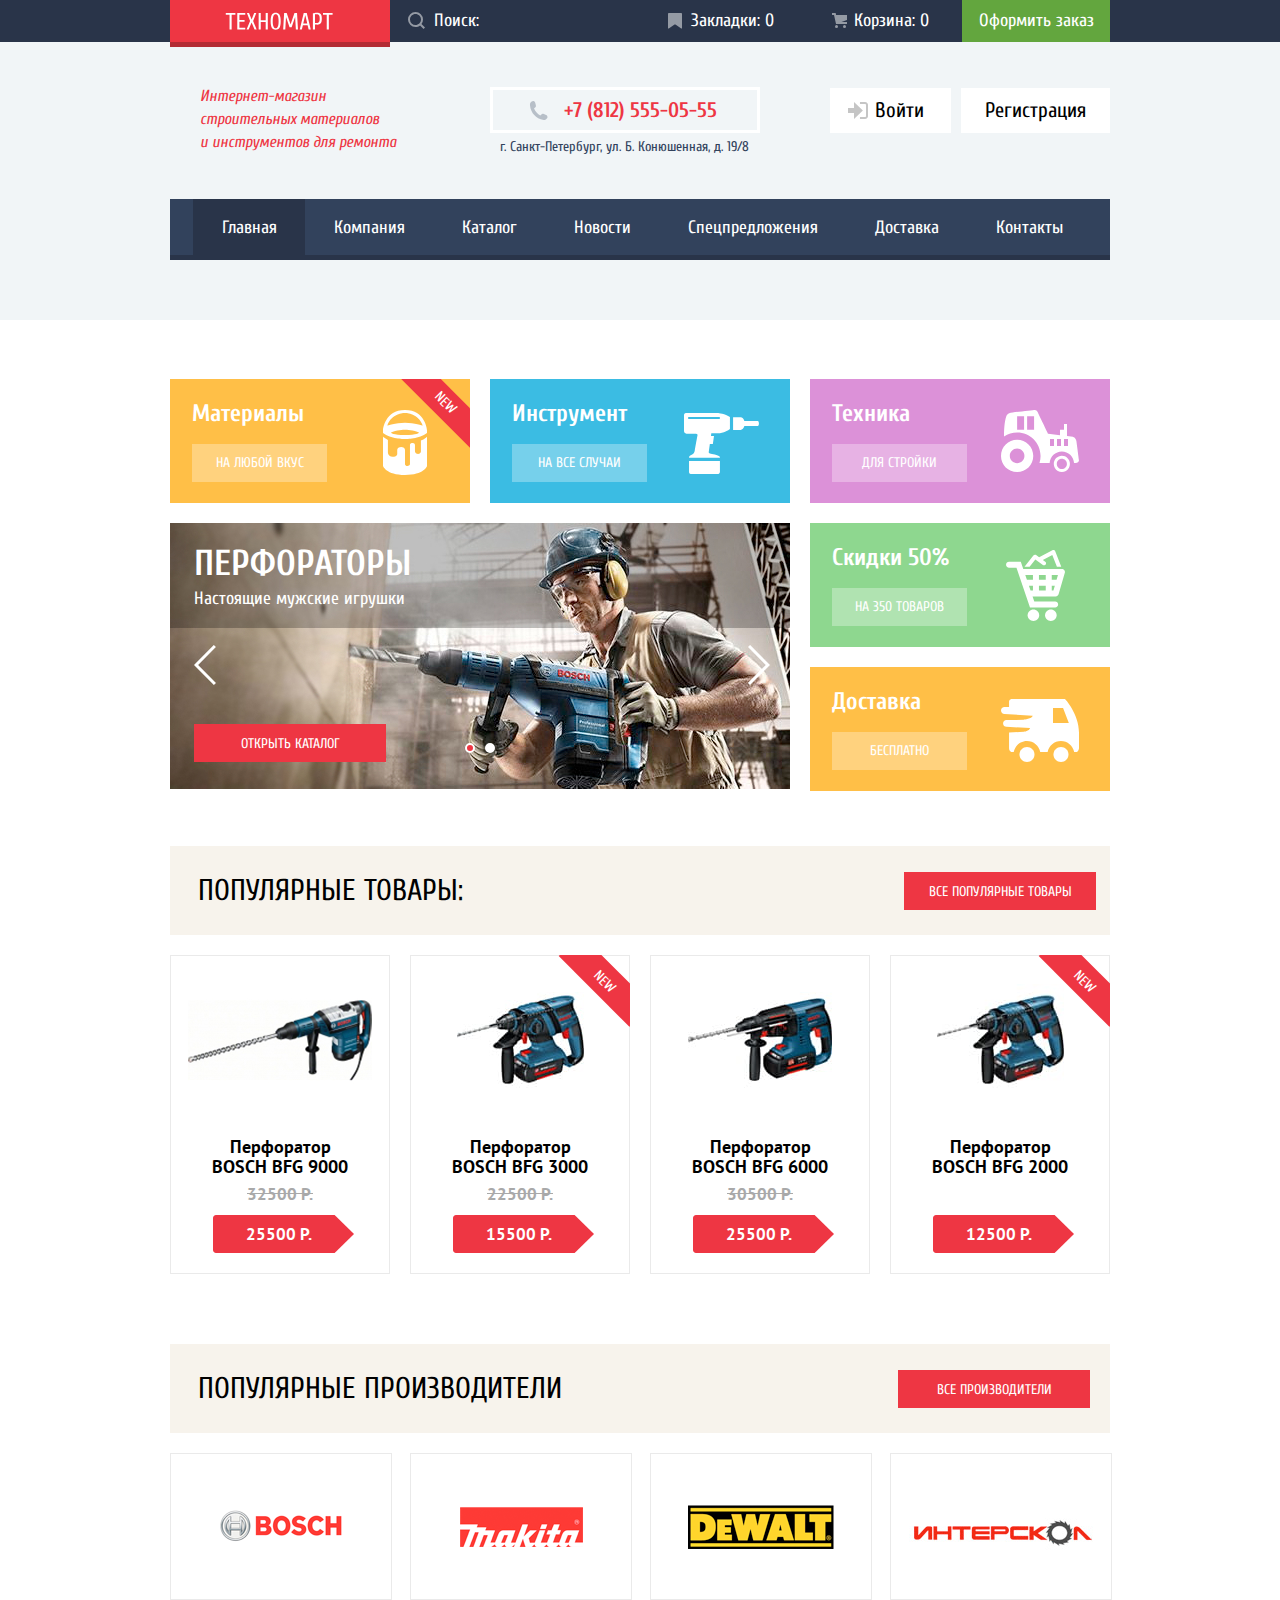
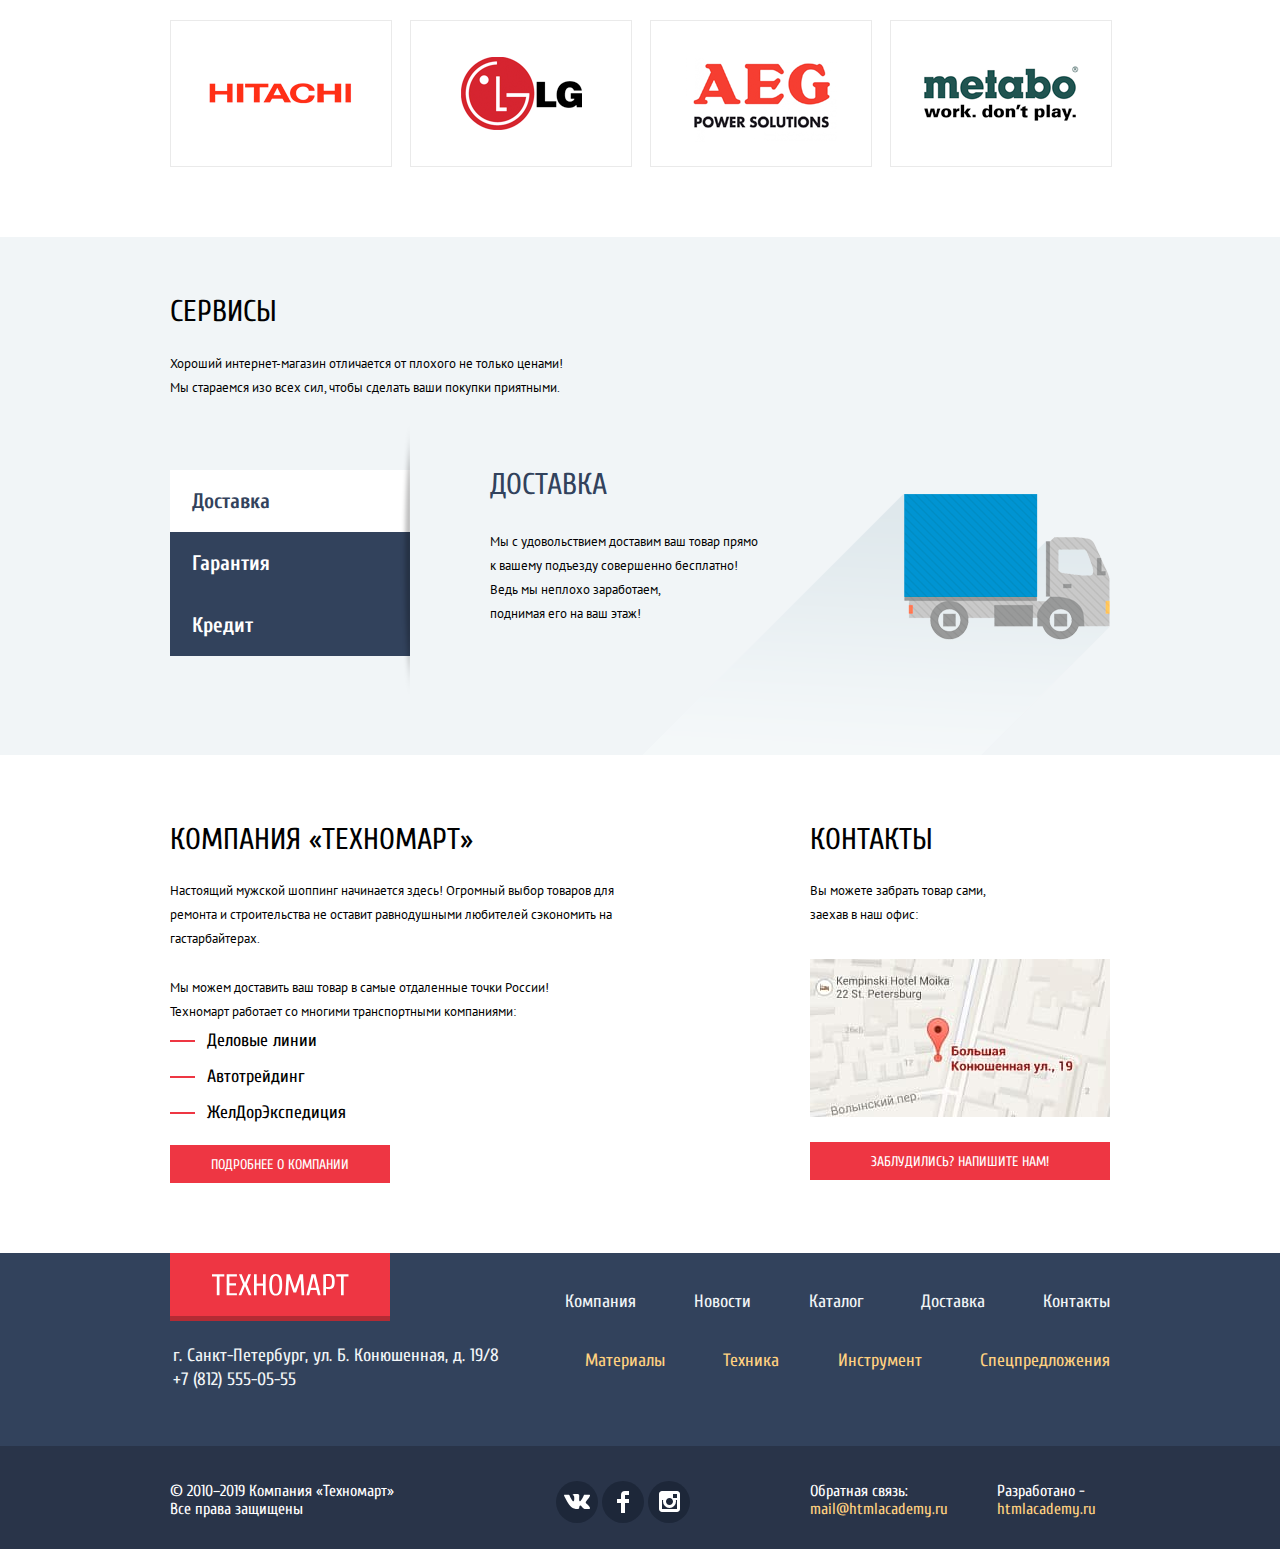
==== commit 71e6fd35: "Готов ко второй проверке" ====
--- a/index.html
+++ b/index.html
@@ -5,7 +5,7 @@
     <title>HTML Academy: Техномарт</title>
     <link href="https://fonts.googleapis.com/css2?family=Cuprum:ital,wght@0,400;0,700;1,400;1,700&family=PT+Sans:ital,wght@0,400;0,700;1,400;1,700&display=swap" rel="stylesheet">    
     <link rel="stylesheet" href="css/normalize.css">
-    <link rel="stylesheet" href="css/styles.css">
+    <link rel="stylesheet" href="css/styles-minimized.css">
   </head>
   <body class="page-body">
     <header class="header">
@@ -417,6 +417,6 @@
           </button>
       </div>
     </section>
-    <script src="js/scripts.js"></script>
+    <script src="js/scripts-minimized.js"></script>
   </body>
 </html>
--- a/css/styles-minimized.css
+++ b/css/styles-minimized.css
@@ -0,0 +1 @@
+:root{--basic-red:#ee3643;--basic-green:#63a63e;--basic-grey:#32425c;--basic-dark-grey:#293449;--basic-extra-dark-grey:#161D29;--basic-super-dark-grey:#1D2739;--basic-light-grey:#c0a1a1;--basic-ultra-light-grey:#e5e5e5;--basic-background:#f1f5f7;--basic-background-cream:#F7F3EC;--basic-border-grey:#EAEAEA;--basic-input-border-grey:#c5c5c5;--basic-input-placeholder-grey:#a9a9a9;--basic-shadow:rgba(0,0,0,0.15);--basic-white:#ffffff;--basic-black:#000000;--basic-pale-yellow:#99896e;--special-yellow:#ffbf47;--special-yellow-hover:#eec16d;--special-yellow-active:#e5b864;--special-extra-light-yellow:#ffd27e;--special-blue:#3bbce3;--special-light-blue:#76d0eb;--special-blue-hover:#31a5c9;--special-blue-active:#247f9b;--special-lilac:#dc91d8;--special-light-lilac:#e7b2e4;--special-lilac-hover:#be7bbb;--special-lilac-active:#9c649a;--special-light-green:#8ed78f;--special-extra-light-green:#b0e3b1;--special-light-green-hover:#73b174;--special-light-green-active:#558656;--special-light-yellow:#ffd180;--success:#5fbb2d;--warning:#ffbf47;--error:#ba2732;--logo-bottom:#b32b34;--green-active:#518534;--green-bottom:#363715}body{min-width:960px;padding:0;font-family:"PT Sans",Arial,sans-serif;font-size:13px;line-height:24px;color:var(--basic-black);background-color:var(--basic-white)}a{text-decoration:none}img{max-width:100%;height:auto}.page{height:100%}.page-body{display:grid;grid-template-rows:min-content 1fr min-content;column-gap:0;align-content:start;min-height:100%}.container{width:940px;margin:0 auto;padding:0 10px}.visually-hidden:not(:focus):not(:active),input[type="checkbox"].visually-hidden,input[type="radio"].visually-hidden{position:absolute;width:1px;height:1px;margin:-1px;border:0;padding:0;white-space:nowrap;clip-path:inset(100%);clip:rect(0 0 0 0);overflow:hidden}.header{min-height:320px;background-color:var(--basic-background)}.header-top{margin-bottom:42px;color:var(--basic-white);background-color:var(--basic-dark-grey)}.header-top-layout{display:flex;flex-wrap:wrap;justify-content:space-between;min-height:42px}.header-center-layout{display:flex;flex-wrap:wrap;justify-content:space-between;margin-bottom:40px}.header-logo-positioner{position:relative;width:220px}.logo{position:absolute;display:block;box-sizing:border-box;height:47px;padding-top:12px;padding-right:57px;padding-bottom:12px;padding-left:55px;background-color:var(--basic-red);border-bottom:5px solid var(--logo-bottom)}.logo[href]:active{background-color:var(--error)}.header-top-link{position:relative;display:block;margin:0;padding:0;padding-top:9px;padding-bottom:9px}.header-top-link,.header-search-label{font-family:"Cuprum",Arial,sans-serif;font-size:18px;line-height:24px;color:var(--basic-white)}.header-top-link:active{background-color:var(--basic-extra-dark-grey);opacity:0.5}.product-cart{background-color:var(--basic-red)}.product-cart:active{background-color:var(--error)}.header-search{position:relative;display:flex;flex-grow:1;justify-content:space-between;flex-direction:row-reverse;min-width:245px}.header-search-label{position:relative;display:block;width:50px}.header-search-label svg{position:absolute;top:12px;left:18px;opacity:0.5}.header-search:hover svg{opacity:1}.search-field{width:100%;font-family:"Cuprum",Arial,sans-serif;font-size:18px;line-height:24px;color:var(--basic-white);border:none;background-color:var(--basic-dark-grey)}.search-field::-webkit-input-placeholder{font-family:"Cuprum",Arial,sans-serif;font-size:18px;line-height:24px;color:var(--basic-white);opacity:1}.search-field:-moz-placeholder{font-family:"Cuprum",Arial,sans-serif;font-size:18px;line-height:24px;color:var(--basic-white);opacity:1}.search-field::-moz-placeholder{font-family:"Cuprum",Arial,sans-serif;font-size:18px;color:var(--basic-white);opacity:1}.search-field[placeholder]{font-family:"Cuprum",Arial,sans-serif;font-size:18px;line-height:24px;color:var(--basic-white);opacity:1}.search-field:focus{color:var(--basic-black);background-color:var(--basic-white);outline:none;border:none}.search-field:focus ~ .header-search-label{background-color:var(--basic-white)}.search-field:focus ~ .header-search-label path{fill:var(--basic-red)}.header-search button{display:none}.header-link-bookmarks{flex-grow:1;padding-left:40px;margin-right:10px}.header-link-bookmarks::before{content:"";position:absolute;top:13px;left:17px;width:16px;height:18px;background-image:url(../img/svg/icon-bookmark.svg);background-repeat:no-repeat;background-position:0 0;opacity:0.5}.header-link-bookmarks:hover::before{opacity:1}.header-link-bookmarks:active::before{opacity:0.5}.header-link-cart{flex-grow:1;padding-left:37px}.header-link-cart::before{content:"";position:absolute;top:13px;left:15px;width:17px;height:17px;background-image:url(../img/svg/icon-cart.svg);background-repeat:no-repeat;background-position:0 0;opacity:0.5}.header-link-cart:hover::before{opacity:1}.header-link-cart:active::before{opacity:0.5}.header-top-link.filled{background-color:var(--basic-red)}.header-top-link.filled:active{background-color:var(--error)}.order{flex-grow:1;min-width:120px;text-align:center;background-color:var(--basic-green)}.order:hover{background-color:var(--success)}.order:active{background-color:var(--basic-green)}.header-desc{width:200px;margin:0;margin-left:30px;margin-right:40px;padding:0;padding-top:1px;font-family:"Cuprum",Arial,sans-serif;font-size:16px;line-height:23px;font-style:italic;color:var(--basic-red)}.header-tel{position:relative;display:block;box-sizing:border-box;min-width:270px;min-height:40px;padding:0;padding-left:71px;padding-top:5px;padding-bottom:5px;margin:0;margin-top:3px;margin-bottom:2px;font-family:"Cuprum",Arial,sans-serif;font-size:21px;line-height:30px;font-weight:bold;color:var(--basic-red);border:3px solid var(--basic-white)}.header-tel:active{color:var(--error)}.header-tel::before{content:"";position:absolute;top:11px;left:36px;width:19px;height:19px;background-image:url(../img/svg/icon-phone.svg);background-position:0 0;background-repeat:no-repeat}.header-address{max-width:270px;margin:0;padding:0;padding-left:10px;font-family:"Cuprum",Arial,sans-serif;font-size:14px;line-height:24px;color:var(--basic-grey)}.header-user-navigation{display:flex;justify-content:flex-end;min-width:300px;margin:0;padding:0;padding-top:4px;list-style:none}.header-user-navigation-link{display:block;margin:0;padding:0;font-family:"Cuprum",Arial,sans-serif;font-size:21px;line-height:21px;color:var(--basic-black);background-color:var(--basic-white)}.header-user-navigation-link:hover{color:var(--basic-red)}.header-user-navigation-link:active{color:var(--basic-light-grey)}.header-user-link-enter{position:relative;padding-left:45px;padding-top:12px;padding-right:27px;padding-bottom:12px;margin-right:10px}.header-user-link-enter::before{content:"";position:absolute;top:14px;left:18px;width:24px;height:19px;background-image:url(../img/svg/icon-login.svg);background-repeat:no-repeat;background-position:0 0}.header-user-link-registration{padding-left:24px;padding-top:12px;padding-right:24px;padding-bottom:12px}.catalog-user-navigation{display:flex;flex-direction:column;flex-wrap:wrap;width:300px;margin:0}.catalog-user-profile{display:flex;flex-wrap:nowrap;justify-content:space-between;list-style:none;background-color:var(--basic-white);min-width:300px;margin:0;margin-top:3px;margin-bottom:5px;padding:0;padding-top:12px;padding-bottom:6px}.catalog-user-profile-enter{position:relative;display:block;margin:0;padding:0;padding-left:57px;font-family:"Cuprum",Arial,sans-serif;font-size:21px;line-height:21px;color:var(--basic-black)}.catalog-user-profile-enter svg{position:absolute;left:15px;top:1px}.catalog-user-profile-enter:hover path,.catalog-user-profile-enter:focus path{fill:var(--basic-grey)}.catalog-user-profile-enter:active{color:var(--basic-light-grey)}.catalog-user-profile-enter:active path{fill:var(--basic-light-grey)}.catalog-user-profile-exit{display:block;margin:0;margin-top:2px;margin-right:17px}.catalog-user-profile-exit:hover path,.catalog-user-profile-exit:focus path{fill:var(--basic-grey)}.catalog-user-profile-exit:active,.catalog-user-profile-exit:active path{fill:var(--basic-light-grey)}.nolist{list-style:none}.catalog-user-links{display:flex;margin:0;padding:0;padding-left:45px}.catalog-user-links a{font-family:"Cuprum",Arial,sans-serif;font-size:16px;line-height:18px;color:var(--basic-grey)}.catalog-user-links a:hover{color:var(--basic-red)}.catalog-user-links a:active{color:var(--basic-light-grey)}.catalog-user-link-order{margin:0;margin-right:30px}.header-navigation{box-sizing:border-box;width:940px;min-height:60px;margin:0;margin-bottom:60px;background-color:var(--basic-grey);border-bottom:5px solid var(--basic-dark-grey)}.header-site-navigation{display:flex;flex-wrap:wrap;justify-content:space-around;list-style:none;padding:0;padding-left:23px;padding-right:19px;margin:0}.header-site-navigation li{flex-grow:1;text-align:center}.header-site-navigation a{display:block;padding:0;padding-top:17px;padding-bottom:15px;padding-left:10px;padding-right:10px;font-family:"Cuprum",Arial,sans-serif;font-size:18px;line-height:24px;color:var(--basic-white)}.header-navigation a:hover{background-color:var(--basic-dark-grey)}.header-navigation a:active{color:var(--basic-light-grey);background-color:var(--basic-super-dark-grey)}.header-navigation-current a:not([href]){color:var(--basic-white);background-color:var(--basic-dark-grey)}.promo{display:grid;gap:20px;grid-template-columns:300px 300px 300px;grid-template-rows:auto auto auto;padding:0;padding-top:59px;margin:0;margin-bottom:55px}.promo-item{min-height:123px}.promo-item-materials{position:relative;grid-column-start:1;grid-column-end:2;grid-row-start:1;grid-row-end:2;overflow:hidden}.promo-item-tool{grid-column-start:2;grid-column-end:3;grid-row-start:1;grid-row-end:2}.promo-item-technic{grid-column-start:3;grid-column-end:4;grid-row-start:1;grid-row-end:2}.promo-item-discount{grid-column-start:3;grid-column-end:4;grid-row-start:2;grid-row-end:3}.promo-item-delivery{grid-column-start:3;grid-column-end:4;grid-row-start:3;grid-row-end:4}.slider{grid-column-start:1;grid-column-end:3;grid-row-start:2;grid-row-end:4}.promo-item h3{margin:0;margin-top:25px;margin-left:22px;margin-bottom:20px;font-family:"Cuprum",Arial,sans-serif;font-size:24px;line-height:20px;color:var(--basic-white)}.promo-item-button{display:block;width:135px;margin:0;margin-left:22px;margin-bottom:21px;padding:0;padding-top:10px;padding-bottom:10px;font-family:"Cuprum",Arial,sans-serif;font-size:14px;line-height:18px;text-transform:uppercase;text-align:center;color:var(--basic-white)}.promo-item-materials{background-color:var(--special-yellow);background-image:url(../img/svg/paint-can1.svg);background-repeat:no-repeat;background-position:213px 31px}.item-materials-button{background-color:var(--special-extra-light-yellow)}.item-materials-button:hover{background-color:var(--special-yellow-hover)}.item-materials-button:active{background-color:var(--special-yellow-active)}.promo-item-tool{background-color:var(--special-blue);background-image:url(../img/svg/drill-icon.svg);background-repeat:no-repeat;background-position:194px 34px}.item-tool-button{background-color:var(--special-light-blue)}.item-tool-button:hover{background-color:var(--special-blue-hover)}.item-tool-button:active{background-color:var(--special-blue-active)}.promo-item-technic{background-color:var(--special-lilac);background-image:url(../img/svg/tractor-icon.svg);background-repeat:no-repeat;background-position:191px 31px}.item-technic-button{background-color:var(--special-light-lilac)}.item-technic-button:hover{background-color:var(--special-lilac-hover)}.item-technic-button:active{background-color:var(--special-lilac-active)}.promo-item-discount{background-color:var(--special-light-green);background-image:url(../img/svg/cart-icon.svg);background-repeat:no-repeat;background-position:196px 26px}.item-discount-button{background-color:var(--special-extra-light-green)}.item-discount-button:hover{background-color:var(--special-light-green-hover)}.item-discount-button:active{background-color:var(--special-light-green-active)}.promo-item-delivery{background-color:var(--special-yellow);background-image:url(../img/svg/car-icon.svg);background-repeat:no-repeat;background-position:191px 32px}.item-delivery-button{background-color:var(--special-extra-light-yellow)}.item-delivery-button:hover{background-color:var(--special-yellow-hover)}.item-delivery-button:active{background-color:var(--special-yellow-active)}.slider{position:relative}.slider-list{list-style:none;margin:0;padding:0}.slide{display:none;box-sizing:border-box;min-height:266px;margin:0;padding:0;padding-top:23px;padding-left:24px;background-color:var(--basic-light-grey)}.slide-current{display:block}.slide h3{margin:0;margin-bottom:5px;padding:0;font-family:"Cuprum",Arial,sans-serif;font-size:36px;line-height:36px;font-weight:bold;text-transform:uppercase;color:var(--basic-white)}.slide p{margin:0;margin-bottom:113px;padding:0;font-family:"Cuprum",Arial,sans-serif;font-size:18px;line-height:24px;color:var(--basic-white)}.slide a{width:192px}.slide-one{background-image:url("../img/perforatorslide.jpg");background-color:var(--basic-grey);background-position:0 0;background-repeat:no-repeat}.slide-two{background-image:url("../img/drills-slider-img.jpg");background-color:var(--basic-grey);background-position:0 0;background-repeat:no-repeat}.slider-controls-middle{position:absolute;top:122px;left:24px;z-index:20;display:flex;justify-content:space-between;width:576px}.slider-controls-middle button{background-color:transparent;border:none;cursor:pointer}.slider-controls-middle-button-left{width:22px;height:40px;background-image:url(../img/svg/icon-left.svg);background-repeat:no-repeat;background-position:0 0}.slider-controls-middle-button-right{width:22px;height:40px;background-image:url(../img/svg/icon-right.svg);background-repeat:no-repeat;background-position:0 0}.slider-controls-bottom{position:absolute;top:220px;left:295px;z-index:25;display:flex;justify-content:space-between;width:30px}.slider-controls-bottom-button{padding:0;width:10px;height:10px;background-color:var(--basic-white);border:2px solid var(--basic-white);border-radius:50%;cursor:pointer}.slider-controls-bottom-current{background-color:var(--basic-red)}.popular-products{display:grid;grid-template-columns:940px;grid-template-rows:89px auto;gap:20px;margin:0;margin-bottom:70px}.popular-products-list{display:grid;grid-template-columns:220px 220px 220px 220px;grid-template-rows:auto;gap:20px;margin:0;padding:0;list-style:none}.popular-products-list li{position:relative}.popular-products-title-wrap{display:flex;flex-wrap:wrap;justify-content:space-between;align-items:center;background-color:var(--basic-background-cream)}.popular-products-title-wrap a{width:192px;margin-right:14px}.popular-products-title-wrap h2{margin:0;margin-left:28px;padding:0;font-family:"Cuprum",Arial,sans-serif;font-weight:normal;font-size:30px;line-height:30px;text-transform:uppercase;color:var(--basic-black)}.popular-manufacturers{display:grid;gap:20px;grid-template-columns:940px;grid-template-rows:89px auto;margin:0;margin-bottom:70px}.popular-manufacturers-title-wrap{display:flex;flex-wrap:wrap;justify-content:space-between;align-items:center;background-color:var(--basic-background-cream)}.popular-manufacturers-title-wrap h2{margin:0;margin-left:28px;padding:0;font-family:"Cuprum",Arial,sans-serif;font-size:30px;line-height:30px;font-weight:normal;text-transform:uppercase;color:var(--basic-black)} .popular-manufacturers-title-wrap a{width:192px;margin-right:20px}.popular-manufacturers-list{display:grid;grid-template-columns:220px 220px 220px 220px;gap:20px;margin:0;padding:0;list-style:none}.popular-manufacturers-list li:hover{box-shadow:0 0 10px 3px var(--basic-ultra-light-grey)}.popular-manufacturers-list li:active{opacity:0.5}.popular-manufacturers-list a{display:flex;justify-content:center;align-items:center;width:220px;height:145px;margin:0;padding:0;object-fit:contain;background-color:var(--basic-white);border:1px solid var(--basic-border-grey)}.services{margin:0;margin-bottom:70px;background-color:var(--basic-background)}.services-wrap{display:grid;grid-template-columns:240px 620px;row-gap:70px;column-gap:80px;grid-template-rows:auto}.services-desc{grid-column-start:1;grid-column-end:-1;grid-row-start:1;grid-row-end:2;padding-top:35px}.services-desc p{width:400px}.services h2{font-family:"Cuprum",Arial,sans-serif;font-size:30px;line-height:30px;font-weight:normal;text-transform:uppercase;color:var(--basic-black)}.services h3{margin:0;margin-bottom:30px;padding:0;font-family:"Cuprum",Arial,sans-serif;font-size:30px;line-height:30px;font-weight:normal;text-transform:uppercase;color:var(--basic-grey)}.services p{margin:0;padding:0;font-family:"PT Sans",Arial,sans-serif;font-size:13px;line-height:24px;color:var(--basic-black)}.services-type-list{position:relative;grid-column-start:1;grid-column-end:2;grid-row-start:2;grid-row-end:3;margin:0;padding:0;list-style:none}.services-type-list::after{content:"";position:absolute;top:-50px;right:0;width:10px;height:280px;background-image:url(../img/services-border.png);background-repeat:no-repeat;background-position:0 0}.service-type{width:100%;margin:0;padding:0;padding-left:22px;padding-top:16px;padding-bottom:16px;font-family:"Cuprum",Arial,sans-serif;font-size:21px;line-height:30px;font-weight:bold;text-align:left;color:var(--basic-white);background-color:var(--basic-grey);border:none;cursor:pointer}.service-type:hover,.service-type:focus{background-color:var(--basic-dark-grey);outline:none}.service-type-selected{color:var(--basic-grey);background-color:var(--basic-white)}.service-type-selected:hover,.service-type-selected:focus{background-color:var(--basic-white)}.services-items-list{grid-column-start:2;grid-column-end:-1;grid-row-start:2;grid-row-end:3;margin:0;padding:0}.service{position:relative;min-height:285px;list-style:none}.delivery-service{display:none}.delivery-service-show{display:block;background-image:url(../img/delivery-truck.png);background-repeat:no-repeat;background-position:bottom right}.delivery-service p{width:275px}.guarantee-service{display:none}.guarantee-service-show{display:block;background-image:url(../img/guarantee-medal.png);background-repeat:no-repeat;background-position:bottom right}.guarantee-service h3{margin-bottom:25px}.guarantee-service p{width:320px}.credit-service{display:none}.credit-service-show{display:block;background-image:url("../img/credit-slip.png");background-repeat:no-repeat;background-position:bottom right}.credit-service p{width:280px;margin-bottom:28px}.credit-service a{width:195px;border-radius:2px}.breadcrumbs{display:flex;justify-content:flex-start;flex-wrap:wrap;list-style:none;text-transform:uppercase;margin:0;padding:20px 0}.breadcrumbs a{display:block;margin:0;padding:0;font-family:"PT Sans",Arial,sans-serif;font-size:13px;line-height:18px;color:var(--basic-black)}.breadcrumbs a[href]:active{opacity:0.5}.breadcrumbs-main{position:relative;padding-right:30px}.breadcrumbs-main-link{width:14px;height:100%;padding-left:15px}.breadcrumbs-main-link::before{content:"";position:absolute;left:0;top:3px;width:14px;height:12px;background-image:url(../img/svg/icon-home.svg);background-repeat:no-repeat;background-position:0 0}.breadcrumbs-main::after{content:"";position:absolute;left:30px;top:2px;width:8px;height:12px;background-image:url(../img/svg/icon-right-small.svg);background-repeat:no-repeat;background-position:0 0}.breadcrumbs-catalog{position:relative;margin-left:12px;padding-right:25px}.breadcrumbs-catalog::after{content:"";position:absolute;left:69px;top:2px;width:8px;height:12px;background-image:url(../img/svg/icon-right-small.svg);background-repeat:no-repeat;background-position:0 0}.breadcrumbs-instrument{position:relative;margin-left:15px;padding-right:25px}.breadcrumbs-instrument::after{content:"";position:absolute;left:97px;top:2px;width:8px;height:12px;background-image:url(../img/svg/icon-right-small.svg);background-repeat:no-repeat;background-position:0 0}.breadcrumbs-perforators{margin-left:17px}.catalog-wrapper{display:flex;justify-content:space-between;margin-bottom:60px}.price-filter,.manufacturer-filter,.power-options-filter{border:none}.price-filter-controls{position:relative;padding-left:25px;padding-top:39px;padding-bottom:39px;margin-bottom:10px;background-color:var(--basic-background-cream);border-radius:3px}.price-filter-scale{width:175px;height:2px;background-color:var(--basic-light-grey)}.price-filter-bar{width:84%;height:100%;background-color:var(--success)}.price-filter-toggle{position:absolute;top:29px;left:0;width:4px;height:4px;padding:0;border:8px solid var(--basic-white);background-color:var(--basic-light-grey);border-radius:50%;box-shadow:0 2px 1px 0 var(--basic-light-grey);cursor:pointer}.price-filter-toggle-min{left:18px}.price-filter-toggle-max{left:160px}.price-filter-outputs{display:flex;justify-content:space-between;margin-bottom:25px;font-family:"PT Sans",Arial,sans-serif;font-size:17px;line-height:18px;color:var(--basic-black)}.price-filter-outputs label{font-family:inherit;font-size:inherit;text-transform:uppercase}.price-filter-outputs input{box-sizing:border-box;width:95px;padding:0;padding-left:10px;padding-top:10px;padding-bottom:10px;text-align:center;font-family:inherit;font-size:inherit;outline:none;border:none;background-color:var(--basic-background-cream);border-radius:3px}.filter-subtitle{padding-top:8px;padding-bottom:9px;padding-left:18px;margin-bottom:15px}.price-filter{padding:0;margin-bottom:15px;border-bottom:1px solid var(--basic-light-grey)}.price-filter legend{margin:0;margin-bottom:10px}.manufacturer-filter{margin:0;margin-bottom:18px;padding:0;padding-bottom:6px;border-bottom:1px solid var(--basic-light-grey)}.manufacturer-filter legend{margin:0;margin-left:2px;margin-bottom:18px}.manufacturer-filter ul{margin:0;padding:0}.power-options-filter{margin:0;margin-bottom:15px;padding:0}.power-options-filter legend{margin:0;margin-left:2px;margin-bottom:24px}.power-options-filter ul{margin:0;padding:0}.catalog-title-section{display:flex;flex-wrap:wrap;justify-content:left;margin-bottom:20px}.catalog-page-title{order:1;width:940px;margin:0;padding:30px;font-family:"Cuprum",Arial,sans-serif;font-size:30px;font-weight:normal;line-height:30px;text-transform:uppercase;color:var(--basic-grey);background-color:var(--basic-background)}.catalog-products{width:700px}.catalog-products-sorting,.filter-subtitle{background-color:var(--basic-background-cream);border-radius:2px}.catalog-products-sorting{display:flex;justify-content:space-between;align-items:center;margin:0;margin-bottom:28px;padding:8px 20px}.section-subtitle{display:block;font-family:"PT Sans",Arial,sans-serif;font-size:13px;line-height:18px;text-transform:uppercase;color:var(--basic-black)}.sorting-buttons{display:flex;justify-content:space-between;min-width:440px}.sorting-buttons-layout{display:flex;flex-wrap:wrap;justify-content:space-between;min-width:355px}.sorting-button-icon-layout{display:flex;flex-wrap:wrap;justify-content:space-between;min-width:40px}.sorting-buttons button{margin:0;padding:0}.sorting-button{font-family:"PT Sans",Arial,sans-serif;font-size:13px;line-height:18px;text-transform:uppercase;color:var(--basic-light-grey);background-color:var(--basic-background-cream);border:none;border-bottom:1px dotted var(--basic-red)}.sorting-button:hover,.sorting-button:focus{font-family:"PT Sans",Arial,sans-serif;font-size:13px;line-height:18px;color:var(--basic-black);text-transform:uppercase;border-bottom:1px solid var(--basic-red);outline:none;cursor:pointer}.sorting-button:focus{outline:auto}.sorting-button:active{font-family:"PT Sans",Arial,sans-serif;font-size:13px;line-height:18px;color:var(--basic-red);text-transform:uppercase}.sorting-button-selected{font-family:"PT Sans",Arial,sans-serif;font-size:13px;line-height:18px;color:var(--basic-red);text-transform:uppercase;background-color:var(--basic-background-cream);border:none}.sorting-button-selected:hover{outline:none;color:var(--basic-red);border:none}.sorting-button-selected:focus{outline:auto;color:var(--basic-red);border:none}.sorting-button-icon{border:none;background-color:inherit} .sorting-button-icon path{fill:var(--basic-light-grey)}.sorting-button-icon:hover path,.sorting-button-icon:focus path{fill:var(--basic-black)}.sorting-button-icon:hover{cursor:pointer}.sorting-button-icon-selected{border:none;background-color:inherit} .sorting-button-icon-selected:hover{cursor:pointer}.sorting-button-icon-selected path{fill:var(--basic-red)}.catalog-filter{width:220px}.catalog-filter legend{font-family:"PT Sans",Arial,sans-serif;font-size:17px;line-height:30px;font-weight:bold;text-transform:uppercase;color:var(--basic-black)}.filter-option{font-family:"PT Sans",Arial,sans-serif;font-size:15px;line-height:19px;text-transform:uppercase;list-style:none}.filter-option label{position:relative;display:block;padding-left:36px;cursor:pointer;user-select:none}.filter-checkbox{margin:0;margin-bottom:20px}.checkbox{position:absolute;top:0;left:0;width:27px;height:23px;background-color:transparent;background-image:url(../img/svg/checkbox-off.svg);background-repeat:no-repeat;background-position:0 0}.filter-input-checkbox:checked + label .checkbox{background-image:url(../img/svg/checkbox-on.svg)}.filter-input-checkbox:hover + label .checkbox{background-image:url(../img/svg/checkbox-off-dark.svg)}.filter-input-checkbox:focus + label .checkbox{outline:auto}.filter-input-checkbox:checked:hover + label .checkbox,.filter-input-checkbox:checked:active + label .checkbox{background-image:url(../img/svg/checkbox-on-dark.svg)}.filter-input-checkbox:disabled:hover + label .checkbox{background-image:url(../img/svg/checkbox-off.svg)}.filter-input-checkbox:checked:disabled:hover + label .checkbox{background-image:url(../img/svg/checkbox-on.svg)}.filter-input-checkbox:disabled + label{opacity:0.5;cursor:default}.filter-radio{margin:0;margin-bottom:22px}.radio{position:absolute;top:0;left:0;width:25px;height:25px;background-color:transparent;background-image:url(../img/svg/radio-off.svg);background-repeat:no-repeat;background-position:0 0}.filter-input-radio:checked + label .radio{background-image:url(../img/svg/radio-on.svg)}.filter-input-radio:hover + label .radio{background-image:url(../img/svg/radio-off-dark.svg)}.filter-input-radio:focus + label .radio{outline:auto}.filter-input-radio:checked:hover + label .radio,.filter-input-radio:checked:active + label .radio{background-image:url(../img/svg/radio-on-dark.svg)}.filter-input-radio:disabled:hover + label .radio{background-image:url(../img/svg/radio-off.svg)}.filter-input-radio:checked:disabled:hover + label .radio{background-image:url(../img/svg/radio-on.svg)}.filter-input-radio:disabled + label{opacity:0.5;cursor:default}.filter-submit-button{width:220px;padding-top:10px;padding-bottom:10px;font-family:"PT Sans",Arial,sans-serif;font-size:13px;line-height:18px;text-transform:uppercase;background-color:var(--basic-white);border:none;border:1px solid var(--basic-ultra-light-grey)}.filter-submit-button:hover{border:1px solid var(--basic-input-border-grey)}.filter-submit-button:active{border:1px solid var(--basic-red)}.catalog-product-layout{display:grid;grid-template-columns:220px 220px 220px;row-gap:18px;column-gap:20px;margin:0;margin-bottom:48px;padding:0;list-style:none}.catalog-product-layout li{margin:0;padding:0}.product-item{position:relative;overflow:hidden}.new-product::after{content:"NEW";transform:rotate(45deg);position:absolute;top:10px;left:145px;z-index:10;width:100px;padding:0;padding-top:8px;padding-bottom:5px;font-family:"Cuprum",Arial,sans-serif;font-size:14px;line-height:18px;color:var(--basic-white);text-transform:uppercase;text-align:center;background-color:var(--basic-red)}.product-item-link{position:relative;display:flex;flex-direction:column;align-items:center;box-sizing:border-box;width:220px;height:100%;margin:0;padding:0;border:1px solid var(--basic-border-grey);overflow:hidden}.product-item:hover,.product-item-link:focus{box-shadow:0 0 10px 3px var(--basic-ultra-light-grey);outline:none}.product-item-top{display:flex;flex-direction:column;align-items:center;margin:0;margin-bottom:8px;padding:0}.product-img{display:flex;order:-1;justify-content:center;align-items:center;width:185px;height:165px;margin:0;margin-top:1px;margin-bottom:15px;padding:0;object-fit:contain;background-color:var(--basic-white)}.product-item-link h3{max-width:160px;padding:0;margin:0;font-family:"PT Sans",Arial,sans-serif;font-size:18px;line-height:20px;font-weight:bold;text-align:center;color:var(--basic-black)}.product-item-buttons{position:absolute;top:38px;left:10px;display:none}.product-item:hover .product-item-buttons{display:block}.product-item-link:focus + .product-item-buttons{display:block}.product-item-buttons-wrapper{display:flex;flex-direction:column;align-items:center;width:195px;min-height:136px;background-color:var(--basic-white)}.product-item-buttons button{width:135px;font-family:"Cuprum",Arial,sans-serif;font-size:14px;line-height:18px;text-transform:uppercase;border-radius:2px;cursor:pointer}.add-to-cart{position:relative;padding:0;padding-top:10px;padding-bottom:8px;margin-bottom:10px;color:var(--basic-white);background-color:var(--basic-green);border:none;border-bottom:3px solid var(--green-bottom)}.add-to-cart:hover,.add-to-cart:focus{background-color:var(--success);outline:none}.add-to-cart:active{background-color:var(--green-active)}.add-to-cart-styler{display:block;padding-left:15px}.add-to-cart-styler::before{content:"";position:absolute;top:10px;left:30px;width:15px;height:15px;background-image:url(../img/svg/icon-cart.svg);background-repeat:no-repeat;background-position:0 0;opacity:0.5}.add-to-bookmarks{padding-top:8px;padding-bottom:6px;color:var(--basic-grey);background-color:var(--basic-white);border:3px solid var(--basic-green)}.add-to-bookmarks:hover,.add-to-bookmarks:focus{color:var(--basic-grey);border-color:var(--basic-grey);outline:none}.add-to-bookmarks:active{color:var(--basic-light-grey);border-color:var(--basic-light-grey)}.product-item-price{display:flex;flex-direction:column;margin:0;margin-bottom:20px;padding:0}.price{font-family:"PT Sans",Arial,sans-serif;font-size:17px;line-height:18px;font-weight:bold}.old-price{display:block;min-height:18px;margin:0;margin-bottom:12px;text-decoration:line-through;text-align:center;color:var(--basic-input-placeholder-grey)}.current-price-wrap{display:flex;justify-content:center;align-items:center;min-width:141px;min-height:38px;margin:0;margin-left:6px;background-image:url(../img/svg/current-price-bg.svg);background-repeat:no-repeat;background-position:0 0}.current-price{display:block;min-width:75px;color:var(--basic-white);background-color:var(--basic-red)}.new-promo-product{display:block;transform:rotate(45deg);position:absolute;top:10px;left:225px;width:100px;padding:0;padding-top:5px;padding-bottom:5px;font-family:"Cuprum",Arial,sans-serif;font-size:14px;line-height:18px;text-transform:uppercase;text-align:center;color:var(--basic-white);background-color:var(--basic-red)}.pagination{display:flex;justify-content:left}.pagination-button{min-width:38px;margin:0;margin-right:10px;padding-top:9px;padding-bottom:9px;font-family:"PT Sans",Arial,sans-serif;font-size:13px;line-height:18px;text-transform:uppercase;text-align:center;border-radius:2px;border:none;cursor:pointer}.pagination-button-enabled{color:var(--basic-black);background-color:var(--basic-white);border:1px solid var(--basic-ultra-light-grey)}.pagination-button-enabled:hover,.pagination-button-enabled:focus{border-color:var(--basic-input-border-grey);outline:none}.pagination-button-enabled:active{border-color:var(--basic-red)}.pagination-button-disabled{color:var(--basic-white);background-color:var(--basic-red);outline:none;cursor:auto;user-select:none}.pagination-button-next-page{min-width:140px}.index-columns{display:flex;justify-content:space-between;margin:0;margin-bottom:70px}.index-columns h2{margin:0;margin-bottom:24px;font-family:"Cuprum",Arial,sans-serif;font-size:30px;font-weight:normal;line-height:30px;text-transform:uppercase;color:var(--basic-black)}.index-columns p{font-family:"PT Sans",Arial,sans-serif;font-size:13px;line-height:24px;color:var(--basic-black)}.about-column{width:460px}.about-company-info{margin:0;margin-bottom:25px}.about-delivery-info{width:400px;margin:0;margin-bottom:5px}.about-transport-companies{margin:0;margin-bottom:20px;padding:0;list-style:none}.transport-company-name{position:relative;margin:0;margin-bottom:12px;padding:0;padding-left:37px}.transport-company-name::before{content:"";position:absolute;top:11px;left:0;width:25px;height:2px;background-color:var(--basic-red)}.about-column li{font-family:"Cuprum",Arial,sans-serif;font-size:18px;line-height:24px;color:var(--basic-black)} .about-column-button{width:220px;margin:0;margin-bottom:70px}.address-column{width:300px}.address-column-map{display:block;margin:0;margin-bottom:17px}.address-column-info{width:180px;margin:0;margin-bottom:32px}.address-column-button{width:300px}.regular-button{display:block;margin:0;padding:0;padding-top:11px;padding-bottom:9px;font-family:"Cuprum",Arial,sans-serif;font-size:14px;line-height:18px;text-transform:uppercase;text-align:center;background-color:var(--basic-red);color:var(--basic-white)}.regular-button:active{background-color:var(--error)}.product-description{margin:0;background-color:var(--basic-background)}.product-description-wrapper{padding-top:60px;padding-bottom:70px}.product-description h2{margin:0;margin-bottom:17px;padding:0;font-family:"Cuprum",Arial,sans-serif;font-size:30px;font-weight:normal;line-height:40px;text-transform:uppercase;color:var(--basic-black)}.product-description p{padding:0;margin:0;font-family:"PT Sans",Arial,sans-serif;font-size:13px;line-height:24px;color:var(--basic-black)}.footer{background-color:var(--basic-grey)}.footer-top{display:flex;flex-wrap:wrap;justify-content:space-between}.footer-logo{display:block;box-sizing:border-box;width:220px;height:68px;margin:0;margin-bottom:22px;text-align:center;background-color:var(--basic-red);border-bottom:5px solid var(--logo-bottom)}.footer-logo img{padding-top:20px;}.footer-logo[href]:active{background-color:var(--error)}.footer-contacts{order:1;width:330px;margin:0;margin-bottom:54px;padding:0;padding-top:1px;padding-left:3px;font-family:"Cuprum",Arial,sans-serif;font-size:18px;line-height:24px;color:var(--basic-background)}.footer ul{list-style:none}.footer-site-navigation{display:flex;flex-wrap:wrap;justify-content:space-between;width:545px;margin:0;margin-top:37px}.footer-site-navigation a{font-family:"Cuprum",Arial,sans-serif;font-size:18px;line-height:24px;color:var(--basic-background)}.footer-section-navigation{display:flex;flex-wrap:wrap;justify-content:space-between;order:1;width:525px;margin:0;margin-top:6px}.footer-section-navigation a[href]{font-family:"Cuprum",Arial,sans-serif;font-size:18px;line-height:24px;color:var(--special-light-yellow)}.footer-site-navigation a[href]:hover,.footer-section-navigation a:hover{text-decoration:underline}.footer-site-navigation a[href]:active{text-decoration:none;color:var(--basic-light-grey)}.footer-site-navigation-current a{color:var(--basic-light-grey)}.footer-section-navigation a:active{text-decoration:none;color:var(--basic-pale-yellow)}.footer-bottom{background-color:var(--basic-dark-grey)}.footer-bottom-wrapper{display:flex;justify-content:space-between;padding-top:20px;padding-bottom:15px}.copyright{width:240px;font-family:"Cuprum",Arial,sans-serif;font-size:16px;line-height:18px;color:var(--basic-white)}.socials{text-align:center}.social-links{display:flex;flex-wrap:wrap;justify-content:center;width:140px;padding:0;padding-left:26px;padding-top:15px;margin:0}.social-link{display:block;width:42px;height:42px;margin:0;margin-left:2px;margin-right:2px;padding:0;color:var(--basic-white);background-color:var(--basic-super-dark-grey);border-radius:50%}.social-link:hover,.social-link:focus{background-color:var(--basic-red)}.social-link:active{background-color:var(--basic-red)}.vk-link{background-image:url(../img/svg/icon-vk.svg);background-repeat:no-repeat;background-position:center}.facebook-link{background-image:url(../img/svg/icon-fb.svg);background-repeat:no-repeat;background-position:center}.instagram-link{background-image:url(../img/svg/icon-insta.svg);background-repeat:no-repeat;background-position:center}.feedback-developed-wrapper{display:flex;flex-wrap:wrap;justify-content:space-between;width:300px}.developed{margin:0;margin-right:14px}.feedback,.developed{font-family:"Cuprum",Arial,sans-serif;font-size:16px;line-height:18px}.feedback p,.developed p{color:var(--basic-white)}.feedback a,.developed a{color:var(--special-light-yellow)}.feedback a:hover,.developed a:hover{text-decoration:underline}.feedback a:active,.developed a:active{color:var(--error)}.popup-map{position:fixed;top:25%;left:0;right:0;z-index:100;display:none;width:940px;height:440px;margin:auto;background-image:url(../img/big-map.jpg);background-color:var(--basic-grey);background-repeat:no-repeat;background-position:-15px -20px;border-top:7px solid var(--basic-red);box-shadow:0 4px 20px 0 var(--basic-shadow)}.popup-map-show{display:block;animation:bounce 0.6s}.popup-map-positioner{position:relative}.popup-map-close-button{position:absolute;top:10px;left:910px;border:none;width:21px;height:21px;background-image:url(../img/svg/icon-close.svg);background-repeat:no-repeat;background-color:transparent}.popup-map-close-button:hover{cursor:pointer}.popup-added-to-cart{position:fixed;top:25%;left:0;right:0;z-index:100;display:none;margin:auto;width:620px;border-top:7px solid var(--basic-red);background-color:var(--basic-white);box-shadow:0 4px 20px 0 var(--basic-shadow)}.popup-added-to-cart-show{display:block;animation:bounce 0.6s}.added-to-cart-wrapper{position:relative}.popup-added-to-cart p{padding:0;padding-top:66px;padding-bottom:68px;margin:0;font-family:"Cuprum",Arial,sans-serif;font-weight:bold;font-size:24px;line-height:30px;text-align:center}.popup-added-to-cart p::before{content:"";position:absolute;top:47px;left:81px;width:66px;height:66px;background-image:url(../img/svg/icon-mark.svg);background-repeat:no-repeat;background-position:0 0}.popup-added-to-cart-buttons-wrap{display:flex;flex-wrap:wrap;justify-content:center;padding:0;padding-top:37px;padding-bottom:37px;background-color:var(--basic-ultra-light-grey)}.popup-added-to-cart-place-order-button{display:block;width:192px;padding:0;padding-top:11px;padding-bottom:9px;margin:0;margin-left:15px;margin-right:10px;font-family:"Cuprum",Arial,sans-serif;font-size:14px;line-height:18px;text-transform:uppercase;text-align:center;color:var(--basic-white);background-color:var(--basic-red)}.popup-added-to-cart-place-order-button:active{background-color:var(--error)}.popup-added-to-cart-continue-shopping-button{display:block;width:192px;padding:0;padding-top:11px;padding-bottom:9px;margin:0;margin-right:10px;font-family:"Cuprum",Arial,sans-serif;font-size:14px;line-height:18px;text-transform:uppercase;text-align:center;color:var(--basic-black);background-color:var(--basic-white)}.popup-added-to-cart-continue-shopping-button:active{opacity:0.5}.popup-added-to-cart-close-button{position:absolute;top:11px;right:11px;width:21px;height:21px;background-image:url(../img/svg/icon-close.svg);background-color:transparent;background-repeat:no-repeat;background-position:0 0;border:none;cursor:pointer}.feedback-form-popup{position:fixed;top:25%;right:0;left:0;z-index:100;display:none;margin:auto;width:620px;border-top:7px solid var(--basic-red);box-shadow:0 4px 20px 0 var(--basic-shadow);background-color:var(--basic-white)}.feedback-form-popup-show{display:block;animation:bounce 0.6s}.feedback-form-popup-error{animation:shake 0.6s}.feedback-form-wrap{position:relative}.feedback-form{padding-top:40px}.feedback-form-positioner{display:flex;flex-direction:column;align-items:center}.feedback-form-layout{display:grid;column-gap:20px;row-gap:13px;grid-template-columns:220px 220px;grid-template-rows:auto auto}.feedback-form label{display:block;margin-bottom:11px;font-family:"Cuprum",Arial,sans-serif;font-size:18px;line-height:24px;color:var(--basic-black)}.feedback-form input::-webkit-input-placeholder{color:var(--basic-input-placeholder-grey)}.feedback-form input:-moz-placeholder{color:var(--basic-input-placeholder-grey)}.feedback-form input[placeholder]{font-family:"PT Sans",Arial,sans-serif;font-size:13px;line-height:24px;padding-left:10px;color:var(--basic-input-placeholder-grey)}.feedback-form input{border:2px solid var(--basic-input-border-grey);border-radius:2px}.feedback-form-name-field{grid-column-start:1;grid-column-end:2;grid-row-start:1;grid-row-end:2}.feedback-form-name-field input{box-sizing:border-box;width:100%}.feedback-form-email-field{grid-column-start:2;grid-column-end:3;grid-row-start:1;grid-row-end:2}.feedback-form-email-field input{box-sizing:border-box;width:100%}.feedback-form-message-field{grid-column-start:1;grid-column-end:-1;grid-row-start:2;grid-row-end:3;margin-bottom:24px}.feedback-form-message-field textarea::-webkit-input-placeholder{color:var(--basic-input-border-grey)}.feedback-form-message-field textarea:-moz-placeholder{color:var(--basic-input-border-grey)}.feedback-form-message-field textarea[placeholder]{padding-left:10px;font-family:"PT Sans",Arial,sans-serif;font-size:13px;line-height:24px;color:var(--basic-input-placeholder-grey)}.feedback-form-message-field textarea{box-sizing:border-box;width:100%;border:2px solid var(--basic-input-border-grey);border-radius:2px;resize:none}.feedback-form-bottom{display:flex;flex-direction:column;align-items:center;width:100%;padding-top:37px;padding-bottom:37px;background-color:var(--basic-ultra-light-grey)}.feedback-form button{width:460px;border:none;cursor:pointer}.feedback-form-close-button{position:absolute;top:11px;right:11px;width:21px;height:21px;background-color:inherit;background-image:url(../img/svg/icon-close.svg);background-repeat:no-repeat;background-position:0 0;border:none;cursor:pointer}@keyframes bounce{0%{transform:translateX(-2000px)} 70%{transform:translateX(30px)} 90%{transform:translateX(-10px)} 100%{transform:translateX(0)}}@keyframes shake{0%,100%{transform:translateX(0)} 10%,30%,50%,70%,90%{transform:translateX(-2px)} 20%,40%,60%,80%{transform:translateX(2px)}}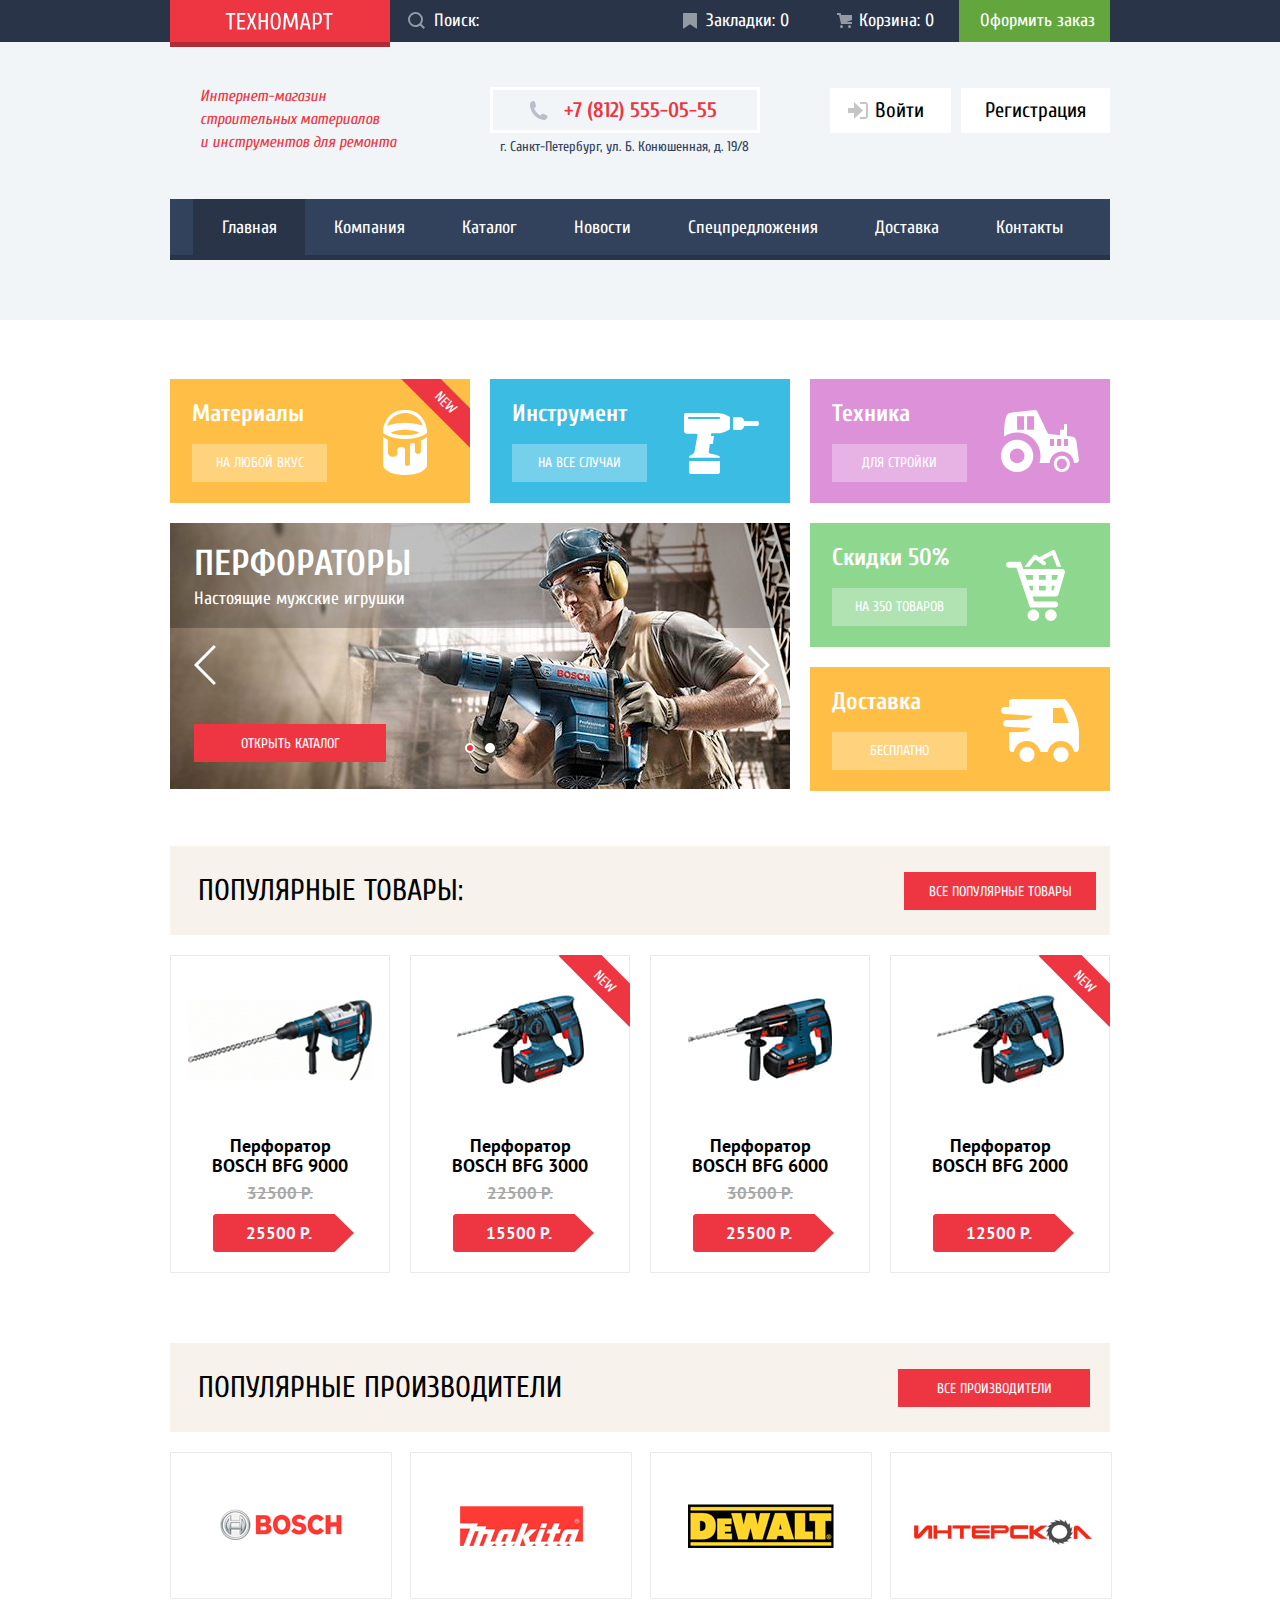
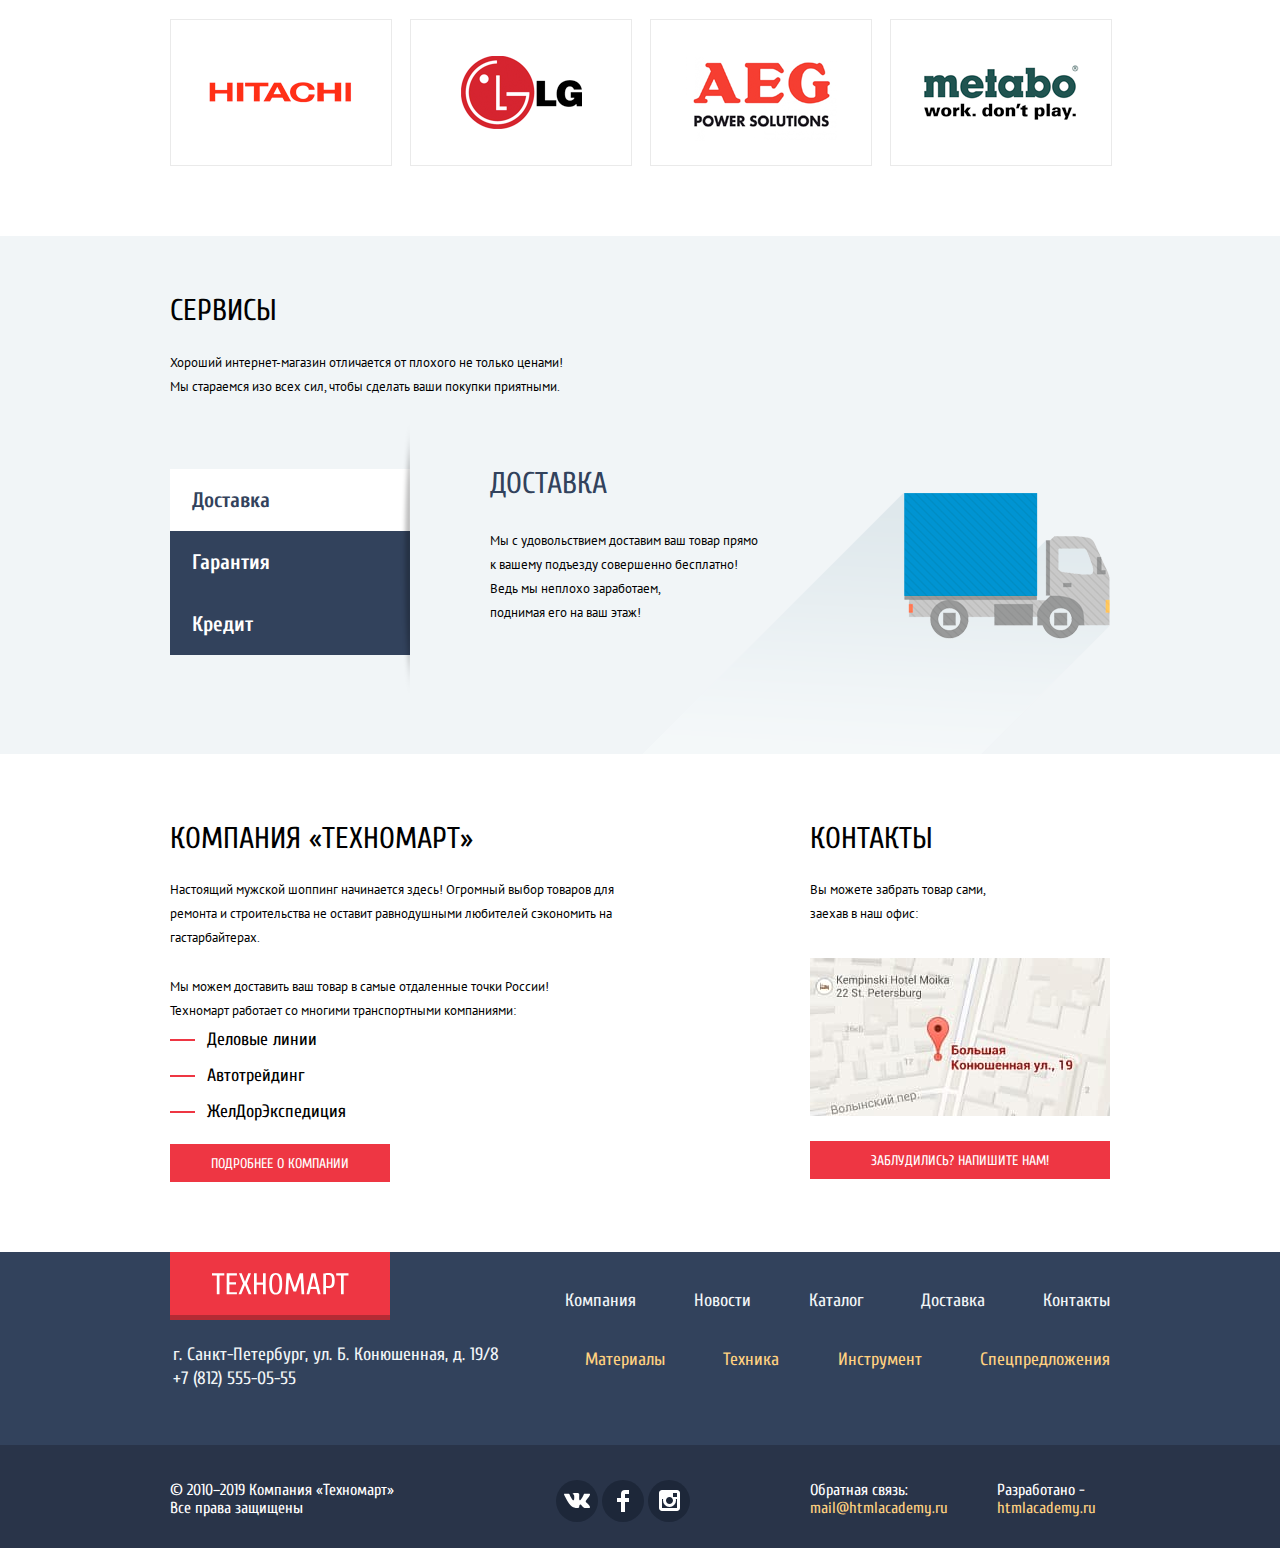
==== commit 232c799a: "Решил проблему центровки точки списка" ====
--- a/index.html
+++ b/index.html
@@ -5,7 +5,7 @@
     <title>HTML Academy: Техномарт</title>
     <link href="https://fonts.googleapis.com/css2?family=Cuprum:ital,wght@0,400;0,700;1,400;1,700&family=PT+Sans:ital,wght@0,400;0,700;1,400;1,700&display=swap" rel="stylesheet">    
     <link rel="stylesheet" href="css/normalize.css">
-    <link rel="stylesheet" href="css/styles-minimized.css">
+    <link rel="stylesheet" href="css/styles.css">
   </head>
   <body class="page-body">
     <header class="header">
@@ -84,7 +84,6 @@
             <h3>Доставка</h3>
             <a class="promo-item-button item-delivery-button" href="#">Бесплатно</a>
           </div>
-          
           <div class="slider">
             <ul class="slider-list">
               <li class="slide slide-one slide-current">
@@ -107,7 +106,6 @@
               <button class="slider-controls-bottom-button" type="button" aria-label="Второй слайд"></button>
             </div>  
           </div>   
-          
         </section>
         <section class="popular-products">
           <div class="popular-products-title-wrap">
@@ -278,7 +276,6 @@
           </div>
         </div>
       </section>
-      
       <div class="container">
         <div class="index-columns">
           <section class="about-column">
--- a/css/styles.css
+++ b/css/styles.css
@@ -0,0 +1,2831 @@
+:root {
+    --basic-red: #ee3643;
+    --basic-green: #63a63e;
+    --basic-grey: #32425c;
+    --basic-dark-grey: #293449;
+    --basic-extra-dark-grey: #161D29;
+    --basic-super-dark-grey: #1D2739;
+    --basic-light-grey: #c0a1a1;
+    --basic-ultra-light-grey: #e5e5e5;
+    --basic-background: #f1f5f7;
+    --basic-background-cream: #F7F3EC;
+    --basic-border-grey: #EAEAEA;
+    --basic-input-border-grey: #c5c5c5;
+    --basic-input-placeholder-grey: #a9a9a9;
+    --basic-shadow: rgba(0, 0, 0, 0.15);
+    --basic-white: #ffffff;
+    --basic-black: #000000;
+    --basic-pale-yellow: #99896e;
+    --special-yellow: #ffbf47;
+    --special-yellow-hover: #eec16d;
+    --special-yellow-active: #e5b864;
+    --special-extra-light-yellow: #ffd27e;
+    --special-blue: #3bbce3;
+    --special-light-blue: #76d0eb;
+    --special-blue-hover: #31a5c9;
+    --special-blue-active: #247f9b;
+    --special-lilac: #dc91d8;
+    --special-light-lilac: #e7b2e4;
+    --special-lilac-hover: #be7bbb;
+    --special-lilac-active: #9c649a;
+    --special-light-green: #8ed78f;
+    --special-extra-light-green: #b0e3b1;
+    --special-light-green-hover: #73b174;
+    --special-light-green-active: #558656;
+    --special-light-yellow: #ffd180;
+    --success: #5fbb2d;
+    --warning: #ffbf47;
+    --error: #ba2732;
+    --logo-bottom: #b32b34;
+    --green-active: #518534;
+    --green-bottom: #363715;
+}
+
+body{
+    min-width: 960px;
+    padding: 0;
+    font-family: "PT Sans", Arial, sans-serif;
+    font-size: 13px;
+    line-height: 24px;
+    color: var(--basic-black);
+    background-color: var(--basic-white);
+}
+
+a{
+    text-decoration: none;
+}
+
+img{
+    max-width: 100%;
+    height: auto;
+}
+
+.page{
+    height: 100%
+}
+
+.page-body{
+    display: grid;
+    grid-template-rows: min-content 1fr min-content;
+    column-gap: 0;
+    align-content: start;
+    min-height:100%;
+}
+
+.container{
+    width: 940px;
+    margin: 0 auto;
+    padding: 0 10px;
+}
+
+.visually-hidden:not(:focus):not(:active),
+input[type="checkbox"].visually-hidden,
+input[type="radio"].visually-hidden{
+  position: absolute;
+  width: 1px;
+  height: 1px;
+  margin: -1px;
+  border: 0;
+  padding: 0;
+  white-space: nowrap;
+  clip-path: inset(100%);
+  clip: rect(0 0 0 0);
+  overflow: hidden;
+}
+
+/* Header */
+
+.header{
+    min-height: 320px;
+    background-color: var(--basic-background);
+}
+
+.header-top{
+    margin-bottom: 42px;
+    color: var(--basic-white);
+    background-color: var(--basic-dark-grey);
+}
+
+.header-top-layout{
+    display: flex;
+    flex-wrap: wrap;
+    justify-content: space-between;
+    min-height: 42px;
+}
+
+.header-center-layout{
+    display: flex;
+    flex-wrap: wrap;
+    justify-content: space-between;
+    margin-bottom: 40px;
+}
+
+.header-logo-positioner{
+    position: relative;
+    width: 220px;
+}
+
+.logo{
+    position: absolute;
+    display: block;
+    box-sizing: border-box;
+    height: 47px;
+    padding-top: 12px;
+    padding-right: 57px;
+    padding-bottom: 12px;
+    padding-left: 55px;
+    background-color: var(--basic-red);
+    border-bottom: 5px solid var(--logo-bottom);
+}
+
+.logo[href]:active{
+    background-color: var(--error);
+}
+
+
+.header-top-link{
+    position: relative;
+    display: block;
+    margin: 0;
+    padding: 0;
+    padding-top: 9px;
+    padding-bottom: 9px;
+    padding-left: 18px;
+    padding-right: 13px;
+}
+
+.header-top-link,
+.header-search-label{
+    font-family: "Cuprum", Arial, sans-serif;
+    font-size: 18px;
+    line-height: 24px;
+    color: var(--basic-white);
+}
+
+.header-top-link:active{
+    background-color: var(--basic-extra-dark-grey);
+    opacity: 0.5;
+}
+
+.product-cart{
+    background-color: var(--basic-red);
+}
+
+.product-cart:active{
+    background-color: var(--error);
+}
+
+.header-search{
+    position: relative;
+    display: flex;
+    flex-grow: 1;
+    justify-content: space-between;
+    flex-direction: row-reverse;
+    min-width: 245px;
+}
+
+.header-search-label{
+    position: relative;
+    display: block;
+    width: 50px;
+}
+
+.header-search-label svg{
+    position: absolute;
+    top: 12px;
+    left: 18px;
+    opacity: 0.5;
+}
+
+.header-search:hover svg{
+    opacity: 1;
+}
+
+.search-field{
+    width: 100%;
+    font-family: "Cuprum", Arial, sans-serif;
+    font-size: 18px;
+    line-height: 24px;
+    color: var(--basic-white);
+    border: none;
+    background-color: var(--basic-dark-grey);
+}
+
+.search-field::-webkit-input-placeholder{
+    font-family: "Cuprum", Arial, sans-serif;
+    font-size: 18px;
+    line-height: 24px;
+    color: var(--basic-white);
+    opacity: 1;
+}
+
+.search-field:-moz-placeholder{
+    font-family: "Cuprum", Arial, sans-serif;
+    font-size: 18px;
+    line-height: 24px;
+    color: var(--basic-white);
+    opacity: 1;
+}
+
+.search-field::-moz-placeholder{
+    font-family: "Cuprum", Arial, sans-serif;
+    font-size: 18px;
+    color: var(--basic-white);
+    opacity: 1;
+}
+
+.search-field[placeholder]{
+    font-family: "Cuprum", Arial, sans-serif;
+    font-size: 18px;
+    line-height: 24px;
+    color: var(--basic-white);
+    opacity: 1;
+}
+
+.search-field:focus{
+    color: var(--basic-black);
+    background-color: var(--basic-white);
+    outline: none;
+    border: none;
+}
+
+.search-field:focus ~ .header-search-label{
+    background-color: var(--basic-white);
+}
+
+.search-field:focus ~ .header-search-label path{
+    fill: var(--basic-red);
+}
+
+.header-search button{
+    display: none;
+}
+
+.header-link-bookmarks{
+    /* flex-grow: 1; */
+    padding-left: 40px;
+    padding-right: 35px;
+}
+
+.header-link-bookmarks::before{
+    content: "";
+    position: absolute;
+    top: 13px;
+    left: 17px;
+    width: 16px;
+    height: 18px;
+    background-image: url(../img/svg/icon-bookmark.svg);
+    background-repeat: no-repeat;
+    background-position: 0 0;
+    opacity: 0.5;
+}
+
+.header-link-bookmarks:hover::before{
+    opacity: 1;
+}
+
+.header-link-bookmarks:active::before{
+    opacity: 0.5;
+}
+
+.header-link-cart{
+    /* flex-grow: 1; */
+    padding-left: 35px;
+    padding-right: 25px;
+}
+
+.header-link-cart::before{
+    content: "";
+    position: absolute;
+    top: 13px;
+    left: 13px;
+    width: 17px;
+    height: 17px;
+    background-image: url(../img/svg/icon-cart.svg);
+    background-repeat: no-repeat;
+    background-position: 0 0;
+    opacity: 0.5;
+}
+
+.header-link-cart:hover::before{
+    opacity: 1;
+}
+
+.header-link-cart:active::before{
+    opacity: 0.5;
+}
+
+.header-top-link.filled{
+    background-color: var(--basic-red);
+}
+
+.header-top-link.filled:active{
+    background-color: var(--error);
+}
+
+.order{
+    /* flex-grow: 1; */
+    min-width: 120px;
+    text-align: center;
+    background-color: var(--basic-green);
+}
+
+.order:hover{
+    background-color: var(--success);
+}
+
+.order:active{
+    background-color: var(--basic-green);
+}
+
+.header-desc{
+    width: 200px;
+    margin: 0;
+    margin-left: 30px;
+    margin-right: 40px;
+    padding: 0;
+    padding-top: 1px;
+    font-family: "Cuprum", Arial, sans-serif;
+    font-size: 16px;
+    line-height: 23px;
+    font-style: italic;
+    color: var(--basic-red);
+}
+
+.header-tel{
+    position: relative;
+    display: block;
+    box-sizing: border-box;
+    min-width: 270px;
+    min-height: 40px;
+    padding: 0;
+    padding-left: 71px;
+    padding-top: 5px;
+    padding-bottom: 5px;
+    margin: 0;
+    margin-top: 3px;
+    margin-bottom: 2px;
+    font-family: "Cuprum", Arial, sans-serif;
+    font-size: 21px;
+    line-height: 30px;
+    font-weight: bold;
+    color: var(--basic-red);
+    border: 3px solid var(--basic-white);
+}
+
+.header-tel:active{
+    color: var(--error);
+}
+
+.header-tel::before{
+    content: "";
+    position: absolute;
+    top: 11px;
+    left: 36px;
+    width: 19px;
+    height: 19px;
+    background-image: url(../img/svg/icon-phone.svg);
+    background-position: 0 0;
+    background-repeat: no-repeat;
+}
+
+.header-address{
+    max-width: 270px;
+    margin: 0;
+    padding: 0;
+    padding-left: 10px; 
+    font-family: "Cuprum", Arial, sans-serif;
+    font-size: 14px;
+    line-height: 24px;
+    color: var(--basic-grey);
+}
+
+.header-user-navigation{
+    display: flex;
+    justify-content: flex-end;
+    min-width: 300px;
+    margin:0;
+    padding: 0;
+    padding-top: 4px;
+    list-style: none;
+}
+
+.header-user-navigation-link{
+    display: block;
+    margin: 0;
+    padding: 0;
+    font-family: "Cuprum", Arial, sans-serif;
+    font-size: 21px;
+    line-height: 21px;
+    color: var(--basic-black);
+    background-color: var(--basic-white);
+}
+
+.header-user-navigation-link:hover{
+    color: var(--basic-red);
+}
+
+.header-user-navigation-link:active{
+    color: var(--basic-light-grey);
+}
+
+.header-user-link-enter{
+    position: relative;
+    padding-left: 45px;
+    padding-top: 12px;
+    padding-right: 27px;
+    padding-bottom: 12px;
+    margin-right: 10px;
+}
+
+.header-user-link-enter::before{
+    content: "";
+    position: absolute;
+    top: 14px;
+    left: 18px;
+    width: 24px;
+    height: 19px;
+    background-image: url(../img/svg/icon-login.svg);
+    background-repeat: no-repeat;
+    background-position: 0 0;
+}
+
+.header-user-link-registration{
+    padding-left: 24px;
+    padding-top: 12px;
+    padding-right: 24px;
+    padding-bottom: 12px;
+}
+
+.catalog-user-navigation{
+    display: flex;
+    flex-direction: column;
+    flex-wrap: wrap;
+    width: 300px;
+    margin: 0;
+}
+
+.catalog-user-profile{
+    display: flex;
+    flex-wrap: nowrap;
+    justify-content: space-between;
+    list-style: none;
+    background-color: var(--basic-white);
+    min-width: 300px;
+    margin: 0;
+    margin-top: 3px;
+    margin-bottom: 5px;
+    padding: 0;
+    padding-top: 12px;
+    padding-bottom: 6px;
+}
+
+.catalog-user-profile-enter{
+    position: relative;
+    display: block;
+    margin: 0;
+    padding: 0;
+    padding-left: 57px;
+    font-family: "Cuprum", Arial, sans-serif;
+    font-size: 21px;
+    line-height: 21px;
+    color: var(--basic-black);
+}
+
+.catalog-user-profile-enter svg{
+    position: absolute;
+    left: 15px;
+    top: 1px;
+}
+
+.catalog-user-profile-enter:hover path,
+.catalog-user-profile-enter:focus path{
+    fill: var(--basic-grey);
+}
+
+.catalog-user-profile-enter:active{
+    color: var(--basic-light-grey);
+}
+
+.catalog-user-profile-enter:active path{
+    fill: var(--basic-light-grey);
+}
+
+.catalog-user-profile-exit{
+    display: block;
+    margin: 0;
+    margin-top: 2px;
+    margin-right: 17px;
+}
+
+.catalog-user-profile-exit:hover path,
+.catalog-user-profile-exit:focus path{
+    fill: var(--basic-grey);
+}
+
+.catalog-user-profile-exit:active,
+.catalog-user-profile-exit:active path{
+    fill: var(--basic-light-grey);
+}
+
+.catalog-user-links{
+    display: flex;
+    margin: 0;
+    padding: 0;
+    padding-left: 45px;
+}
+
+.catalog-user-links li{
+    position: relative;
+    list-style: none;
+}
+
+.catalog-user-links li:not(:first-child){
+    padding-left: 17px;
+}
+
+.catalog-user-links li:not(:first-child)::before{
+    content: "";
+    position: absolute;
+    left: 0;
+    top: 10px;
+    width: 4px;
+    height: 4px;
+    border-radius: 50%;
+    background-color: var(--basic-grey);
+}
+
+.catalog-user-links a{
+    font-family: "Cuprum", Arial, sans-serif;
+    font-size: 16px;
+    line-height: 18px;
+    color: var(--basic-grey);
+}
+
+.catalog-user-links a:hover{
+    color: var(--basic-red);
+}
+
+.catalog-user-links a:active{
+    color: var(--basic-light-grey);
+}
+
+.catalog-user-link-order{
+    margin: 0;
+    margin-right: 14px;
+}
+
+.header-navigation{
+    box-sizing: border-box;
+    width: 940px;
+    min-height: 60px;
+    margin: 0;
+    margin-bottom: 60px;
+    background-color: var(--basic-grey);
+    border-bottom: 5px solid var(--basic-dark-grey);
+}
+
+.header-site-navigation{
+    display: flex;
+    flex-wrap: wrap;
+    justify-content: space-around;
+    list-style: none;
+    padding: 0;
+    padding-left: 23px;
+    padding-right: 19px;
+    margin: 0;
+}
+
+.header-site-navigation li{
+    flex-grow: 1;
+    text-align: center;
+}
+
+.header-site-navigation a{
+    display: block;
+    padding: 0;
+    padding-top: 17px;
+    padding-bottom: 15px;
+    padding-left: 10px;
+    padding-right: 10px;
+    font-family: "Cuprum", Arial, sans-serif;
+    font-size: 18px;
+    line-height: 24px;
+    color: var(--basic-white);
+}
+
+.header-navigation a:hover{
+    background-color: var(--basic-dark-grey);
+}
+
+.header-navigation a:active{
+    color: var(--basic-light-grey);
+    background-color: var(--basic-super-dark-grey);
+}
+
+.header-navigation-current a:not([href]){
+    color: var(--basic-white);
+    background-color: var(--basic-dark-grey);
+}
+
+/*** Main ***/
+
+
+/* Promo */
+
+.promo{
+    display: grid;
+    gap: 20px;
+    grid-template-columns: 
+    300px 300px 300px;
+    grid-template-rows: 
+    auto auto auto;
+    padding: 0;
+    padding-top: 59px;
+    margin: 0;
+    margin-bottom: 55px;
+}
+
+.promo-item{
+    min-height: 123px;
+}
+
+.promo-item-materials{
+    position: relative;
+    grid-column-start: 1;
+    grid-column-end: 2;
+    grid-row-start: 1;
+    grid-row-end: 2;
+    overflow: hidden;
+}
+
+.promo-item-tool{
+    grid-column-start: 2;
+    grid-column-end: 3;
+    grid-row-start: 1;
+    grid-row-end: 2;
+}
+
+.promo-item-technic{
+    grid-column-start: 3;
+    grid-column-end: 4;
+    grid-row-start: 1;
+    grid-row-end: 2;
+}
+
+.promo-item-discount{
+    grid-column-start: 3;
+    grid-column-end: 4;
+    grid-row-start: 2;
+    grid-row-end: 3;
+}
+
+.promo-item-delivery{
+    grid-column-start: 3;
+    grid-column-end: 4;
+    grid-row-start: 3;
+    grid-row-end: 4;
+}
+
+.slider {
+    grid-column-start: 1;
+    grid-column-end: 3;
+    grid-row-start: 2;
+    grid-row-end: 4;
+}
+
+.promo-item h3{
+    margin: 0;
+    margin-top: 25px;
+    margin-left: 22px;
+    margin-bottom: 20px;
+    font-family: "Cuprum", Arial, sans-serif;
+    font-size: 24px;
+    line-height: 20px;
+    color: var(--basic-white);
+}
+
+.promo-item-button{
+    display: block;
+    width: 135px;
+    margin: 0;
+    margin-left: 22px;
+    margin-bottom: 21px;
+    padding: 0;
+    padding-top: 10px;
+    padding-bottom: 10px;
+    font-family: "Cuprum", Arial, sans-serif;
+    font-size: 14px;
+    line-height: 18px;
+    text-transform: uppercase;
+    text-align: center;
+    color: var(--basic-white);
+}
+
+.promo-item-materials{
+    background-color: var(--special-yellow);
+    background-image: url(../img/svg/paint-can1.svg);
+    background-repeat: no-repeat;
+    background-position: 213px 31px;
+}
+
+.item-materials-button{
+    background-color: var(--special-extra-light-yellow);
+}
+
+.item-materials-button:hover{
+    background-color: var(--special-yellow-hover);
+}
+
+.item-materials-button:active{
+    background-color: var(--special-yellow-active);
+}
+
+.promo-item-tool{
+    background-color: var(--special-blue);
+    background-image: url(../img/svg/drill-icon.svg);
+    background-repeat: no-repeat;
+    background-position: 194px 34px;
+}
+
+.item-tool-button{
+    background-color: var(--special-light-blue);
+}
+
+.item-tool-button:hover{
+    background-color: var(--special-blue-hover);
+}
+
+.item-tool-button:active{
+    background-color: var(--special-blue-active);
+}
+
+.promo-item-technic{
+    background-color: var(--special-lilac);
+    background-image: url(../img/svg/tractor-icon.svg);
+    background-repeat: no-repeat;
+    background-position: 191px 31px;
+}
+
+.item-technic-button{
+    background-color: var(--special-light-lilac);
+}
+
+.item-technic-button:hover{
+    background-color: var(--special-lilac-hover);
+}
+
+.item-technic-button:active{
+    background-color: var(--special-lilac-active);
+}
+
+.promo-item-discount{
+    background-color: var(--special-light-green);
+    background-image: url(../img/svg/cart-icon.svg);
+    background-repeat: no-repeat;
+    background-position: 196px 26px;
+}
+
+.item-discount-button{
+    background-color: var(--special-extra-light-green);
+}
+
+.item-discount-button:hover{
+    background-color: var(--special-light-green-hover);
+}
+
+.item-discount-button:active{
+    background-color: var(--special-light-green-active);
+}
+
+.promo-item-delivery{
+    background-color: var(--special-yellow);
+    background-image: url(../img/svg/car-icon.svg);
+    background-repeat: no-repeat;
+    background-position: 191px 32px;
+}
+
+.item-delivery-button{
+    background-color: var(--special-extra-light-yellow);
+}
+
+.item-delivery-button:hover{
+    background-color: var(--special-yellow-hover);
+}
+
+.item-delivery-button:active{
+    background-color: var(--special-yellow-active);
+}
+
+/* Slider */
+
+.slider{
+    position: relative;
+}
+
+.slider-list{
+    list-style: none;
+    margin: 0;
+    padding: 0;
+}
+
+.slide{
+    display: none;
+    box-sizing: border-box;
+    min-height: 266px;
+    margin: 0;
+    padding: 0;
+    padding-top: 23px;
+    padding-left: 24px;
+    background-color: var(--basic-light-grey);
+}
+
+.slide-current{
+    display: block;
+}
+
+.slide h3{
+    margin: 0;
+    margin-bottom: 5px;
+    padding: 0;
+    font-family: "Cuprum", Arial, sans-serif;
+    font-size: 36px;
+    line-height: 36px;
+    font-weight: bold;
+    text-transform: uppercase;
+    color: var(--basic-white);
+}
+
+.slide p{
+    margin: 0;
+    margin-bottom: 113px;
+    padding: 0;
+    font-family: "Cuprum", Arial, sans-serif;
+    font-size: 18px;
+    line-height: 24px;
+    color: var(--basic-white);
+}
+
+.slide a{
+    width: 192px;
+}
+
+.slide-one{
+    background-image: url("../img/perforatorslide.jpg");
+    background-color: var(--basic-grey);
+    background-position: 0 0;
+    background-repeat: no-repeat;
+}
+
+.slide-two{
+    background-image: url("../img/drills-slider-img.jpg");
+    background-color: var(--basic-grey);
+    background-position: 0 0;
+    background-repeat: no-repeat;
+}
+
+.slider-controls-middle{
+    position: absolute;
+    top: 122px;
+    left: 24px;
+    z-index: 20;
+    display: flex;
+    justify-content: space-between;
+    width: 576px;
+}
+
+.slider-controls-middle button{
+    background-color: transparent;
+    border: none;
+    cursor: pointer;
+}
+
+.slider-controls-middle-button-left{
+    width: 22px;
+    height: 40px;
+    background-image: url(../img/svg/icon-left.svg);
+    background-repeat: no-repeat;
+    background-position: 0 0;
+}
+
+.slider-controls-middle-button-right{
+    width: 22px;
+    height: 40px;
+    background-image: url(../img/svg/icon-right.svg);
+    background-repeat: no-repeat;
+    background-position: 0 0;
+}
+
+.slider-controls-bottom{
+    position: absolute;
+    top: 220px;
+    left: 295px;
+    z-index: 25;
+    display: flex;
+    justify-content: space-between;
+    width: 30px;
+}
+
+.slider-controls-bottom-button{
+    padding: 0;
+    width: 10px;
+    height: 10px;
+    background-color: var(--basic-white);
+    border: 2px solid var(--basic-white);
+    border-radius: 50%;
+    cursor: pointer;
+}
+
+.slider-controls-bottom-current{
+    background-color: var(--basic-red);
+}
+
+/* Popular products & manufacturers */
+
+.popular-products{
+    display: grid;
+    grid-template-columns: 940px;
+    grid-template-rows: 89px auto;
+    gap: 20px;
+    margin: 0;
+    margin-bottom: 70px;
+}
+
+.popular-products-list{
+    display: grid;
+    grid-template-columns: 220px 220px 220px 220px;
+    grid-template-rows: auto;
+    gap: 20px;
+    margin: 0;
+    padding: 0;
+    list-style: none;
+}
+
+.popular-products-list li{
+    position: relative;
+}
+
+.popular-products-title-wrap{
+    display: flex;
+    flex-wrap: wrap;
+    justify-content: space-between;
+    align-items: center;
+    background-color: var(--basic-background-cream);
+}
+
+.popular-products-title-wrap a{
+    width: 192px;
+    margin-right: 14px;
+}
+
+.popular-products-title-wrap h2{
+    margin: 0;
+    margin-left: 28px;
+    padding: 0;
+    font-family: "Cuprum", Arial, sans-serif;
+    font-weight: normal;
+    font-size: 30px;
+    line-height: 30px;
+    text-transform: uppercase;
+    color: var(--basic-black); 
+}
+
+.popular-manufacturers{
+    display: grid;
+    gap: 20px;
+    grid-template-columns: 940px;
+    grid-template-rows: 89px auto;
+    margin: 0;
+    margin-bottom: 70px;
+}
+
+.popular-manufacturers-title-wrap{
+    display: flex;
+    flex-wrap: wrap;
+    justify-content: space-between;
+    align-items: center;
+    background-color: var(--basic-background-cream);
+}
+
+.popular-manufacturers-title-wrap h2{
+    margin: 0;
+    margin-left: 28px;
+    padding: 0;
+    font-family: "Cuprum", Arial, sans-serif;
+    font-size: 30px;
+    line-height: 30px;
+    font-weight: normal;
+    text-transform: uppercase;
+    color: var(--basic-black);
+}  
+
+.popular-manufacturers-title-wrap a{
+    width: 192px;
+    margin-right: 20px;
+}
+
+.popular-manufacturers-list{
+    display: grid;
+    grid-template-columns: 220px 220px 220px 220px;
+    gap: 20px;
+    margin: 0;
+    padding: 0;
+    list-style: none;
+}
+
+.popular-manufacturers-list li:hover{
+    box-shadow: 0 0 10px 3px var(--basic-ultra-light-grey);
+}
+
+.popular-manufacturers-list li:active{
+    opacity: 0.5;
+}
+
+.popular-manufacturers-list a{
+    display: flex;
+    justify-content: center;
+    align-items: center;
+    width: 220px;
+    height: 145px;
+    margin: 0;
+    padding: 0;
+    object-fit: contain;
+    background-color: var(--basic-white);
+    border: 1px solid var(--basic-border-grey);
+}
+
+/* Services */
+
+.services{
+    margin: 0;
+    margin-bottom: 70px;
+    background-color: var(--basic-background);
+    
+}
+
+.services-wrap{
+    display: grid;
+    grid-template-columns: 240px 620px;
+    row-gap: 70px;
+    column-gap: 80px;
+    grid-template-rows: auto;
+}
+
+.services-desc{
+    grid-column-start: 1;
+    grid-column-end: -1;
+    grid-row-start: 1;
+    grid-row-end: 2;
+    padding-top: 35px;
+}
+
+.services-desc p{
+    width: 400px;
+}
+
+.services h2{
+    font-family: "Cuprum", Arial, sans-serif;
+    font-size: 30px;
+    line-height: 30px;
+    font-weight: normal;
+    text-transform: uppercase;
+    color: var(--basic-black); 
+}
+
+.services h3{
+    margin: 0;
+    margin-bottom: 30px;
+    padding: 0;
+    font-family: "Cuprum", Arial, sans-serif;
+    font-size: 30px;
+    line-height: 30px;
+    font-weight: normal;
+    text-transform: uppercase;
+    color: var(--basic-grey);
+}
+
+.services p{
+    margin: 0;
+    padding: 0;
+    font-family: "PT Sans", Arial, sans-serif;
+    font-size: 13px;
+    line-height: 24px;
+    color: var(--basic-black); 
+}
+
+.services-type-list{
+    position: relative;
+    grid-column-start: 1;
+    grid-column-end: 2;
+    grid-row-start: 2;
+    grid-row-end: 3;
+    margin: 0;
+    padding: 0; 
+    list-style: none;  
+}
+
+.services-type-list::after{
+    content: "";
+    position: absolute;
+    top: -50px;
+    right: 0;
+    width: 10px;
+    height: 280px;
+    background-image: url(../img/services-border.png);
+    background-repeat: no-repeat;
+    background-position: 0 0;
+}
+
+.service-type{
+    width: 100%;
+    margin: 0;
+    padding: 0;
+    padding-left: 22px;
+    padding-top: 16px;
+    padding-bottom: 16px;
+    font-family: "Cuprum", Arial, sans-serif;
+    font-size: 21px;
+    line-height: 30px;
+    font-weight: bold;
+    text-align: left;
+    color: var(--basic-white);
+    background-color: var(--basic-grey);
+    border: none;
+    cursor: pointer;
+}
+
+.service-type:hover,
+.service-type:focus{
+    background-color: var(--basic-dark-grey);
+    outline: none;
+}
+
+.service-type-selected{
+    color: var(--basic-grey);
+    background-color: var(--basic-white);
+}
+
+.service-type-selected:hover,
+.service-type-selected:focus{
+    background-color: var(--basic-white);
+}
+
+.services-items-list{
+    grid-column-start: 2;
+    grid-column-end: -1;
+    grid-row-start: 2;
+    grid-row-end: 3;
+    margin: 0;
+    padding: 0;
+}
+
+.service{
+    position: relative;
+    min-height: 285px;
+    list-style: none;
+}
+
+.delivery-service{
+    display: none;
+}
+
+.delivery-service-show{
+    display: block;
+    background-image: url(../img/delivery-truck.png);
+    background-repeat: no-repeat;
+    background-position: bottom right;
+}
+
+.delivery-service p{
+    width: 275px;
+}
+
+.guarantee-service{
+    display: none;
+}
+
+.guarantee-service-show{
+    display: block;
+    background-image: url(../img/guarantee-medal.png);
+    background-repeat: no-repeat;
+    background-position: bottom right;
+}
+
+.guarantee-service h3{
+    margin-bottom: 25px;
+}
+
+.guarantee-service p{
+    width: 320px;
+}
+
+.credit-service{
+    display: none;
+}
+
+.credit-service-show{
+    display: block;
+    background-image: url("../img/credit-slip.png");
+    background-repeat: no-repeat;
+    background-position: bottom right;
+}
+
+.credit-service p{
+    width: 280px;
+    margin-bottom: 28px;
+}
+
+.credit-service a{
+    width: 195px;
+    border-radius: 2px;
+}
+
+/* Breadcrumbs */
+
+.breadcrumbs{
+    display: flex;
+    justify-content: flex-start;
+    flex-wrap: wrap;
+    list-style: none;
+    text-transform: uppercase;
+    margin: 0;
+    padding: 20px 0;
+}
+
+.breadcrumbs a{
+    display: block;
+    margin: 0;
+    padding: 0;
+    font-family: "PT Sans", Arial, sans-serif;
+    font-size: 13px;
+    line-height: 18px;
+    color: var(--basic-black); 
+}
+
+.breadcrumbs a[href]:active{
+    opacity: 0.5;
+}
+
+.breadcrumbs-main{
+    position: relative;
+    padding-right: 30px;
+}
+
+.breadcrumbs-main-link{
+    width: 14px;
+    height: 100%;
+    padding-left: 15px;
+}
+
+.breadcrumbs-main-link::before{
+    content: "";
+    position: absolute;
+    left: 0;
+    top: 3px;
+    width: 14px;
+    height: 12px;
+    background-image: url(../img/svg/icon-home.svg);
+    background-repeat: no-repeat;
+    background-position: 0 0;
+}
+
+.breadcrumbs-main::after{
+    content: "";
+    position: absolute;
+    left: 30px;
+    top: 2px;
+    width: 8px;
+    height: 12px;
+    background-image: url(../img/svg/icon-right-small.svg);
+    background-repeat: no-repeat;
+    background-position: 0 0;
+}
+
+.breadcrumbs-catalog{
+    position: relative;
+    margin-left: 12px;
+    padding-right: 25px;
+}
+
+.breadcrumbs-catalog::after{
+    content: "";
+    position: absolute;
+    left: 69px;
+    top: 2px;
+    width: 8px;
+    height: 12px;
+    background-image: url(../img/svg/icon-right-small.svg);
+    background-repeat: no-repeat;
+    background-position: 0 0;  
+}
+
+.breadcrumbs-instrument{
+    position: relative;
+    margin-left: 15px;
+    padding-right: 25px;
+}
+
+.breadcrumbs-instrument::after{
+    content: "";
+    position: absolute;
+    left: 97px;
+    top: 2px;
+    width: 8px;
+    height: 12px;
+    background-image: url(../img/svg/icon-right-small.svg);
+    background-repeat: no-repeat;
+    background-position: 0 0;  
+}
+
+.breadcrumbs-perforators{
+    margin-left: 17px;
+}
+
+/* Catalog, filter & sort */
+
+.catalog-wrapper{
+    display: flex;
+    justify-content: space-between;
+    margin-bottom: 60px;
+}
+
+.price-filter,
+.manufacturer-filter,
+.power-options-filter{
+    border: none;
+}
+
+.price-filter-controls{
+    position: relative;
+    padding-left: 25px;
+    padding-top: 39px;
+    padding-bottom: 39px;
+    margin-bottom: 10px;
+    background-color: var(--basic-background-cream);
+    border-radius: 3px;
+}
+
+.price-filter-scale{
+    width: 175px;
+    height: 2px;
+    background-color: var(--basic-light-grey);
+}
+
+.price-filter-bar{
+    width: 84%;
+    height: 100%;
+    background-color: var(--success);
+}
+
+.price-filter-toggle{
+    position: absolute;
+    top: 29px;
+    left: 0;
+    width: 4px;
+    height: 4px;
+    padding: 0;
+    border: 8px solid var(--basic-white);
+    background-color: var(--basic-light-grey);
+    border-radius: 50%;
+    box-shadow: 0 2px 1px 0 var(--basic-light-grey);
+    cursor: pointer;
+}
+
+.price-filter-toggle-min{
+    left: 18px;
+}
+
+.price-filter-toggle-max{
+    left: 160px;
+}
+
+.price-filter-outputs{
+    display: flex;
+    justify-content: space-between;
+    margin-bottom: 25px;
+    font-family: "PT Sans", Arial, sans-serif;
+    font-size: 17px;
+    line-height: 18px;
+    color: var(--basic-black);
+}
+
+.price-filter-outputs label{
+    font-family: inherit;
+    font-size: inherit;
+    text-transform: uppercase;
+}
+
+.price-filter-outputs input{
+    box-sizing: border-box;
+    width: 95px;
+    padding: 0;
+    padding-left: 10px;
+    padding-top: 10px;
+    padding-bottom: 10px;
+    text-align: center;
+    font-family: inherit;
+    font-size: inherit;
+    outline: none;
+    border: none;
+    background-color: var(--basic-background-cream);
+    border-radius: 3px;
+}
+
+.filter-subtitle{
+    padding-top: 8px;
+    padding-bottom: 9px;
+    padding-left: 18px;
+    margin-bottom: 15px;
+}
+
+.price-filter{
+    padding: 0;
+    margin-bottom: 13px;
+    border-bottom: 1px solid var(--basic-light-grey);
+
+}
+
+.price-filter legend{
+    margin: 0;
+    margin-bottom: 10px;
+}
+
+.manufacturer-filter{
+    margin: 0;
+    margin-bottom: 18px;
+    padding: 0;
+    padding-bottom: 6px;
+    border-bottom: 1px solid var(--basic-light-grey);
+}
+
+.manufacturer-filter legend{
+    margin: 0;
+    margin-left: 2px;
+    margin-bottom: 18px;
+}
+
+.manufacturer-filter ul{
+    margin: 0;
+    padding: 0;
+}
+
+.power-options-filter{
+    margin: 0;
+    margin-bottom: 15px;
+    padding: 0;
+}
+
+.power-options-filter legend{
+    margin: 0;
+    margin-left: 2px;
+    margin-bottom: 24px;
+}
+
+.power-options-filter ul{
+    margin: 0;
+    padding: 0;
+}
+
+.catalog-title-section{
+    display: flex;
+    flex-wrap: wrap;
+    justify-content: left;
+    margin-bottom: 20px;
+}
+
+.catalog-page-title{
+    order: 1;
+    width: 940px;
+    margin: 0;
+    padding: 30px;
+    font-family: "Cuprum", Arial, sans-serif;
+    font-size: 30px;
+    font-weight: normal;
+    line-height: 30px;
+    text-transform: uppercase;
+    color: var(--basic-grey);
+    background-color: var(--basic-background);
+}
+
+.catalog-products{
+    width: 700px;
+}
+
+.catalog-products-sorting,
+.filter-subtitle{
+    background-color: var(--basic-background-cream);
+    border-radius: 2px;
+}
+
+.catalog-products-sorting{
+    display: flex;
+    justify-content: space-between;
+    align-items: center;
+    margin: 0;
+    margin-bottom: 28px;
+    padding: 8px 20px;
+}
+
+.section-subtitle{
+    display: block;
+    font-family: "PT Sans", Arial, sans-serif;
+    font-size: 13px;
+    line-height: 18px;
+    text-transform: uppercase;
+    color: var(--basic-black);
+}
+
+.sorting-buttons{
+    display: flex;
+    justify-content: space-between;
+    min-width: 440px;
+}
+
+.sorting-buttons-layout{
+    display: flex;
+    flex-wrap: wrap;
+    justify-content: space-between;
+    min-width: 355px;
+}
+
+.sorting-button-icon-layout{
+    display: flex;
+    flex-wrap: wrap;
+    justify-content: space-between;
+    min-width: 40px;
+}
+
+.sorting-buttons button{
+    margin: 0;
+    padding: 0;
+}
+
+.sorting-button{
+    font-family: "PT Sans", Arial, sans-serif;
+    font-size: 13px;
+    line-height: 18px;
+    text-transform: uppercase;
+    color: var(--basic-light-grey);
+    background-color: var(--basic-background-cream);
+    border: none;
+    border-bottom: 1px dotted var(--basic-red);
+}
+
+.sorting-button:hover,
+.sorting-button:focus{
+    font-family: "PT Sans", Arial, sans-serif;
+    font-size: 13px;
+    line-height: 18px;
+    color: var(--basic-black);
+    text-transform: uppercase;
+    border-bottom: 1px solid var(--basic-red);
+    outline: none;
+    cursor: pointer;
+}
+
+.sorting-button:focus{
+    outline: auto;
+}
+
+.sorting-button:active{
+    font-family: "PT Sans", Arial, sans-serif;
+    font-size: 13px;
+    line-height: 18px;
+    color: var(--basic-red);
+    text-transform: uppercase;
+}
+
+.sorting-button-selected{
+    font-family: "PT Sans", Arial, sans-serif;
+    font-size: 13px;
+    line-height: 18px;
+    color: var(--basic-red);
+    text-transform: uppercase;
+    background-color: var(--basic-background-cream);
+    border: none;
+}
+
+.sorting-button-selected:hover{
+    outline: none;
+    color: var(--basic-red);
+    border: none;
+}
+
+.sorting-button-selected:focus{
+    outline: auto;
+    color: var(--basic-red);
+    border: none;
+}
+
+.sorting-button-icon{
+    border: none;
+    background-color: inherit;
+} 
+
+.sorting-button-icon path{
+    fill: var(--basic-light-grey);
+}
+
+.sorting-button-icon:hover path,
+.sorting-button-icon:focus path{
+    fill: var(--basic-black);
+}
+
+.sorting-button-icon:hover{
+    cursor: pointer;
+}
+
+.sorting-button-icon-selected{
+    border: none;
+    background-color: inherit;
+} 
+
+.sorting-button-icon-selected:hover{
+    cursor: pointer;
+}
+
+.sorting-button-icon-selected path{
+    fill: var(--basic-red);
+}
+
+.catalog-filter{
+    width: 220px;
+}
+
+.catalog-filter legend{
+    font-family: "PT Sans", Arial, sans-serif;
+    font-size: 17px;
+    line-height: 30px;
+    font-weight: bold;
+    text-transform: uppercase;
+    color: var(--basic-black)
+}
+
+.filter-option{
+    font-family: "PT Sans", Arial, sans-serif;
+    font-size: 15px;
+    line-height: 19px;
+    text-transform: uppercase;
+    list-style: none;   
+}
+
+.filter-option label{
+    position: relative;
+    display: block;
+    padding-left: 36px;
+    cursor: pointer;
+    user-select: none;
+}
+
+.filter-checkbox{
+    margin: 0;
+    margin-bottom: 20px;
+}
+
+.checkbox {
+    position: absolute;
+    top: 0;
+    left: 0;
+    width: 27px;
+    height: 23px;
+    background-color: transparent;
+    background-image: url(../img/svg/checkbox-off.svg);
+    background-repeat: no-repeat;
+    background-position: 0 0;
+}
+
+.filter-input-checkbox:checked + label .checkbox{
+    background-image: url(../img/svg/checkbox-on.svg);
+}
+
+.filter-input-checkbox:hover + label .checkbox{
+    background-image: url(../img/svg/checkbox-off-dark.svg);
+}
+
+.filter-input-checkbox:focus + label .checkbox{
+    outline: auto;
+}
+
+.filter-input-checkbox:checked:hover + label .checkbox,
+.filter-input-checkbox:checked:active + label .checkbox{
+    background-image: url(../img/svg/checkbox-on-dark.svg);
+}
+
+.filter-input-checkbox:disabled:hover + label .checkbox{
+    background-image: url(../img/svg/checkbox-off.svg);
+}
+
+.filter-input-checkbox:checked:disabled:hover + label .checkbox{
+    background-image: url(../img/svg/checkbox-on.svg);
+}
+
+.filter-input-checkbox:disabled + label{
+    opacity: 0.5;
+    cursor: default;
+}
+
+.filter-radio{
+    margin: 0;
+    margin-bottom: 22px;
+}
+
+.radio {
+    position: absolute;
+    top: 0;
+    left: 0;
+    width: 25px;
+    height: 25px;
+    background-color: transparent;
+    background-image: url(../img/svg/radio-off.svg);
+    background-repeat: no-repeat;
+    background-position: 0 0;
+}
+
+.filter-input-radio:checked + label .radio{
+    background-image: url(../img/svg/radio-on.svg);
+}
+
+.filter-input-radio:hover + label .radio{
+    background-image: url(../img/svg/radio-off-dark.svg);
+}
+
+.filter-input-radio:focus + label .radio{
+    outline: auto;
+}
+
+.filter-input-radio:checked:hover + label .radio,
+.filter-input-radio:checked:active + label .radio{
+    background-image: url(../img/svg/radio-on-dark.svg);
+}
+
+.filter-input-radio:disabled:hover + label .radio{
+    background-image: url(../img/svg/radio-off.svg);
+}
+
+.filter-input-radio:checked:disabled:hover + label .radio{
+    background-image: url(../img/svg/radio-on.svg);
+}
+
+.filter-input-radio:disabled + label{
+    opacity: 0.5;
+    cursor: default;
+}
+
+.filter-submit-button{
+    width: 220px;
+    padding-top: 10px;
+    padding-bottom: 10px;
+    font-family: "PT Sans", Arial, sans-serif;
+    font-size: 13px;
+    line-height: 18px;
+    text-transform: uppercase;
+    background-color: var(--basic-white);
+    border: none;
+    border: 1px solid var(--basic-ultra-light-grey);
+}
+
+.filter-submit-button:hover{
+    border: 1px solid var(--basic-input-border-grey);
+}
+
+.filter-submit-button:active{
+    border: 1px solid var(--basic-red);
+}
+
+/* Product list */
+
+.catalog-product-layout{
+    display: grid;
+    grid-template-columns: 220px 220px 220px;
+    row-gap: 18px;
+    column-gap: 20px;
+    margin: 0;
+    margin-bottom: 48px;
+    padding: 0;
+    list-style: none;
+}
+
+.catalog-product-layout li{
+    margin: 0;
+    padding: 0;
+}
+
+.product-item{
+    position: relative;
+    overflow: hidden;
+}
+
+.new-product::after{
+    content: "NEW";
+    transform: rotate(45deg);
+    position: absolute;
+    top:10px;
+    left: 145px;
+    z-index: 10;
+    width: 100px;
+    padding: 0px;
+    padding-top: 8px;
+    padding-bottom: 5px;
+    font-family: "Cuprum", Arial, sans-serif;
+    font-size: 14px;
+    line-height: 18px;
+    color: var(--basic-white);
+    text-transform: uppercase;
+    text-align: center;
+    background-color: var(--basic-red);
+}
+
+.product-item-link{
+    position: relative;
+    display: flex;
+    flex-direction: column;
+    align-items: center;
+    box-sizing: border-box;
+    width: 220px;
+    height: 100%;
+    margin: 0;
+    padding: 0;
+    border: 1px solid var(--basic-border-grey);
+    overflow: hidden;
+}
+
+.product-item:hover,
+.product-item-link:focus{
+    box-shadow: 0 0 10px 3px var(--basic-ultra-light-grey);
+    outline: none;
+}
+
+.product-item-top{
+    display: flex;
+    flex-direction: column;
+    align-items: center;
+    margin: 0;
+    margin-bottom: 8px;
+    padding: 0;
+}
+
+.product-img{
+    display: flex;
+    order: -1;
+    justify-content: center;
+    align-items: center;
+    width: 185px;
+    height: 165px;
+    margin: 0;
+    margin-top: 1px;
+    margin-bottom: 14px;
+    padding: 0;
+    object-fit: contain;
+    background-color: var(--basic-white);
+}
+
+.product-item-link h3{
+    max-width: 160px;
+    padding: 0;
+    margin: 0;
+    font-family: "PT Sans", Arial, sans-serif;
+    font-size: 18px;
+    line-height: 20px;
+    font-weight: bold;
+    text-align: center;
+    color: var(--basic-black);
+}
+
+.product-item-buttons{
+    position: absolute;
+    top: 38px;
+    left: 10px;
+    display: none;
+}
+
+.product-item:hover .product-item-buttons{
+    display: block;
+}
+
+.product-item-link:focus + .product-item-buttons{
+    display: block;
+}
+
+.product-item-buttons-wrapper{
+    display: flex;
+    flex-direction: column;
+    align-items: center;
+    width: 195px;
+    min-height: 136px;
+    background-color: var(--basic-white);
+}
+
+.product-item-buttons button{
+    width: 135px;
+    font-family: "Cuprum", Arial, sans-serif;
+    font-size: 14px;
+    line-height: 18px;
+    text-transform: uppercase;
+    border-radius: 2px;
+    cursor: pointer;
+}
+
+.add-to-cart{
+    position: relative;
+    padding: 0;
+    padding-top: 10px;
+    padding-bottom: 8px;
+    margin-bottom: 10px;
+    color: var(--basic-white);
+    background-color: var(--basic-green);
+    border: none;
+    border-bottom: 3px solid var(--green-bottom);
+}
+
+.add-to-cart:hover,
+.add-to-cart:focus{
+    background-color: var(--success);
+    outline: none;
+}
+
+.add-to-cart:active{
+    background-color: var(--green-active);
+}
+
+.add-to-cart-styler{
+    display: block;
+    padding-left: 15px;
+}
+
+.add-to-cart-styler::before{
+    content: "";
+    position: absolute;
+    top: 10px;
+    left: 30px;
+    width: 15px;
+    height: 15px;
+    background-image: url(../img/svg/icon-cart.svg);
+    background-repeat: no-repeat;
+    background-position: 0 0;
+    opacity: 0.5;
+}
+
+.add-to-bookmarks{
+    padding-top: 8px;
+    padding-bottom: 6px;
+    color: var(--basic-grey);
+    background-color: var(--basic-white);
+    border: 3px solid var(--basic-green);
+}
+
+.add-to-bookmarks:hover,
+.add-to-bookmarks:focus{
+    color: var(--basic-grey);
+    border-color: var(--basic-grey);
+    outline: none;
+}
+
+.add-to-bookmarks:active{
+    color: var(--basic-light-grey);
+    border-color: var(--basic-light-grey);
+}
+
+.product-item-price{
+    display: flex;
+    flex-direction: column;
+    margin: 0;
+    margin-bottom: 20px;
+    padding: 0;
+}
+
+.price{
+    font-family: "PT Sans", Arial, sans-serif;
+    font-size: 17px;
+    line-height: 18px;
+    font-weight: bold;
+}
+
+.old-price{
+    display: block;
+    min-height: 18px;
+    margin: 0;
+    margin-bottom: 12px;
+    text-decoration: line-through;
+    text-align: center;
+    color: var(--basic-input-placeholder-grey);
+}
+
+.current-price-wrap{
+    display: flex;
+    justify-content: center;
+    align-items: center;
+    min-width: 141px;
+    min-height: 38px;
+    margin: 0;
+    margin-left: 6px;
+    background-image: url(../img/svg/current-price-bg.svg);
+    background-repeat: no-repeat;
+    background-position: 0 0; 
+}
+
+.current-price{
+    display: block;
+    min-width: 75px;
+    color: var(--basic-white);
+    background-color: var(--basic-red);
+}
+
+.new-promo-product{
+    display: block;
+    transform: rotate(45deg);
+    position: absolute;
+    top:10px;
+    left: 225px;
+    width: 100px;
+    padding: 0;
+    padding-top: 5px;
+    padding-bottom: 5px;
+    font-family: "Cuprum", Arial, sans-serif;
+    font-size: 14px;
+    line-height: 18px;
+    text-transform: uppercase;
+    text-align: center;
+    color: var(--basic-white);
+    background-color: var(--basic-red);  
+}
+
+/* Pagination */
+
+.pagination{
+    display: flex;
+    justify-content: left;
+}
+
+.pagination-button{
+    min-width: 38px;
+    margin: 0;
+    margin-right: 10px;
+    padding-top: 9px;
+    padding-bottom: 9px;
+    font-family: "PT Sans", Arial, sans-serif;
+    font-size: 13px;
+    line-height: 18px;
+    text-transform: uppercase;
+    text-align: center;
+    border-radius: 2px;
+    border: none;
+    cursor: pointer;
+}
+
+.pagination-button-enabled{
+    color: var(--basic-black);
+    background-color: var(--basic-white);
+    border: 1px solid var(--basic-ultra-light-grey);
+}
+
+.pagination-button-enabled:hover,
+.pagination-button-enabled:focus{
+    border-color: var(--basic-input-border-grey);
+    outline: none;
+}
+
+.pagination-button-enabled:active{
+    border-color: var(--basic-red);
+}
+
+.pagination-button-disabled{
+    color: var(--basic-white);
+    background-color: var(--basic-red);
+    outline: none;
+    cursor: auto;
+    user-select: none;
+}
+
+.pagination-button-next-page{
+    min-width: 140px;
+}
+
+/* Index-columns */
+
+.index-columns{
+    display: flex;
+    justify-content: space-between;
+    margin: 0;
+    margin-bottom: 70px;
+}
+
+.index-columns h2{
+    margin: 0;
+    margin-bottom: 24px;
+    font-family: "Cuprum", Arial, sans-serif;
+    font-size: 30px;
+    font-weight: normal;
+    line-height: 30px;
+    text-transform: uppercase;
+    color: var(--basic-black)
+}
+
+.index-columns p{
+    font-family: "PT Sans", Arial, sans-serif;
+    font-size: 13px;
+    line-height: 24px;
+    color: var(--basic-black)
+}
+
+.about-column{
+    width: 460px;
+}
+
+.about-company-info{
+    margin: 0;
+    margin-bottom: 25px;
+}
+
+.about-delivery-info{
+    width: 400px;
+    margin: 0;
+    margin-bottom: 5px;
+}
+
+.about-transport-companies{
+    margin: 0;
+    margin-bottom: 20px;
+    padding: 0;
+    list-style: none;
+}
+
+.transport-company-name{
+    position: relative;
+    margin: 0;
+    margin-bottom: 12px;
+    padding: 0;
+    padding-left: 37px;
+}
+
+.transport-company-name::before{
+    content: "";
+    position: absolute;
+    top: 11px;
+    left: 0;
+    width: 25px;
+    height: 2px;
+    background-color: var(--basic-red);
+}
+
+.about-column li{
+    font-family: "Cuprum", Arial, sans-serif;
+    font-size: 18px;
+    line-height: 24px;
+    color: var(--basic-black)
+}
+ 
+.about-column-button{
+    width: 220px;
+    margin: 0;
+    margin-bottom: 70px;
+}
+
+.address-column{
+    width: 300px;
+}
+
+.address-column-map{
+    display: block;
+    margin: 0;
+    margin-bottom: 17px;
+}
+
+.address-column-info{
+    width: 180px;
+    margin: 0;
+    margin-bottom: 32px;
+}
+
+.address-column-button{
+    width: 300px;
+}
+
+/* Regular button styles */
+
+.regular-button{
+    display: block;
+    margin: 0;
+    padding: 0;
+    padding-top: 11px;
+    padding-bottom: 9px;
+    font-family: "Cuprum", Arial, sans-serif;
+    font-size: 14px;
+    line-height: 18px;
+    text-transform: uppercase;
+    text-align: center;
+    background-color: var(--basic-red);
+    color: var(--basic-white);
+}
+
+.regular-button:active{
+    background-color: var(--error);
+}
+
+/* Product description */
+
+.product-description{
+    margin: 0;
+    background-color: var(--basic-background);
+}
+
+.product-description-wrapper{
+    padding-top: 60px;
+    padding-bottom: 70px;
+}
+
+.product-description h2{
+    margin: 0;
+    margin-bottom: 17px;
+    padding: 0;
+    font-family: "Cuprum", Arial, sans-serif;
+    font-size: 30px;
+    font-weight: normal;
+    line-height: 40px;
+    text-transform: uppercase;
+    color: var(--basic-black);
+}
+
+.product-description p{
+    padding: 0;
+    margin: 0;
+    font-family: "PT Sans", Arial, sans-serif;
+    font-size: 13px;
+    line-height: 24px;
+    color: var(--basic-black);
+}
+
+/* Footer */
+
+.footer{
+    background-color: var(--basic-grey);
+}
+
+.footer-top{
+    display: flex;
+    flex-wrap: wrap;
+    justify-content: space-between;
+}
+
+.footer-logo{
+    display: block;
+    box-sizing: border-box;
+    width: 220px;
+    height: 68px;
+    margin: 0;
+    margin-bottom: 22px;
+    text-align: center;
+    background-color: var(--basic-red);
+    border-bottom: 5px solid var(--logo-bottom);
+}
+
+.footer-logo img{
+    padding-top: 20px;;
+}
+
+.footer-logo[href]:active{
+    background-color: var(--error);
+}
+
+.footer-contacts{
+    order: 1;
+    width: 330px;
+    margin: 0;
+    margin-bottom: 54px;
+    padding: 0;
+    padding-top: 1px;
+    padding-left: 3px;
+    font-family: "Cuprum", Arial, sans-serif;
+    font-size: 18px;
+    line-height: 24px;
+    color: var(--basic-background);
+}
+
+.footer ul{
+    list-style: none;
+}
+
+.footer-site-navigation{
+    display: flex;
+    flex-wrap: wrap;
+    justify-content: space-between;
+    width: 545px;
+    margin: 0;
+    margin-top: 37px;
+}
+
+.footer-site-navigation a{
+    font-family: "Cuprum", Arial, sans-serif;
+    font-size: 18px;
+    line-height: 24px;
+    color: var(--basic-background);
+}
+
+.footer-section-navigation{
+    display: flex;
+    flex-wrap: wrap;
+    justify-content: space-between;
+    order: 1;
+    width: 525px;
+    margin: 0;
+    margin-top: 6px;
+}
+
+.footer-section-navigation a[href]{
+    font-family: "Cuprum", Arial, sans-serif;
+    font-size: 18px;
+    line-height: 24px;
+    color: var(--special-light-yellow);
+}
+
+.footer-site-navigation a[href]:hover,
+.footer-section-navigation a:hover{
+    text-decoration: underline;
+}
+
+.footer-site-navigation a[href]:active{
+    text-decoration: none;
+    color: var(--basic-light-grey);
+}
+
+.footer-site-navigation-current a{
+    color: var(--basic-light-grey);
+}
+
+.footer-section-navigation a:active{
+    text-decoration: none;
+    color: var(--basic-pale-yellow);
+}
+
+.footer-bottom{
+    background-color: var(--basic-dark-grey);
+}
+
+.footer-bottom-wrapper{
+    display: flex;
+    justify-content: space-between;
+    padding-top: 20px;
+    padding-bottom: 15px;
+}
+
+.copyright{
+    width: 240px;
+    font-family: "Cuprum", Arial, sans-serif;
+    font-size: 16px;
+    line-height: 18px;
+    color: var(--basic-white);
+}
+
+.socials{
+    text-align: center;
+}
+
+.social-links{
+    display: flex;
+    flex-wrap: wrap;
+    justify-content: center;
+    width: 140px;
+    padding: 0;
+    padding-left: 26px;
+    padding-top: 15px;
+    margin: 0;
+}
+
+.social-link{
+    display: block;
+    width: 42px;
+    height: 42px;
+    margin: 0;
+    margin-left: 2px;
+    margin-right: 2px;
+    padding: 0;
+    color: var(--basic-white);
+    background-color: var(--basic-super-dark-grey);
+    border-radius: 50%;
+}
+
+.social-link:hover,
+.social-link:focus{
+    background-color: var(--basic-red);
+}
+
+.social-link:active{
+    background-color: var(--basic-red);
+}
+
+.vk-link{
+    background-image: url(../img/svg/icon-vk.svg);
+    background-repeat: no-repeat;
+    background-position: center;
+}
+
+.facebook-link{
+    background-image: url(../img/svg/icon-fb.svg);
+    background-repeat: no-repeat;
+    background-position: center;
+}
+
+.instagram-link{
+    background-image: url(../img/svg/icon-insta.svg);
+    background-repeat: no-repeat;
+    background-position: center;
+}
+
+.feedback-developed-wrapper{
+    display: flex;
+    flex-wrap: wrap;
+    justify-content: space-between;
+    width: 300px;
+}
+
+.developed{
+    margin: 0;
+    margin-right: 14px;
+}
+
+.feedback,
+.developed{
+    font-family: "Cuprum", Arial, sans-serif;
+    font-size: 16px;
+    line-height: 18px;
+}
+
+.feedback p,
+.developed p{
+    color: var(--basic-white);
+}
+
+.feedback a,
+.developed a{
+    color: var(--special-light-yellow);
+}
+
+.feedback a:hover,
+.developed a:hover{
+    text-decoration: underline;
+}
+
+.feedback a:active,
+.developed a:active{
+    color: var(--error);
+}
+
+/* Popups */
+
+.popup-map{
+    position: fixed;
+    top: 25%;
+    left: 0;
+    right: 0;
+    z-index: 100;
+    display: none;
+    width: 940px;
+    height: 440px;
+    margin: auto;
+    background-image: url(../img/big-map.jpg);
+    background-color: var(--basic-grey);
+    background-repeat: no-repeat;
+    background-position: -15px -20px;
+    border-top: 7px solid var(--basic-red);
+    box-shadow: 0px 4px 20px 0px var(--basic-shadow);
+}
+
+.popup-map-show{
+    display: block;
+    animation: bounce 0.6s;
+}
+
+.popup-map-positioner{
+    position: relative;
+}
+
+.popup-map-close-button{
+    position: absolute;
+    top: 10px;
+    left: 910px;
+    border: none;
+    width: 21px;
+    height: 21px;
+    background-image: url(../img/svg/icon-close.svg);
+    background-repeat: no-repeat;
+    background-color: transparent;
+}
+
+.popup-map-close-button:hover{
+    cursor: pointer;
+}
+
+.popup-added-to-cart{
+    position: fixed;
+    top: 25%;
+    left: 0;
+    right: 0;
+    z-index: 100;
+    display: none;
+    margin: auto;
+    width: 620px;
+    border-top: 7px solid var(--basic-red);
+    background-color: var(--basic-white);
+    box-shadow: 0px 4px 20px 0px var(--basic-shadow);
+}
+
+.popup-added-to-cart-show{
+    display: block;
+    animation: bounce 0.6s;
+}
+
+.added-to-cart-wrapper{
+    position: relative;
+}
+
+.popup-added-to-cart p{
+    padding: 0;
+    padding-top: 66px;
+    padding-bottom: 68px;
+    margin: 0;
+    font-family: "Cuprum", Arial, sans-serif;
+    font-weight: bold;
+    font-size: 24px;
+    line-height: 30px;
+    text-align: center;
+}
+
+.popup-added-to-cart p::before{
+    content: "";
+    position: absolute;
+    top: 47px;
+    left: 81px;
+    width: 66px;
+    height: 66px;
+    background-image: url(../img/svg/icon-mark.svg);
+    background-repeat: no-repeat;
+    background-position: 0 0;
+}
+
+.popup-added-to-cart-buttons-wrap{
+    display: flex;
+    flex-wrap: wrap;
+    justify-content: center;
+    padding: 0;
+    padding-top: 37px;
+    padding-bottom: 37px;
+    background-color: var(--basic-ultra-light-grey)
+}
+
+.popup-added-to-cart-place-order-button{
+    display: block;
+    width: 192px;
+    padding: 0;
+    padding-top: 11px;
+    padding-bottom: 9px;
+    margin: 0;
+    margin-left: 15px;
+    margin-right: 10px;
+    font-family: "Cuprum", Arial, sans-serif;
+    font-size: 14px;
+    line-height: 18px;
+    text-transform: uppercase;
+    text-align: center;
+    color: var(--basic-white);
+    background-color: var(--basic-red);
+}
+
+.popup-added-to-cart-place-order-button:active{
+    background-color: var(--error);
+}
+
+.popup-added-to-cart-continue-shopping-button{
+    display: block;
+    width: 192px;
+    padding: 0;
+    padding-top: 11px;
+    padding-bottom: 9px;
+    margin: 0;
+    margin-right: 10px;
+    font-family: "Cuprum", Arial, sans-serif;
+    font-size: 14px;
+    line-height: 18px;
+    text-transform: uppercase;
+    text-align: center;
+    color: var(--basic-black);
+    background-color: var(--basic-white);
+}
+
+.popup-added-to-cart-continue-shopping-button:active{
+    opacity: 0.5;
+}
+
+.popup-added-to-cart-close-button{
+    position: absolute;
+    top: 11px;
+    right: 11px;
+    width: 21px;
+    height: 21px;
+    background-image: url(../img/svg/icon-close.svg);
+    background-color: transparent;
+    background-repeat: no-repeat;
+    background-position: 0 0;
+    border: none;
+    cursor: pointer;
+}
+
+.feedback-form-popup{
+    position: fixed;
+    top: 25%;
+    right: 0;
+    left: 0;
+    z-index: 100;
+    display: none;
+    margin: auto;
+    width: 620px;
+    border-top: 7px solid var(--basic-red);
+    box-shadow: 0px 4px 20px 0px var(--basic-shadow);
+    background-color: var(--basic-white);
+}
+
+.feedback-form-popup-show{
+    display: block;
+    animation: bounce 0.6s;
+}
+
+.feedback-form-popup-error{
+    animation: shake 0.6s;
+}
+
+.feedback-form-wrap{
+    position: relative;
+}
+
+.feedback-form{
+    padding-top: 40px;
+}
+
+.feedback-form-positioner{
+    display: flex;
+    flex-direction: column;
+    align-items: center;
+}
+
+.feedback-form-layout{
+    display: grid;
+    column-gap: 20px;
+    row-gap: 13px;
+    grid-template-columns: 
+    220px 220px;
+    grid-template-rows: 
+    auto auto;
+}
+
+.feedback-form label{
+    display: block;
+    margin-bottom: 11px;
+    font-family: "Cuprum", Arial, sans-serif;
+    font-size: 18px;
+    line-height: 24px;
+    color: var(--basic-black);
+}
+
+.feedback-form input::-webkit-input-placeholder{
+    color: var(--basic-input-placeholder-grey);
+}
+
+.feedback-form input:-moz-placeholder{
+    color: var(--basic-input-placeholder-grey);
+}
+
+.feedback-form input[placeholder]{
+    font-family: "PT Sans", Arial, sans-serif;
+    font-size: 13px;
+    line-height: 24px;
+    padding-left: 10px;
+    color: var(--basic-input-placeholder-grey);
+}
+
+.feedback-form input{
+    border: 2px solid var(--basic-input-border-grey);
+    border-radius: 2px;
+}
+
+.feedback-form-name-field{
+    grid-column-start: 1;
+    grid-column-end: 2;
+    grid-row-start: 1;
+    grid-row-end: 2;
+}
+
+.feedback-form-name-field input{
+    box-sizing: border-box;
+    width: 100%;
+}
+
+.feedback-form-email-field{
+    grid-column-start: 2;
+    grid-column-end: 3;
+    grid-row-start: 1;
+    grid-row-end: 2;
+}
+
+.feedback-form-email-field input{
+    box-sizing: border-box;
+    width: 100%;
+}
+
+.feedback-form-message-field{
+    grid-column-start: 1;
+    grid-column-end: -1;
+    grid-row-start: 2;
+    grid-row-end: 3;
+    margin-bottom: 24px;
+}
+
+.feedback-form-message-field textarea::-webkit-input-placeholder{
+    color: var(--basic-input-border-grey);
+}
+
+.feedback-form-message-field textarea:-moz-placeholder{
+    color: var(--basic-input-border-grey);
+}
+
+.feedback-form-message-field textarea[placeholder]{
+    padding-left: 10px;
+    font-family: "PT Sans", Arial, sans-serif;
+    font-size: 13px;
+    line-height: 24px;
+    color: var(--basic-input-placeholder-grey);
+}
+
+.feedback-form-message-field textarea{
+    box-sizing: border-box;
+    width: 100%;
+    border: 2px solid var(--basic-input-border-grey);
+    border-radius: 2px;
+    resize: none;
+}
+
+.feedback-form-bottom{
+    display: flex;
+    flex-direction: column;
+    align-items: center;
+    width: 100%;
+    padding-top: 37px;
+    padding-bottom: 37px;
+    background-color: var(--basic-ultra-light-grey);
+}
+
+.feedback-form button{
+    width: 460px;
+    border: none;
+    cursor: pointer;
+}
+
+.feedback-form-close-button{
+    position: absolute;
+    top: 11px;
+    right: 11px;
+    width: 21px;
+    height: 21px;
+    background-color: inherit;
+    background-image: url(../img/svg/icon-close.svg);
+    background-repeat: no-repeat;
+    background-position: 0 0;
+    border: none;
+    cursor: pointer;
+}
+
+/* Animation  ^⨀ᴥ⨀^  */
+
+@keyframes bounce{
+    0%{transform: translateX(-2000px);
+    }  
+    70%{
+        transform: translateX(30px);
+    }
+    90%{
+        transform: translateX(-10px);
+    }
+    100%{
+        transform: translateX(0);
+    }
+}
+
+@keyframes shake{
+    0%,
+    100%{
+        transform: translateX(0);
+    }
+    10%,
+    30%,
+    50%,
+    70%,
+    90%{
+        transform: translateX(-2px);
+    }
+    20%,
+    40%,
+    60%,
+    80%{
+        transform: translateX(2px);
+    }
+}
+
+/* That's all folks! */
+
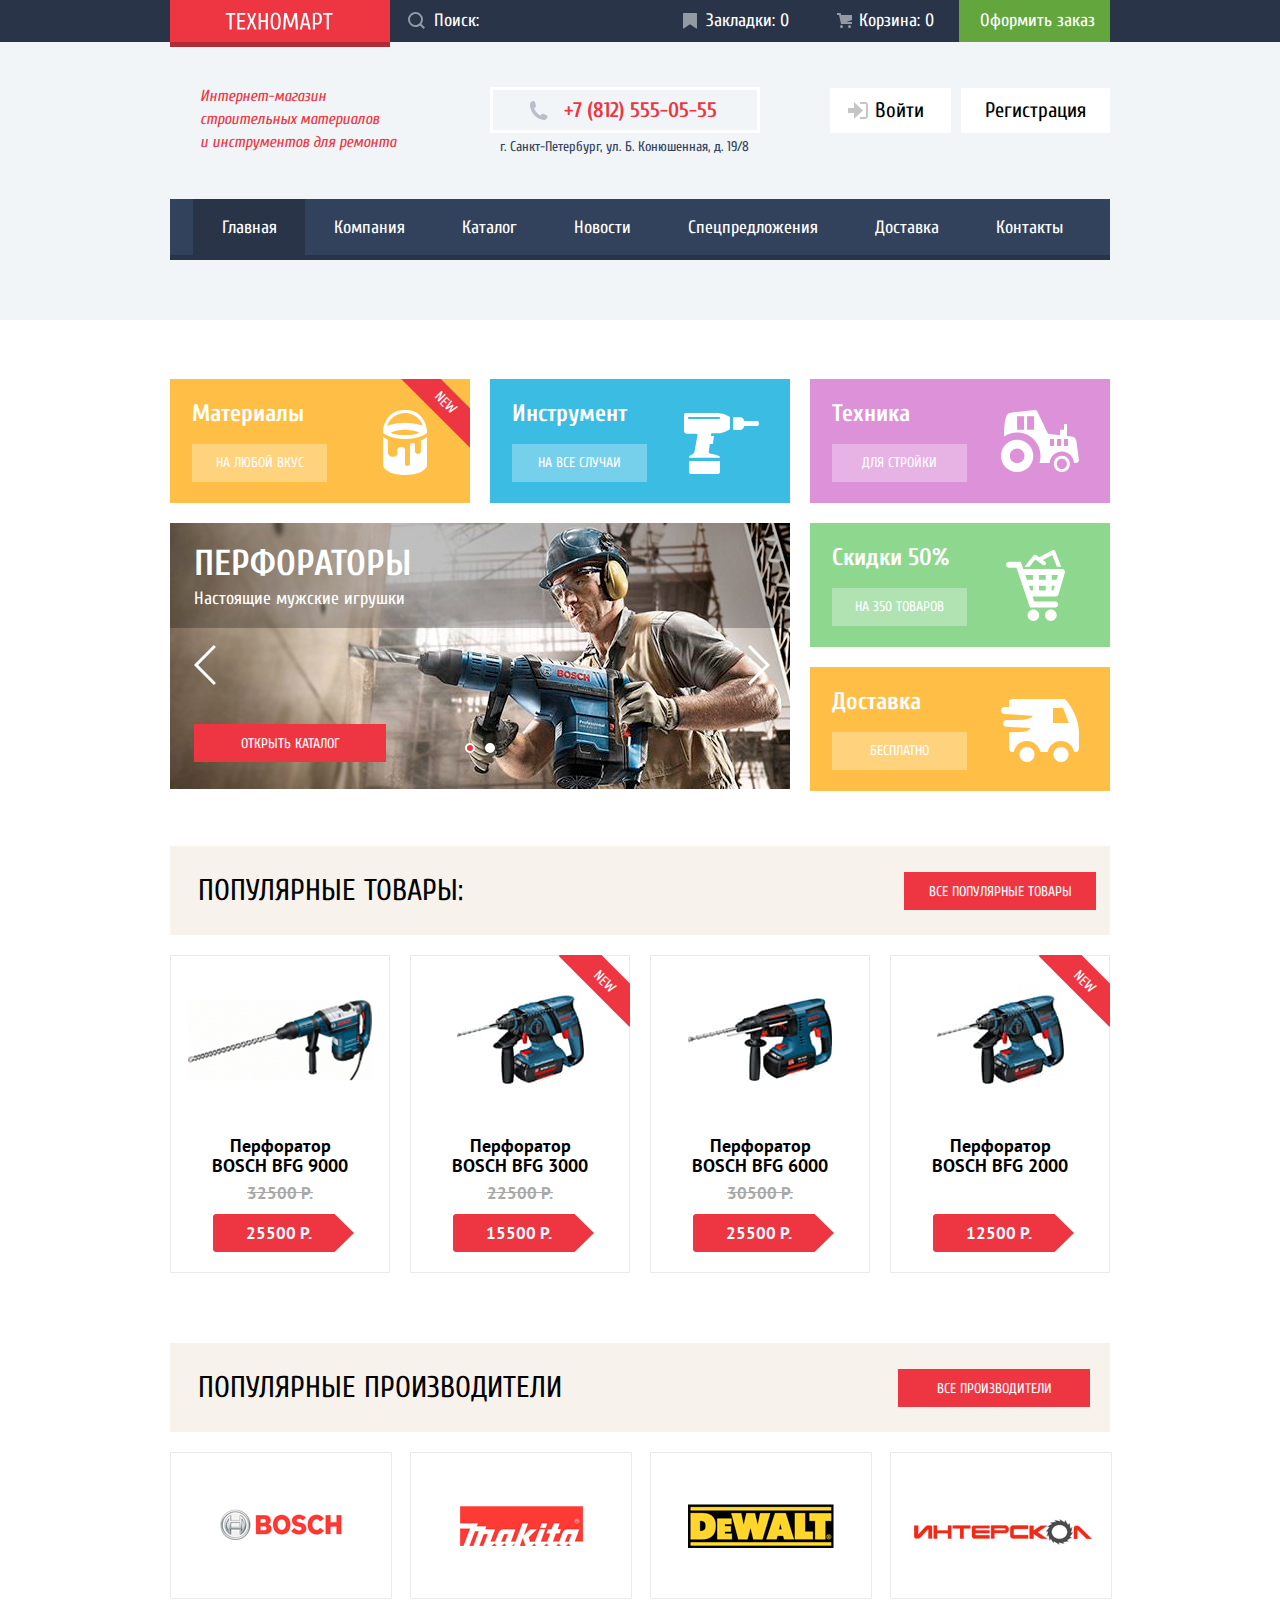
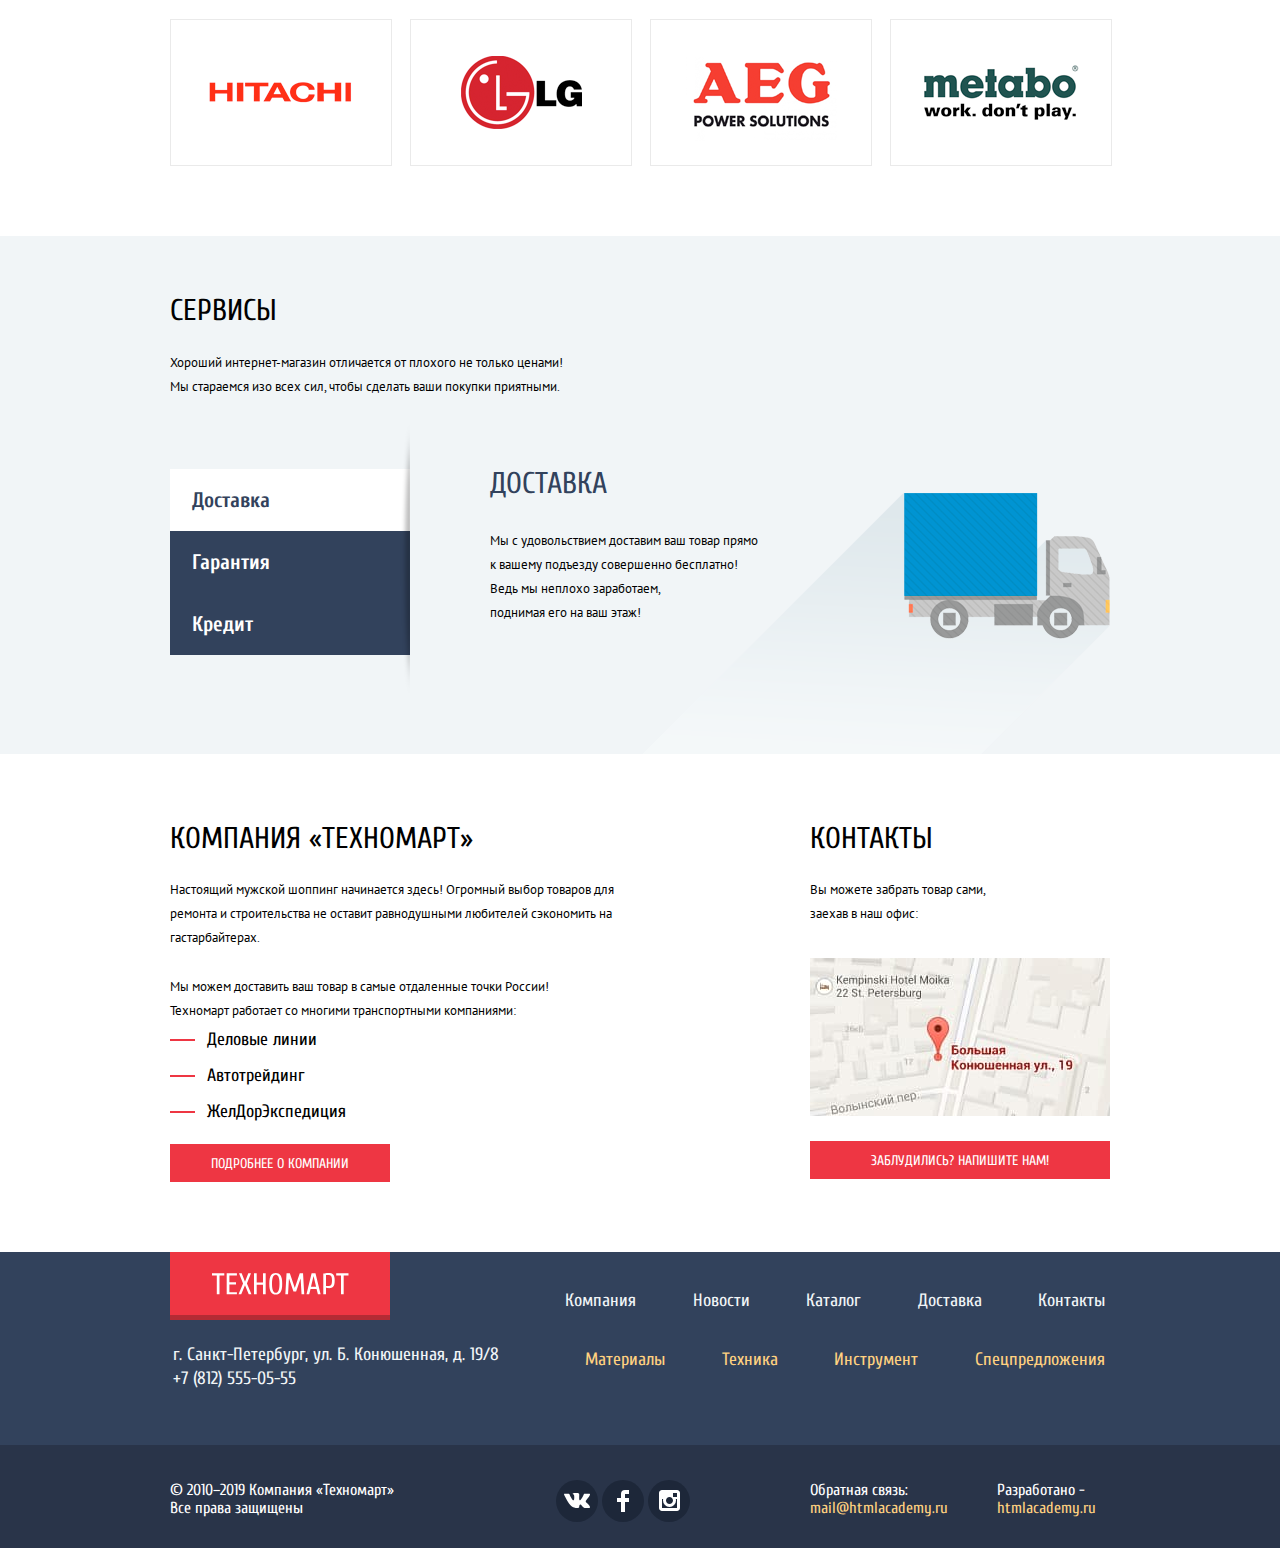
==== commit 52630371: "Готов к 3й попытке" ====
--- a/index.html
+++ b/index.html
@@ -5,7 +5,7 @@
     <title>HTML Academy: Техномарт</title>
     <link href="https://fonts.googleapis.com/css2?family=Cuprum:ital,wght@0,400;0,700;1,400;1,700&family=PT+Sans:ital,wght@0,400;0,700;1,400;1,700&display=swap" rel="stylesheet">    
     <link rel="stylesheet" href="css/normalize.css">
-    <link rel="stylesheet" href="css/styles.css">
+    <link rel="stylesheet" href="css/styles-minimized.css">
   </head>
   <body class="page-body">
     <header class="header">
--- a/css/styles-minimized.css
+++ b/css/styles-minimized.css
@@ -0,0 +1 @@
+:root{--basic-red:#ee3643;--basic-green:#63a63e;--basic-grey:#32425c;--basic-dark-grey:#293449;--basic-extra-dark-grey:#161D29;--basic-super-dark-grey:#1D2739;--basic-light-grey:#c0a1a1;--basic-ultra-light-grey:#e5e5e5;--basic-background:#f1f5f7;--basic-background-cream:#F7F3EC;--basic-border-grey:#EAEAEA;--basic-input-border-grey:#c5c5c5;--basic-input-placeholder-grey:#a9a9a9;--basic-shadow:rgba(0,0,0,0.15);--basic-white:#ffffff;--basic-black:#000000;--basic-pale-yellow:#99896e;--special-yellow:#ffbf47;--special-yellow-hover:#eec16d;--special-yellow-active:#e5b864;--special-extra-light-yellow:#ffd27e;--special-blue:#3bbce3;--special-light-blue:#76d0eb;--special-blue-hover:#31a5c9;--special-blue-active:#247f9b;--special-lilac:#dc91d8;--special-light-lilac:#e7b2e4;--special-lilac-hover:#be7bbb;--special-lilac-active:#9c649a;--special-light-green:#8ed78f;--special-extra-light-green:#b0e3b1;--special-light-green-hover:#73b174;--special-light-green-active:#558656;--special-light-yellow:#ffd180;--success:#5fbb2d;--warning:#ffbf47;--error:#ba2732;--logo-bottom:#b32b34;--green-active:#518534;--green-bottom:#363715}body{min-width:960px;padding:0;font-family:"PT Sans",Arial,sans-serif;font-size:13px;line-height:24px;color:var(--basic-black);background-color:var(--basic-white)}a{text-decoration:none}img{max-width:100%;height:auto}.page{height:100%}.page-body{display:grid;grid-template-rows:min-content 1fr min-content;column-gap:0;align-content:start;min-height:100%}.container{width:940px;margin:0 auto;padding:0 10px}.visually-hidden:not(:focus):not(:active),input[type="checkbox"].visually-hidden,input[type="radio"].visually-hidden{position:absolute;width:1px;height:1px;margin:-1px;border:0;padding:0;white-space:nowrap;clip-path:inset(100%);clip:rect(0 0 0 0);overflow:hidden}.header{min-height:320px;background-color:var(--basic-background)}.header-top{margin-bottom:42px;color:var(--basic-white);background-color:var(--basic-dark-grey)}.header-top-layout{display:flex;flex-wrap:wrap;justify-content:space-between;min-height:42px}.header-center-layout{display:flex;flex-wrap:wrap;justify-content:space-between;margin-bottom:40px}.header-logo-positioner{position:relative;width:220px}.logo{position:absolute;display:block;box-sizing:border-box;height:47px;padding-top:12px;padding-right:57px;padding-bottom:12px;padding-left:55px;background-color:var(--basic-red);border-bottom:5px solid var(--logo-bottom)}.logo[href]:active{background-color:var(--error)}.header-top-link{position:relative;display:block;margin:0;padding:0;padding-top:9px;padding-bottom:9px;padding-left:18px;padding-right:13px}.header-top-link,.header-search-label{font-family:"Cuprum",Arial,sans-serif;font-size:18px;line-height:24px;color:var(--basic-white)}.header-top-link:active{background-color:var(--basic-extra-dark-grey);opacity:0.5}.product-cart{background-color:var(--basic-red)}.product-cart:active{background-color:var(--error)}.header-search{position:relative;display:flex;flex-grow:1;justify-content:space-between;flex-direction:row-reverse;min-width:245px}.header-search-label{position:relative;display:block;width:50px}.header-search-label svg{position:absolute;top:12px;left:18px;opacity:0.5}.header-search:hover svg{opacity:1}.search-field{width:100%;font-family:"Cuprum",Arial,sans-serif;font-size:18px;line-height:24px;color:var(--basic-white);border:none;background-color:var(--basic-dark-grey)}.search-field::-webkit-input-placeholder{font-family:"Cuprum",Arial,sans-serif;font-size:18px;line-height:24px;color:var(--basic-white);opacity:1}.search-field:-moz-placeholder{font-family:"Cuprum",Arial,sans-serif;font-size:18px;line-height:24px;color:var(--basic-white);opacity:1}.search-field::-moz-placeholder{font-family:"Cuprum",Arial,sans-serif;font-size:18px;color:var(--basic-white);opacity:1}.search-field[placeholder]{font-family:"Cuprum",Arial,sans-serif;font-size:18px;line-height:24px;color:var(--basic-white);opacity:1}.search-field:focus{color:var(--basic-black);background-color:var(--basic-white);outline:none;border:none}.search-field:focus ~ .header-search-label{background-color:var(--basic-white)}.search-field:focus ~ .header-search-label path{fill:var(--basic-red)}.header-search button{display:none}.header-link-bookmarks{padding-left:40px;padding-right:35px}.header-link-bookmarks::before{content:"";position:absolute;top:13px;left:17px;width:16px;height:18px;background-image:url(../img/svg/icon-bookmark.svg);background-repeat:no-repeat;background-position:0 0;opacity:0.5}.header-link-bookmarks:hover::before{opacity:1}.header-link-bookmarks:active::before{opacity:0.5}.header-link-cart{padding-left:35px;padding-right:25px}.header-link-cart::before{content:"";position:absolute;top:13px;left:13px;width:17px;height:17px;background-image:url(../img/svg/icon-cart.svg);background-repeat:no-repeat;background-position:0 0;opacity:0.5}.header-link-cart:hover::before{opacity:1}.header-link-cart:active::before{opacity:0.5}.header-top-link.filled{background-color:var(--basic-red)}.header-top-link.filled:active{background-color:var(--error)}.order{min-width:120px;text-align:center;background-color:var(--basic-green)}.order:hover{background-color:var(--success)}.order:active{background-color:var(--basic-green)}.header-desc{width:200px;margin:0;margin-left:30px;margin-right:40px;padding:0;padding-top:1px;font-family:"Cuprum",Arial,sans-serif;font-size:16px;line-height:23px;font-style:italic;color:var(--basic-red)}.header-tel{position:relative;display:block;box-sizing:border-box;min-width:270px;min-height:40px;padding:0;padding-left:71px;padding-top:5px;padding-bottom:5px;margin:0;margin-top:3px;margin-bottom:2px;font-family:"Cuprum",Arial,sans-serif;font-size:21px;line-height:30px;font-weight:bold;color:var(--basic-red);border:3px solid var(--basic-white)}.header-tel:active{color:var(--error)}.header-tel::before{content:"";position:absolute;top:11px;left:36px;width:19px;height:19px;background-image:url(../img/svg/icon-phone.svg);background-position:0 0;background-repeat:no-repeat}.header-address{max-width:270px;margin:0;padding:0;padding-left:10px;font-family:"Cuprum",Arial,sans-serif;font-size:14px;line-height:24px;color:var(--basic-grey)}.header-user-navigation{display:flex;justify-content:flex-end;min-width:300px;margin:0;padding:0;padding-top:4px;list-style:none}.header-user-navigation-link{display:block;margin:0;padding:0;font-family:"Cuprum",Arial,sans-serif;font-size:21px;line-height:21px;color:var(--basic-black);background-color:var(--basic-white)}.header-user-navigation-link:hover{color:var(--basic-red)}.header-user-navigation-link:active{color:var(--basic-light-grey)}.header-user-link-enter{position:relative;padding-left:45px;padding-top:12px;padding-right:27px;padding-bottom:12px;margin-right:10px}.header-user-link-enter::before{content:"";position:absolute;top:14px;left:18px;width:24px;height:19px;background-image:url(../img/svg/icon-login.svg);background-repeat:no-repeat;background-position:0 0}.header-user-link-registration{padding-left:24px;padding-top:12px;padding-right:24px;padding-bottom:12px}.catalog-user-navigation{display:flex;flex-direction:column;flex-wrap:wrap;width:300px;margin:0}.catalog-user-profile{display:flex;flex-wrap:nowrap;justify-content:space-between;list-style:none;background-color:var(--basic-white);min-width:300px;margin:0;margin-top:3px;margin-bottom:5px;padding:0;padding-top:12px;padding-bottom:6px}.catalog-user-profile-enter{position:relative;display:block;margin:0;padding:0;padding-left:57px;font-family:"Cuprum",Arial,sans-serif;font-size:21px;line-height:21px;color:var(--basic-black)}.catalog-user-profile-enter svg{position:absolute;left:15px;top:1px}.catalog-user-profile-enter:hover path,.catalog-user-profile-enter:focus path{fill:var(--basic-grey)}.catalog-user-profile-enter:active{color:var(--basic-light-grey)}.catalog-user-profile-enter:active path{fill:var(--basic-light-grey)}.catalog-user-profile-exit{display:block;margin:0;margin-top:2px;margin-right:17px}.catalog-user-profile-exit:hover path,.catalog-user-profile-exit:focus path{fill:var(--basic-grey)}.catalog-user-profile-exit:active,.catalog-user-profile-exit:active path{fill:var(--basic-light-grey)}.catalog-user-links{display:flex;margin:0;padding:0;padding-left:45px}.catalog-user-links li{position:relative;list-style:none}.catalog-user-links li:not(:first-child){padding-left:17px}.catalog-user-links li:not(:first-child)::before{content:"";position:absolute;left:0;top:10px;width:4px;height:4px;border-radius:50%;background-color:var(--basic-grey)}.catalog-user-links a{font-family:"Cuprum",Arial,sans-serif;font-size:16px;line-height:18px;color:var(--basic-grey)}.catalog-user-links a:hover{color:var(--basic-red)}.catalog-user-links a:active{color:var(--basic-light-grey)}.catalog-user-link-order{margin:0;margin-right:14px}.header-navigation{box-sizing:border-box;width:940px;min-height:60px;margin:0;margin-bottom:60px;background-color:var(--basic-grey);border-bottom:5px solid var(--basic-dark-grey)}.header-site-navigation{display:flex;flex-wrap:wrap;justify-content:space-around;list-style:none;padding:0;padding-left:23px;padding-right:19px;margin:0}.header-site-navigation li{flex-grow:1;text-align:center}.header-site-navigation a{display:block;padding:0;padding-top:17px;padding-bottom:15px;padding-left:10px;padding-right:10px;font-family:"Cuprum",Arial,sans-serif;font-size:18px;line-height:24px;color:var(--basic-white)}.header-navigation a:hover{background-color:var(--basic-dark-grey)}.header-navigation a:active{color:var(--basic-light-grey);background-color:var(--basic-super-dark-grey)}.header-navigation-current a:not([href]){color:var(--basic-white);background-color:var(--basic-dark-grey)}.promo{display:grid;gap:20px;grid-template-columns:300px 300px 300px;grid-template-rows:auto auto auto;padding:0;padding-top:59px;margin:0;margin-bottom:55px}.promo-item{min-height:123px}.promo-item-materials{position:relative;grid-column-start:1;grid-column-end:2;grid-row-start:1;grid-row-end:2;overflow:hidden}.promo-item-tool{grid-column-start:2;grid-column-end:3;grid-row-start:1;grid-row-end:2}.promo-item-technic{grid-column-start:3;grid-column-end:4;grid-row-start:1;grid-row-end:2}.promo-item-discount{grid-column-start:3;grid-column-end:4;grid-row-start:2;grid-row-end:3}.promo-item-delivery{grid-column-start:3;grid-column-end:4;grid-row-start:3;grid-row-end:4}.slider{grid-column-start:1;grid-column-end:3;grid-row-start:2;grid-row-end:4}.promo-item h3{margin:0;margin-top:25px;margin-left:22px;margin-bottom:20px;font-family:"Cuprum",Arial,sans-serif;font-size:24px;line-height:20px;color:var(--basic-white)}.promo-item-button{display:block;width:135px;margin:0;margin-left:22px;margin-bottom:21px;padding:0;padding-top:10px;padding-bottom:10px;font-family:"Cuprum",Arial,sans-serif;font-size:14px;line-height:18px;text-transform:uppercase;text-align:center;color:var(--basic-white)}.promo-item-materials{background-color:var(--special-yellow);background-image:url(../img/svg/paint-can1.svg);background-repeat:no-repeat;background-position:213px 31px}.item-materials-button{background-color:var(--special-extra-light-yellow)}.item-materials-button:hover{background-color:var(--special-yellow-hover)}.item-materials-button:active{background-color:var(--special-yellow-active)}.promo-item-tool{background-color:var(--special-blue);background-image:url(../img/svg/drill-icon.svg);background-repeat:no-repeat;background-position:194px 34px}.item-tool-button{background-color:var(--special-light-blue)}.item-tool-button:hover{background-color:var(--special-blue-hover)}.item-tool-button:active{background-color:var(--special-blue-active)}.promo-item-technic{background-color:var(--special-lilac);background-image:url(../img/svg/tractor-icon.svg);background-repeat:no-repeat;background-position:191px 31px}.item-technic-button{background-color:var(--special-light-lilac)}.item-technic-button:hover{background-color:var(--special-lilac-hover)}.item-technic-button:active{background-color:var(--special-lilac-active)}.promo-item-discount{background-color:var(--special-light-green);background-image:url(../img/svg/cart-icon.svg);background-repeat:no-repeat;background-position:196px 26px}.item-discount-button{background-color:var(--special-extra-light-green)}.item-discount-button:hover{background-color:var(--special-light-green-hover)}.item-discount-button:active{background-color:var(--special-light-green-active)}.promo-item-delivery{background-color:var(--special-yellow);background-image:url(../img/svg/car-icon.svg);background-repeat:no-repeat;background-position:191px 32px}.item-delivery-button{background-color:var(--special-extra-light-yellow)}.item-delivery-button:hover{background-color:var(--special-yellow-hover)}.item-delivery-button:active{background-color:var(--special-yellow-active)}.slider{position:relative}.slider-list{list-style:none;margin:0;padding:0}.slide{display:none;box-sizing:border-box;min-height:266px;margin:0;padding:0;padding-top:23px;padding-left:24px;background-color:var(--basic-light-grey)}.slide-current{display:block}.slide h3{margin:0;margin-bottom:5px;padding:0;font-family:"Cuprum",Arial,sans-serif;font-size:36px;line-height:36px;font-weight:bold;text-transform:uppercase;color:var(--basic-white)}.slide p{margin:0;margin-bottom:113px;padding:0;font-family:"Cuprum",Arial,sans-serif;font-size:18px;line-height:24px;color:var(--basic-white)}.slide a{width:192px}.slide-one{background-image:url("../img/perforatorslide.jpg");background-color:var(--basic-grey);background-position:0 0;background-repeat:no-repeat}.slide-two{background-image:url("../img/drills-slider-img.jpg");background-color:var(--basic-grey);background-position:0 0;background-repeat:no-repeat}.slider-controls-middle{position:absolute;top:122px;left:24px;z-index:20;display:flex;justify-content:space-between;width:576px}.slider-controls-middle button{background-color:transparent;border:none;cursor:pointer}.slider-controls-middle-button-left{width:22px;height:40px;background-image:url(../img/svg/icon-left.svg);background-repeat:no-repeat;background-position:0 0}.slider-controls-middle-button-right{width:22px;height:40px;background-image:url(../img/svg/icon-right.svg);background-repeat:no-repeat;background-position:0 0}.slider-controls-bottom{position:absolute;top:220px;left:295px;z-index:25;display:flex;justify-content:space-between;width:30px}.slider-controls-bottom-button{padding:0;width:10px;height:10px;background-color:var(--basic-white);border:2px solid var(--basic-white);border-radius:50%;cursor:pointer}.slider-controls-bottom-current{background-color:var(--basic-red)}.popular-products{display:grid;grid-template-columns:940px;grid-template-rows:89px auto;gap:20px;margin:0;margin-bottom:70px}.popular-products-list{display:grid;grid-template-columns:220px 220px 220px 220px;grid-template-rows:auto;gap:20px;margin:0;padding:0;list-style:none}.popular-products-list li{position:relative}.popular-products-title-wrap{display:flex;flex-wrap:wrap;justify-content:space-between;align-items:center;background-color:var(--basic-background-cream)}.popular-products-title-wrap a{width:192px;margin-right:14px}.popular-products-title-wrap h2{margin:0;margin-left:28px;padding:0;font-family:"Cuprum",Arial,sans-serif;font-weight:normal;font-size:30px;line-height:30px;text-transform:uppercase;color:var(--basic-black)}.popular-manufacturers{display:grid;gap:20px;grid-template-columns:940px;grid-template-rows:89px auto;margin:0;margin-bottom:70px}.popular-manufacturers-title-wrap{display:flex;flex-wrap:wrap;justify-content:space-between;align-items:center;background-color:var(--basic-background-cream)}.popular-manufacturers-title-wrap h2{margin:0;margin-left:28px;padding:0;font-family:"Cuprum",Arial,sans-serif;font-size:30px;line-height:30px;font-weight:normal;text-transform:uppercase;color:var(--basic-black)} .popular-manufacturers-title-wrap a{width:192px;margin-right:20px}.popular-manufacturers-list{display:grid;grid-template-columns:220px 220px 220px 220px;gap:20px;margin:0;padding:0;list-style:none}.popular-manufacturers-list li:hover{box-shadow:0 0 10px 3px var(--basic-ultra-light-grey)}.popular-manufacturers-list li:active{opacity:0.5}.popular-manufacturers-list a{display:flex;justify-content:center;align-items:center;width:220px;height:145px;margin:0;padding:0;object-fit:contain;background-color:var(--basic-white);border:1px solid var(--basic-border-grey)}.services{margin:0;margin-bottom:70px;background-color:var(--basic-background)}.services-wrap{display:grid;grid-template-columns:240px 620px;row-gap:70px;column-gap:80px;grid-template-rows:auto}.services-desc{grid-column-start:1;grid-column-end:-1;grid-row-start:1;grid-row-end:2;padding-top:35px}.services-desc p{width:400px}.services h2{font-family:"Cuprum",Arial,sans-serif;font-size:30px;line-height:30px;font-weight:normal;text-transform:uppercase;color:var(--basic-black)}.services h3{margin:0;margin-bottom:30px;padding:0;font-family:"Cuprum",Arial,sans-serif;font-size:30px;line-height:30px;font-weight:normal;text-transform:uppercase;color:var(--basic-grey)}.services p{margin:0;padding:0;font-family:"PT Sans",Arial,sans-serif;font-size:13px;line-height:24px;color:var(--basic-black)}.services-type-list{position:relative;grid-column-start:1;grid-column-end:2;grid-row-start:2;grid-row-end:3;margin:0;padding:0;list-style:none}.services-type-list::after{content:"";position:absolute;top:-50px;right:0;width:10px;height:280px;background-image:url(../img/services-border.png);background-repeat:no-repeat;background-position:0 0}.service-type{width:100%;margin:0;padding:0;padding-left:22px;padding-top:16px;padding-bottom:16px;font-family:"Cuprum",Arial,sans-serif;font-size:21px;line-height:30px;font-weight:bold;text-align:left;color:var(--basic-white);background-color:var(--basic-grey);border:none;cursor:pointer}.service-type:hover,.service-type:focus{background-color:var(--basic-dark-grey);outline:none}.service-type-selected{color:var(--basic-grey);background-color:var(--basic-white)}.service-type-selected:hover,.service-type-selected:focus{background-color:var(--basic-white)}.services-items-list{grid-column-start:2;grid-column-end:-1;grid-row-start:2;grid-row-end:3;margin:0;padding:0}.service{position:relative;min-height:285px;list-style:none}.delivery-service{display:none}.delivery-service-show{display:block;background-image:url(../img/delivery-truck.png);background-repeat:no-repeat;background-position:bottom right}.delivery-service p{width:275px}.guarantee-service{display:none}.guarantee-service-show{display:block;background-image:url(../img/guarantee-medal.png);background-repeat:no-repeat;background-position:bottom right}.guarantee-service h3{margin-bottom:25px}.guarantee-service p{width:320px}.credit-service{display:none}.credit-service-show{display:block;background-image:url("../img/credit-slip.png");background-repeat:no-repeat;background-position:bottom right}.credit-service p{width:280px;margin-bottom:28px}.credit-service a{width:195px;border-radius:2px}.breadcrumbs{display:flex;justify-content:flex-start;flex-wrap:wrap;list-style:none;text-transform:uppercase;margin:0;padding:20px 0}.breadcrumbs a{display:block;margin:0;padding:0;font-family:"PT Sans",Arial,sans-serif;font-size:13px;line-height:18px;color:var(--basic-black)}.breadcrumbs a[href]:active{opacity:0.5}.breadcrumbs-main{position:relative;padding-right:30px}.breadcrumbs-main-link{width:14px;height:100%;padding-left:15px}.breadcrumbs-main-link::before{content:"";position:absolute;left:0;top:3px;width:14px;height:12px;background-image:url(../img/svg/icon-home.svg);background-repeat:no-repeat;background-position:0 0}.breadcrumbs-main::after{content:"";position:absolute;left:30px;top:2px;width:8px;height:12px;background-image:url(../img/svg/icon-right-small.svg);background-repeat:no-repeat;background-position:0 0}.breadcrumbs-catalog{position:relative;margin-left:12px;padding-right:25px}.breadcrumbs-catalog::after{content:"";position:absolute;left:69px;top:2px;width:8px;height:12px;background-image:url(../img/svg/icon-right-small.svg);background-repeat:no-repeat;background-position:0 0}.breadcrumbs-instrument{position:relative;margin-left:15px;padding-right:25px}.breadcrumbs-instrument::after{content:"";position:absolute;left:97px;top:2px;width:8px;height:12px;background-image:url(../img/svg/icon-right-small.svg);background-repeat:no-repeat;background-position:0 0}.breadcrumbs-perforators{margin-left:17px}.catalog-wrapper{display:flex;justify-content:space-between;margin-bottom:60px}.price-filter,.manufacturer-filter,.power-options-filter{border:none}.price-filter-controls{position:relative;padding-left:25px;padding-top:39px;padding-bottom:39px;margin-bottom:10px;background-color:var(--basic-background-cream);border-radius:3px}.price-filter-scale{width:175px;height:2px;background-color:var(--basic-light-grey)}.price-filter-bar{width:84%;height:100%;background-color:var(--success)}.price-filter-toggle{position:absolute;top:29px;left:0;width:4px;height:4px;padding:0;border:8px solid var(--basic-white);background-color:var(--basic-light-grey);border-radius:50%;box-shadow:0 2px 1px 0 var(--basic-light-grey);cursor:pointer}.price-filter-toggle-min{left:18px}.price-filter-toggle-max{left:160px}.price-filter-outputs{display:flex;justify-content:space-between;margin-bottom:25px;font-family:"PT Sans",Arial,sans-serif;font-size:17px;line-height:18px;color:var(--basic-black)}.price-filter-outputs label{font-family:inherit;font-size:inherit;text-transform:uppercase}.price-filter-outputs input{box-sizing:border-box;width:95px;padding:0;padding-left:10px;padding-top:10px;padding-bottom:10px;text-align:center;font-family:inherit;font-size:inherit;outline:none;border:none;background-color:var(--basic-background-cream);border-radius:3px}.filter-subtitle{padding-top:8px;padding-bottom:9px;padding-left:18px;margin-bottom:15px}.price-filter{padding:0;margin-bottom:13px;border-bottom:1px solid var(--basic-light-grey)}.price-filter legend{margin:0;margin-bottom:10px}.manufacturer-filter{margin:0;margin-bottom:18px;padding:0;padding-bottom:6px;border-bottom:1px solid var(--basic-light-grey)}.manufacturer-filter legend{margin:0;margin-left:2px;margin-bottom:18px}.manufacturer-filter ul{margin:0;padding:0}.power-options-filter{margin:0;margin-bottom:15px;padding:0}.power-options-filter legend{margin:0;margin-left:2px;margin-bottom:24px}.power-options-filter ul{margin:0;padding:0}.catalog-title-section{display:flex;flex-wrap:wrap;justify-content:left;margin-bottom:20px}.catalog-page-title{order:1;width:940px;margin:0;padding:30px;font-family:"Cuprum",Arial,sans-serif;font-size:30px;font-weight:normal;line-height:30px;text-transform:uppercase;color:var(--basic-grey);background-color:var(--basic-background)}.catalog-products{width:700px}.catalog-products-sorting,.filter-subtitle{background-color:var(--basic-background-cream);border-radius:2px}.catalog-products-sorting{display:flex;justify-content:space-between;align-items:center;margin:0;margin-bottom:28px;padding:8px 20px}.section-subtitle{display:block;font-family:"PT Sans",Arial,sans-serif;font-size:13px;line-height:18px;text-transform:uppercase;color:var(--basic-black)}.sorting-buttons{display:flex;justify-content:space-between;min-width:440px}.sorting-buttons-layout{display:flex;flex-wrap:wrap;justify-content:space-between;min-width:355px;padding-right:10px}.sorting-button-icon-layout{display:flex;flex-wrap:wrap;justify-content:space-between;min-width:40px}.sorting-button{margin:0;margin-left:5px;padding:0;font-family:"PT Sans",Arial,sans-serif;font-size:13px;line-height:18px;text-transform:uppercase;color:var(--basic-black);opacity:0.3;background-color:var(--basic-background-cream);border:none;border-bottom:1px dotted var(--basic-red)}.sorting-button:hover,.sorting-button:focus{font-family:"PT Sans",Arial,sans-serif;font-size:13px;line-height:18px;color:var(--basic-black);opacity:1;text-transform:uppercase;border-bottom:1px solid var(--basic-red);outline:none;cursor:pointer}.sorting-button:focus{outline:auto}.sorting-button:active{font-family:"PT Sans",Arial,sans-serif;font-size:13px;line-height:18px;color:var(--basic-red);opacity:1;text-transform:uppercase}.sorting-button-selected{font-family:"PT Sans",Arial,sans-serif;font-size:13px;line-height:18px;color:var(--basic-red);opacity:1;text-transform:uppercase;background-color:var(--basic-background-cream);border:none}.sorting-button-selected:hover{outline:none;color:var(--basic-red);border:none}.sorting-button-selected:focus{outline:auto;color:var(--basic-red);border:none}.sorting-button-icon-layout button{margin:0;padding:0}.sorting-button-icon{border:none;background-color:inherit} .sorting-button-icon path{fill:var(--basic-light-grey)}.sorting-button-icon:hover path,.sorting-button-icon:focus path{fill:var(--basic-black)}.sorting-button-icon:hover{cursor:pointer}.sorting-button-icon-selected{border:none;background-color:inherit} .sorting-button-icon-selected:hover{cursor:pointer}.sorting-button-icon-selected path{fill:var(--basic-red)}.catalog-filter{width:220px}.catalog-filter legend{font-family:"PT Sans",Arial,sans-serif;font-size:17px;line-height:30px;font-weight:bold;text-transform:uppercase;color:var(--basic-black)}.filter-option{font-family:"PT Sans",Arial,sans-serif;font-size:15px;line-height:19px;text-transform:uppercase;list-style:none}.filter-option label{position:relative;display:block;padding-left:36px;cursor:pointer;user-select:none}.filter-checkbox{margin:0;margin-bottom:20px}.checkbox{position:absolute;top:0;left:0;width:27px;height:23px;background-color:transparent;background-image:url(../img/svg/checkbox-off.svg);background-repeat:no-repeat;background-position:0 0}.filter-input-checkbox:checked + label .checkbox{background-image:url(../img/svg/checkbox-on.svg)}.filter-input-checkbox:hover + label .checkbox{background-image:url(../img/svg/checkbox-off-dark.svg)}.filter-input-checkbox:focus + label .checkbox{outline:auto}.filter-input-checkbox:checked:hover + label .checkbox,.filter-input-checkbox:checked:active + label .checkbox{background-image:url(../img/svg/checkbox-on-dark.svg)}.filter-input-checkbox:disabled:hover + label .checkbox{background-image:url(../img/svg/checkbox-off.svg)}.filter-input-checkbox:checked:disabled:hover + label .checkbox{background-image:url(../img/svg/checkbox-on.svg)}.filter-input-checkbox:disabled + label{opacity:0.5;cursor:default}.filter-radio{margin:0;margin-bottom:22px}.radio{position:absolute;top:0;left:0;width:25px;height:25px;background-color:transparent;background-image:url(../img/svg/radio-off.svg);background-repeat:no-repeat;background-position:0 0}.filter-input-radio:checked + label .radio{background-image:url(../img/svg/radio-on.svg)}.filter-input-radio:hover + label .radio{background-image:url(../img/svg/radio-off-dark.svg)}.filter-input-radio:focus + label .radio{outline:auto}.filter-input-radio:checked:hover + label .radio,.filter-input-radio:checked:active + label .radio{background-image:url(../img/svg/radio-on-dark.svg)}.filter-input-radio:disabled:hover + label .radio{background-image:url(../img/svg/radio-off.svg)}.filter-input-radio:checked:disabled:hover + label .radio{background-image:url(../img/svg/radio-on.svg)}.filter-input-radio:disabled + label{opacity:0.5;cursor:default}.filter-submit-button{width:220px;padding-top:10px;padding-bottom:10px;font-family:"PT Sans",Arial,sans-serif;font-size:13px;line-height:18px;text-transform:uppercase;background-color:var(--basic-white);border:none;border:1px solid var(--basic-ultra-light-grey)}.filter-submit-button:hover{border:1px solid var(--basic-input-border-grey)}.filter-submit-button:active{border:1px solid var(--basic-red)}.catalog-product-layout{display:grid;grid-template-columns:220px 220px 220px;row-gap:18px;column-gap:20px;margin:0;margin-bottom:48px;padding:0;list-style:none}.catalog-product-layout li{margin:0;padding:0}.product-item{position:relative;overflow:hidden}.new-product::after{content:"NEW";transform:rotate(45deg);position:absolute;top:10px;left:145px;z-index:10;width:100px;padding:0;padding-top:8px;padding-bottom:5px;font-family:"Cuprum",Arial,sans-serif;font-size:14px;line-height:18px;color:var(--basic-white);text-transform:uppercase;text-align:center;background-color:var(--basic-red)}.product-item-link{position:relative;display:flex;flex-direction:column;align-items:center;box-sizing:border-box;width:220px;height:100%;margin:0;padding:0;border:1px solid var(--basic-border-grey);overflow:hidden}.product-item:hover,.product-item-link:focus{box-shadow:0 0 10px 3px var(--basic-ultra-light-grey);outline:none}.product-item-top{display:flex;flex-direction:column;align-items:center;margin:0;margin-bottom:8px;padding:0}.product-img{display:flex;order:-1;justify-content:center;align-items:center;width:185px;height:165px;margin:0;margin-top:1px;margin-bottom:14px;padding:0;object-fit:contain;background-color:var(--basic-white)}.product-item-link h3{max-width:160px;padding:0;margin:0;font-family:"PT Sans",Arial,sans-serif;font-size:18px;line-height:20px;font-weight:bold;text-align:center;color:var(--basic-black)}.product-item-buttons{position:absolute;top:38px;left:10px;display:none}.product-item:hover .product-item-buttons{display:block}.product-item-link:focus + .product-item-buttons{display:block}.product-item-buttons-wrapper{display:flex;flex-direction:column;align-items:center;width:195px;min-height:136px;background-color:var(--basic-white)}.product-item-buttons button{width:135px;font-family:"Cuprum",Arial,sans-serif;font-size:14px;line-height:18px;text-transform:uppercase;border-radius:2px;cursor:pointer}.add-to-cart{position:relative;padding:0;padding-top:10px;padding-bottom:8px;margin-bottom:10px;color:var(--basic-white);background-color:var(--basic-green);border:none;border-bottom:3px solid var(--green-bottom)}.add-to-cart:hover,.add-to-cart:focus{background-color:var(--success);outline:none}.add-to-cart:active{background-color:var(--green-active)}.add-to-cart-styler{display:block;padding-left:15px}.add-to-cart-styler::before{content:"";position:absolute;top:10px;left:30px;width:15px;height:15px;background-image:url(../img/svg/icon-cart.svg);background-repeat:no-repeat;background-position:0 0;opacity:0.5}.add-to-bookmarks{padding-top:8px;padding-bottom:6px;color:var(--basic-grey);background-color:var(--basic-white);border:3px solid var(--basic-green)}.add-to-bookmarks:hover,.add-to-bookmarks:focus{color:var(--basic-grey);border-color:var(--basic-grey);outline:none}.add-to-bookmarks:active{color:var(--basic-light-grey);border-color:var(--basic-light-grey)}.product-item-price{display:flex;flex-direction:column;margin:0;margin-bottom:20px;padding:0}.price{font-family:"PT Sans",Arial,sans-serif;font-size:17px;line-height:18px;font-weight:bold}.old-price{display:block;min-height:18px;margin:0;margin-bottom:12px;text-decoration:line-through;text-align:center;color:var(--basic-input-placeholder-grey)}.current-price-wrap{display:flex;justify-content:center;align-items:center;min-width:141px;min-height:38px;margin:0;margin-left:6px;background-image:url(../img/svg/current-price-bg.svg);background-repeat:no-repeat;background-position:0 0}.current-price{display:block;min-width:75px;color:var(--basic-white);background-color:var(--basic-red)}.new-promo-product{display:block;transform:rotate(45deg);position:absolute;top:10px;left:225px;width:100px;padding:0;padding-top:5px;padding-bottom:5px;font-family:"Cuprum",Arial,sans-serif;font-size:14px;line-height:18px;text-transform:uppercase;text-align:center;color:var(--basic-white);background-color:var(--basic-red)}.pagination{display:flex;justify-content:left}.pagination-button{min-width:38px;margin:0;margin-right:10px;padding-top:9px;padding-bottom:9px;font-family:"PT Sans",Arial,sans-serif;font-size:13px;line-height:18px;text-transform:uppercase;text-align:center;border-radius:2px;border:none;cursor:pointer}.pagination-button-enabled{color:var(--basic-black);background-color:var(--basic-white);border:1px solid var(--basic-ultra-light-grey)}.pagination-button-enabled:hover,.pagination-button-enabled:focus{border-color:var(--basic-input-border-grey);outline:none}.pagination-button-enabled:active{border-color:var(--basic-red)}.pagination-button-disabled{color:var(--basic-white);background-color:var(--basic-red);outline:none;cursor:auto;user-select:none}.pagination-button-next-page{min-width:140px}.index-columns{display:flex;justify-content:space-between;margin:0;margin-bottom:70px}.index-columns h2{margin:0;margin-bottom:24px;font-family:"Cuprum",Arial,sans-serif;font-size:30px;font-weight:normal;line-height:30px;text-transform:uppercase;color:var(--basic-black)}.index-columns p{font-family:"PT Sans",Arial,sans-serif;font-size:13px;line-height:24px;color:var(--basic-black)}.about-column{width:460px}.about-company-info{margin:0;margin-bottom:25px}.about-delivery-info{width:400px;margin:0;margin-bottom:5px}.about-transport-companies{margin:0;margin-bottom:20px;padding:0;list-style:none}.transport-company-name{position:relative;margin:0;margin-bottom:12px;padding:0;padding-left:37px}.transport-company-name::before{content:"";position:absolute;top:11px;left:0;width:25px;height:2px;background-color:var(--basic-red)}.about-column li{font-family:"Cuprum",Arial,sans-serif;font-size:18px;line-height:24px;color:var(--basic-black)} .about-column-button{width:220px;margin:0;margin-bottom:70px}.address-column{width:300px}.address-column-map{display:block;margin:0;margin-bottom:17px}.address-column-info{width:180px;margin:0;margin-bottom:32px}.address-column-button{width:300px}.regular-button{display:block;margin:0;padding:0;padding-top:11px;padding-bottom:9px;font-family:"Cuprum",Arial,sans-serif;font-size:14px;line-height:18px;text-transform:uppercase;text-align:center;background-color:var(--basic-red);color:var(--basic-white)}.regular-button:active{background-color:var(--error)}.product-description{margin:0;background-color:var(--basic-background)}.product-description-wrapper{padding-top:60px;padding-bottom:70px}.product-description h2{margin:0;margin-bottom:17px;padding:0;font-family:"Cuprum",Arial,sans-serif;font-size:30px;font-weight:normal;line-height:40px;text-transform:uppercase;color:var(--basic-black)}.product-description p{padding:0;margin:0;font-family:"PT Sans",Arial,sans-serif;font-size:13px;line-height:24px;color:var(--basic-black)}.footer{background-color:var(--basic-grey)}.footer-top{display:flex;flex-wrap:wrap;justify-content:space-between}.footer-logo{display:block;box-sizing:border-box;width:220px;height:68px;margin:0;margin-bottom:22px;text-align:center;background-color:var(--basic-red);border-bottom:5px solid var(--logo-bottom)}.footer-logo img{padding-top:20px;}.footer-logo[href]:active{background-color:var(--error)}.footer-contacts{order:1;width:330px;margin:0;margin-bottom:54px;padding:0;padding-top:1px;padding-left:3px;font-family:"Cuprum",Arial,sans-serif;font-size:18px;line-height:24px;color:var(--basic-background)}.footer ul{list-style:none}.footer-site-navigation{display:flex;flex-wrap:wrap;justify-content:space-between;width:545px;margin:0;margin-top:37px}.footer-site-navigation a{margin-right:5px;font-family:"Cuprum",Arial,sans-serif;font-size:18px;line-height:24px;color:var(--basic-background)}.footer-section-navigation{display:flex;flex-wrap:wrap;justify-content:space-between;order:1;width:525px;margin:0;margin-top:6px}.footer-section-navigation a{margin-right:5px}.footer-section-navigation a[href]{font-family:"Cuprum",Arial,sans-serif;font-size:18px;line-height:24px;color:var(--special-light-yellow)}.footer-site-navigation a[href]:hover,.footer-section-navigation a:hover{text-decoration:underline}.footer-site-navigation a[href]:active{text-decoration:none;color:var(--basic-light-grey)}.footer-site-navigation-current a{color:var(--basic-light-grey)}.footer-section-navigation a:active{text-decoration:none;color:var(--basic-pale-yellow)}.footer-bottom{background-color:var(--basic-dark-grey)}.footer-bottom-wrapper{display:flex;justify-content:space-between;padding-top:20px;padding-bottom:15px}.copyright{width:240px;font-family:"Cuprum",Arial,sans-serif;font-size:16px;line-height:18px;color:var(--basic-white)}.socials{text-align:center}.social-links{display:flex;flex-wrap:wrap;justify-content:center;width:140px;padding:0;padding-left:26px;padding-top:15px;margin:0}.social-link{display:block;width:42px;height:42px;margin:0;margin-left:2px;margin-right:2px;padding:0;color:var(--basic-white);background-color:var(--basic-super-dark-grey);border-radius:50%}.social-link:hover,.social-link:focus{background-color:var(--basic-red)}.social-link:active{background-color:var(--basic-red)}.vk-link{background-image:url(../img/svg/icon-vk.svg);background-repeat:no-repeat;background-position:center}.facebook-link{background-image:url(../img/svg/icon-fb.svg);background-repeat:no-repeat;background-position:center}.instagram-link{background-image:url(../img/svg/icon-insta.svg);background-repeat:no-repeat;background-position:center}.feedback-developed-wrapper{display:flex;flex-wrap:wrap;justify-content:space-between;width:300px}.developed{margin:0;margin-right:14px}.feedback,.developed{font-family:"Cuprum",Arial,sans-serif;font-size:16px;line-height:18px}.feedback p,.developed p{color:var(--basic-white)}.feedback a,.developed a{color:var(--special-light-yellow)}.feedback a:hover,.developed a:hover{text-decoration:underline}.feedback a:active,.developed a:active{color:var(--error)}.popup-map{position:fixed;top:25%;left:0;right:0;z-index:100;display:none;width:940px;height:440px;margin:auto;background-image:url(../img/big-map.jpg);background-color:var(--basic-grey);background-repeat:no-repeat;background-position:-15px -20px;border-top:7px solid var(--basic-red);box-shadow:0 4px 20px 0 var(--basic-shadow)}.popup-map-show{display:block;animation:bounce 0.6s}.popup-map-positioner{position:relative}.popup-map-close-button{position:absolute;top:10px;left:910px;border:none;width:21px;height:21px;background-image:url(../img/svg/icon-close.svg);background-repeat:no-repeat;background-color:transparent}.popup-map-close-button:hover{cursor:pointer}.popup-added-to-cart{position:fixed;top:25%;left:0;right:0;z-index:100;display:none;margin:auto;width:620px;border-top:7px solid var(--basic-red);background-color:var(--basic-white);box-shadow:0 4px 20px 0 var(--basic-shadow)}.popup-added-to-cart-show{display:block;animation:bounce 0.6s}.added-to-cart-wrapper{position:relative}.popup-added-to-cart p{padding:0;padding-top:66px;padding-bottom:68px;margin:0;font-family:"Cuprum",Arial,sans-serif;font-weight:bold;font-size:24px;line-height:30px;text-align:center}.popup-added-to-cart p::before{content:"";position:absolute;top:47px;left:81px;width:66px;height:66px;background-image:url(../img/svg/icon-mark.svg);background-repeat:no-repeat;background-position:0 0}.popup-added-to-cart-buttons-wrap{display:flex;flex-wrap:wrap;justify-content:center;padding:0;padding-top:37px;padding-bottom:37px;background-color:var(--basic-ultra-light-grey)}.popup-added-to-cart-place-order-button{display:block;width:192px;padding:0;padding-top:11px;padding-bottom:9px;margin:0;margin-left:15px;margin-right:10px;font-family:"Cuprum",Arial,sans-serif;font-size:14px;line-height:18px;text-transform:uppercase;text-align:center;color:var(--basic-white);background-color:var(--basic-red)}.popup-added-to-cart-place-order-button:active{background-color:var(--error)}.popup-added-to-cart-continue-shopping-button{display:block;width:192px;padding:0;padding-top:11px;padding-bottom:9px;margin:0;margin-right:10px;font-family:"Cuprum",Arial,sans-serif;font-size:14px;line-height:18px;text-transform:uppercase;text-align:center;color:var(--basic-black);background-color:var(--basic-white)}.popup-added-to-cart-continue-shopping-button:active{opacity:0.5}.popup-added-to-cart-close-button{position:absolute;top:11px;right:11px;width:21px;height:21px;background-image:url(../img/svg/icon-close.svg);background-color:transparent;background-repeat:no-repeat;background-position:0 0;border:none;cursor:pointer}.feedback-form-popup{position:fixed;top:25%;right:0;left:0;z-index:100;display:none;margin:auto;width:620px;border-top:7px solid var(--basic-red);box-shadow:0 4px 20px 0 var(--basic-shadow);background-color:var(--basic-white)}.feedback-form-popup-show{display:block;animation:bounce 0.6s}.feedback-form-popup-error{animation:shake 0.6s}.feedback-form-wrap{position:relative}.feedback-form{padding-top:40px}.feedback-form-positioner{display:flex;flex-direction:column;align-items:center}.feedback-form-layout{display:grid;column-gap:20px;row-gap:13px;grid-template-columns:220px 220px;grid-template-rows:auto auto}.feedback-form label{display:block;margin-bottom:11px;font-family:"Cuprum",Arial,sans-serif;font-size:18px;line-height:24px;color:var(--basic-black)}.feedback-form input::-webkit-input-placeholder{color:var(--basic-input-placeholder-grey)}.feedback-form input:-moz-placeholder{color:var(--basic-input-placeholder-grey)}.feedback-form input[placeholder]{font-family:"PT Sans",Arial,sans-serif;font-size:13px;line-height:24px;padding-left:10px;color:var(--basic-input-placeholder-grey)}.feedback-form input{border:2px solid var(--basic-input-border-grey);border-radius:2px}.feedback-form-name-field{grid-column-start:1;grid-column-end:2;grid-row-start:1;grid-row-end:2}.feedback-form-name-field input{box-sizing:border-box;width:100%}.feedback-form-email-field{grid-column-start:2;grid-column-end:3;grid-row-start:1;grid-row-end:2}.feedback-form-email-field input{box-sizing:border-box;width:100%}.feedback-form-message-field{grid-column-start:1;grid-column-end:-1;grid-row-start:2;grid-row-end:3;margin-bottom:24px}.feedback-form-message-field textarea::-webkit-input-placeholder{color:var(--basic-input-border-grey)}.feedback-form-message-field textarea:-moz-placeholder{color:var(--basic-input-border-grey)}.feedback-form-message-field textarea[placeholder]{padding-left:10px;font-family:"PT Sans",Arial,sans-serif;font-size:13px;line-height:24px;color:var(--basic-input-placeholder-grey)}.feedback-form-message-field textarea{box-sizing:border-box;width:100%;border:2px solid var(--basic-input-border-grey);border-radius:2px;resize:none}.feedback-form-bottom{display:flex;flex-direction:column;align-items:center;width:100%;padding-top:37px;padding-bottom:37px;background-color:var(--basic-ultra-light-grey)}.feedback-form button{width:460px;border:none;cursor:pointer}.feedback-form-close-button{position:absolute;top:11px;right:11px;width:21px;height:21px;background-color:inherit;background-image:url(../img/svg/icon-close.svg);background-repeat:no-repeat;background-position:0 0;border:none;cursor:pointer}@keyframes bounce{0%{transform:translateX(-2000px)} 70%{transform:translateX(30px)} 90%{transform:translateX(-10px)} 100%{transform:translateX(0)}}@keyframes shake{0%,100%{transform:translateX(0)} 10%,30%,50%,70%,90%{transform:translateX(-2px)} 20%,40%,60%,80%{transform:translateX(2px)}}